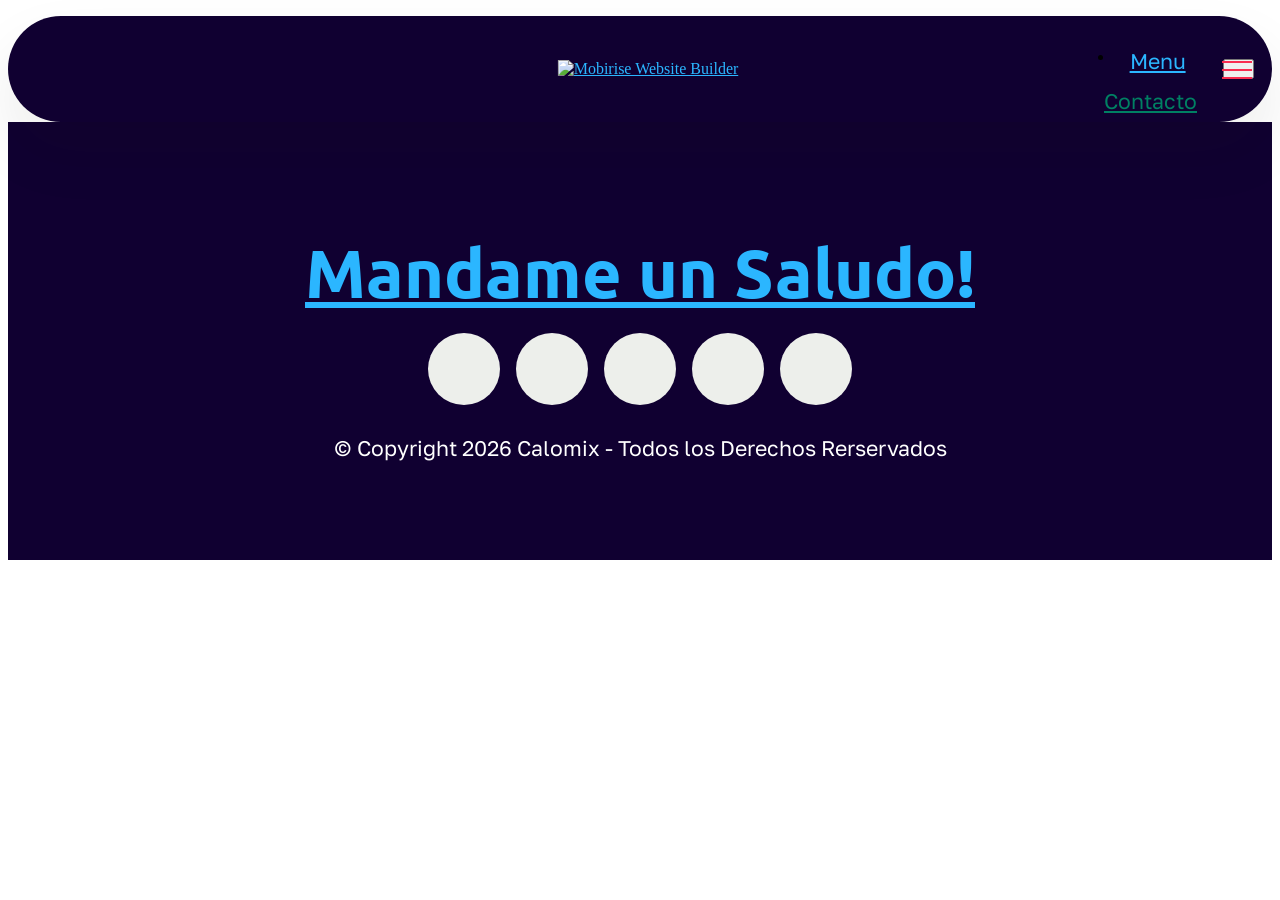
==== page1.html @ 744517d9 "restaurando" ====
<!DOCTYPE html>
<html  >
<head>
  <!-- Site made with Mobirise Website Builder v6.1.12, https://mobirise.com -->
  <meta charset="UTF-8">
  <meta http-equiv="X-UA-Compatible" content="IE=edge">
  <meta name="generator" content="Mobirise v6.1.12, mobirise.com">
  <meta name="viewport" content="width=device-width, initial-scale=1, minimum-scale=1">
  <link rel="shortcut icon" href="assets/images/untitled20-20260320184708-128x115.png" type="image/x-icon">
  <meta name="description" content="">
  
  
  <title>Laboral</title>
  <link rel="stylesheet" href="assets/web/assets/mobirise-icons2/mobirise2.css">
  <link rel="stylesheet" href="assets/bootstrap/css/bootstrap.min.css">
  <link rel="stylesheet" href="assets/animatecss/animate.css">
  <link rel="stylesheet" href="assets/dropdown/css/style.css">
  <link rel="stylesheet" href="assets/socicon/css/styles.css">
  <link rel="stylesheet" href="assets/theme/css/style.css">
  <link rel="preload" href="https://fonts.googleapis.com/css?family=Ubuntu:300,300i,400,400i,500,500i,700,700i&display=swap" as="style" onload="this.onload=null;this.rel='stylesheet'">
  <noscript><link rel="stylesheet" href="https://fonts.googleapis.com/css?family=Ubuntu:300,300i,400,400i,500,500i,700,700i&display=swap"></noscript>
  <link rel="preload" href="https://fonts.googleapis.com/css?family=Fredoka:300,400,500,600,700&display=swap" as="style" onload="this.onload=null;this.rel='stylesheet'">
  <noscript><link rel="stylesheet" href="https://fonts.googleapis.com/css?family=Fredoka:300,400,500,600,700&display=swap"></noscript>
  <link rel="preload" href="https://fonts.googleapis.com/css?family=Golos+Text:400,500,600,700,800,900&display=swap" as="style" onload="this.onload=null;this.rel='stylesheet'">
  <noscript><link rel="stylesheet" href="https://fonts.googleapis.com/css?family=Golos+Text:400,500,600,700,800,900&display=swap"></noscript>
  <link rel="preload" as="style" href="assets/mobirise/css/mbr-additional.css?v=LS322t"><link rel="stylesheet" href="assets/mobirise/css/mbr-additional.css?v=LS322t" type="text/css">

  
  
  
</head>
<body>
  
  <section data-bs-version="5.1" class="menu menu3 cid-vetxMq0E1X" once="menu" id="menu03-b">
	

	<nav class="navbar navbar-dropdown navbar-fixed-top navbar-expand-lg">
		<div class="container">
			<div class="navbar-brand">
				<span class="navbar-logo">
					<a href="#">
						<img src="assets/images/untitled20-20260320184708-128x115.png" alt="Mobirise Website Builder" style="height: 5rem;">
					</a>
				</span>
				
			</div>
			<button class="navbar-toggler" type="button" data-toggle="collapse" data-bs-toggle="collapse" data-target="#navbarSupportedContent" data-bs-target="#navbarSupportedContent" aria-controls="navbarNavAltMarkup" aria-expanded="false" aria-label="Toggle navigation">
				<div class="hamburger">
					<span></span>
					<span></span>
					<span></span>
					<span></span>
				</div>
			</button>
			<div class="collapse navbar-collapse" id="navbarSupportedContent">
				<ul class="navbar-nav nav-dropdown" data-app-modern-menu="true"><li class="nav-item dropdown">
						<a class="nav-link link text-primary dropdown-toggle show display-4" href="index.html#features01-0" aria-expanded="true" data-toggle="dropdown-submenu" data-bs-toggle="dropdown" data-bs-auto-close="outside"><span class="mobi-mbri mobi-mbri-menu mbr-iconfont mbr-iconfont-btn"></span>Menu</a><div class="dropdown-menu show" aria-labelledby="dropdown-753" data-bs-popper="none"><a class="show text-primary dropdown-item display-4" href="page1.html"><strong>Perfil laboral</strong></a><a class="text-primary show dropdown-item display-4" href="index.html#features01-0">Otros trabajos</a></div>
					</li></ul>
				
				<div class="navbar-buttons mbr-section-btn"><a class="btn btn-info-outline display-4" href="https://wa.me/595991650670"><span class="socicon socicon-whatsapp mbr-iconfont mbr-iconfont-btn"></span>Contacto</a></div>
			</div>
		</div>
	</nav>
</section>

<section data-bs-version="5.1" class="footer3 cid-vetv974HjI" once="footers" id="footer03-a">

        

    

    <div class="container">
        <div class="row">
            <div class="row-links">
                <ul class="header-menu">
                  
                  
                  
                  
                <li class="header-menu-item mbr-fonts-style display-1"><a href="index.html#bottom" class="text-primary"><strong>Mandame un Saludo!</strong></a></li></ul>
              </div>

            <div class="col-12 mt-4">
                <div class="social-row">
                    <div class="soc-item">
                        <a href="https://wa.me/595991650670" target="_blank">
                            <span class="mbr-iconfont display-7 socicon-whatsapp socicon"></span>
                        </a>
                    </div>
                    <div class="soc-item">
                        <a href="https://instagram.com/camilopardo020" target="_blank">
                            <span class="mbr-iconfont socicon-instagram socicon"></span>
                        </a>
                    </div>
                    <div class="soc-item">
                        <a href="https://linkedin.com/in/camilogpardob/" target="_blank">
                            <span class="mbr-iconfont socicon-linkedin socicon"></span>
                        </a>
                    </div>
                    <div class="soc-item">
                        <a href="mailto:camilogabrielpardobenitez@gmail.com?subject=Hey%20Calomix!!">
                            <span class="mbr-iconfont socicon-google socicon"></span>
                        </a>
                    </div>
                    <div class="soc-item">
                        <a href="https://open.spotify.com/user/uw2mpwqqoxyscemc6cvo1692i" target="_blank">
                            <span class="mbr-iconfont socicon-spotify socicon"></span>
                        </a>
                    </div>
                </div>
            </div>
            <div class="col-12 mt-5">
                <p class="mbr-fonts-style copyright display-7">
                    © Copyright 2026 Calomix - Todos los Derechos Rerservados</p>
            </div>
        </div>
    </div>
<!--
</section><section class="display-7" style="opacity:0!important;pointer-events:none!important;position:absolute!important;left:-9999px!important;top:0!important;width:1px!important;height:1px!important;overflow:hidden!important;clip-path:inset(50%)!important;margin:0!important;padding:0!important;border:0!important;"><a href="https://mobiri.se/" style="flex: 1 1;height: 4rem;position: absolute;width: 100%;z-index: 1;"><img alt="" style="height: 4rem;" src="[data-uri]"></a><p style="margin: 0;text-align: center;" class="display-7">&#8204;</p><a style="z-index:1" href="https://mobirise.com/builder/ai-website-generator.html">AI Website Generator</a></section><script src="assets/bootstrap/js/bootstrap.bundle.min.js"></script>  <script src="assets/smoothscroll/smooth-scroll.js"></script>  <script src="assets/ytplayer/index.js"></script>  <script src="assets/dropdown/js/navbar-dropdown.js"></script>  <script src="assets/theme/js/script.js"></script>  
-->
</section><section class="display-7" style="display: none !important; padding: 0;align-items: center;justify-content: center;flex-wrap: wrap;    align-content: center;display: flex;position: relative;height: 4rem;"><a href="https://mobiri.se/" style="flex: 1 1;height: 4rem;position: absolute;width: 100%;z-index: 1;"><img alt="" style="height: 4rem;" src="[data-uri]"></a><p style="margin: 0;text-align: center;" class="display-7">&#8204;</p><a style="z-index:1" href="https://mobirise.com/builder/ai-website-generator.html">AI Website Generator</a></section><script src="assets/bootstrap/js/bootstrap.bundle.min.js"></script>  <script src="assets/smoothscroll/smooth-scroll.js"></script>  <script src="assets/ytplayer/index.js"></script>  <script src="assets/dropdown/js/navbar-dropdown.js"></script>  <script src="assets/theme/js/script.js"></script>  
  
<input name="animation" type="hidden">
  </body>
</html>
---- assets/mobirise/css/mbr-additional.css ----
.btn {
  border-width: 2px;
}
img,
.card-wrap,
.card-wrapper,
.video-wrapper,
.mbr-figure iframe,
.google-map iframe,
.slide-content,
.plan,
.card,
.item-wrapper,
.item-wrapper .mbr-overlay {
  border-radius: 2rem !important;
}
.video-wrapper {
  overflow: hidden;
}
body {
  font-family: Inter Tight;
}
.display-1 {
  font-family: 'Ubuntu', sans-serif;
  font-size: 5rem;
  line-height: 1;
}
.display-1 > .mbr-iconfont {
  font-size: 6.25rem;
}
.display-2 {
  font-family: 'Fredoka', sans-serif;
  font-size: 4rem;
  line-height: 1;
}
.display-2 > .mbr-iconfont {
  font-size: 5rem;
}
.display-4 {
  font-family: 'Golos Text', sans-serif;
  font-size: 1.4rem;
  line-height: 1.5;
}
.display-4 > .mbr-iconfont {
  font-size: 1.75rem;
}
.display-5 {
  font-family: 'Golos Text', sans-serif;
  font-size: 2rem;
  line-height: 1.5;
}
.display-5 > .mbr-iconfont {
  font-size: 2.5rem;
}
.display-7 {
  font-family: 'Golos Text', sans-serif;
  font-size: 1.4rem;
  line-height: 1.3;
}
.display-7 > .mbr-iconfont {
  font-size: 1.75rem;
}
/* ---- Fluid typography for mobile devices ---- */
/* 1.4 - font scale ratio ( bootstrap == 1.42857 ) */
/* 100vw - current viewport width */
/* (48 - 20)  48 == 48rem == 768px, 20 == 20rem == 320px(minimal supported viewport) */
/* 0.65 - min scale variable, may vary */
@media (max-width: 992px) {
  .display-1 {
    font-size: 4rem;
  }
}
@media (max-width: 768px) {
  .display-1 {
    font-size: 3.5rem;
    font-size: calc( 2.4rem + (5 - 2.4) * ((100vw - 20rem) / (48 - 20)));
    line-height: calc( 1.1 * (2.4rem + (5 - 2.4) * ((100vw - 20rem) / (48 - 20))));
  }
  .display-2 {
    font-size: 3.2rem;
    font-size: calc( 2.05rem + (4 - 2.05) * ((100vw - 20rem) / (48 - 20)));
    line-height: calc( 1.3 * (2.05rem + (4 - 2.05) * ((100vw - 20rem) / (48 - 20))));
  }
  .display-4 {
    font-size: 1.12rem;
    font-size: calc( 1.14rem + (1.4 - 1.14) * ((100vw - 20rem) / (48 - 20)));
    line-height: calc( 1.4 * (1.14rem + (1.4 - 1.14) * ((100vw - 20rem) / (48 - 20))));
  }
  .display-5 {
    font-size: 1.6rem;
    font-size: calc( 1.35rem + (2 - 1.35) * ((100vw - 20rem) / (48 - 20)));
    line-height: calc( 1.4 * (1.35rem + (2 - 1.35) * ((100vw - 20rem) / (48 - 20))));
  }
  .display-7 {
    font-size: 1.12rem;
    font-size: calc( 1.14rem + (1.4 - 1.14) * ((100vw - 20rem) / (48 - 20)));
    line-height: calc( 1.4 * (1.14rem + (1.4 - 1.14) * ((100vw - 20rem) / (48 - 20))));
  }
}
@media (min-width: 992px) and (max-width: 1400px) {
  .display-1 {
    font-size: 3.5rem;
    font-size: calc( 2.4rem + (5 - 2.4) * ((100vw - 62rem) / (87 - 62)));
    line-height: calc( 1.1 * (2.4rem + (5 - 2.4) * ((100vw - 62rem) / (87 - 62))));
  }
  .display-2 {
    font-size: 3.2rem;
    font-size: calc( 2.05rem + (4 - 2.05) * ((100vw - 62rem) / (87 - 62)));
    line-height: calc( 1.3 * (2.05rem + (4 - 2.05) * ((100vw - 62rem) / (87 - 62))));
  }
  .display-4 {
    font-size: 1.12rem;
    font-size: calc( 1.14rem + (1.4 - 1.14) * ((100vw - 62rem) / (87 - 62)));
    line-height: calc( 1.4 * (1.14rem + (1.4 - 1.14) * ((100vw - 62rem) / (87 - 62))));
  }
  .display-5 {
    font-size: 1.6rem;
    font-size: calc( 1.35rem + (2 - 1.35) * ((100vw - 62rem) / (87 - 62)));
    line-height: calc( 1.4 * (1.35rem + (2 - 1.35) * ((100vw - 62rem) / (87 - 62))));
  }
  .display-7 {
    font-size: 1.12rem;
    font-size: calc( 1.14rem + (1.4 - 1.14) * ((100vw - 62rem) / (87 - 62)));
    line-height: calc( 1.4 * (1.14rem + (1.4 - 1.14) * ((100vw - 62rem) / (87 - 62))));
  }
}
/* Buttons */
.btn {
  padding: 1.25rem 2rem;
  border-radius: 4px;
  padding: 0.75rem 1.5rem;
}
.btn-sm {
  padding: 0.6rem 1.2rem;
  border-radius: 4px;
}
.btn-md {
  padding: 0.6rem 1.2rem;
  border-radius: 4px;
}
.btn-lg {
  padding: 1.25rem 2rem;
  border-radius: 4px;
}
.bg-primary {
  background-color: #2bb6ff !important;
}
.bg-success {
  background-color: #cc0014 !important;
}
.bg-info {
  background-color: #008063 !important;
}
.bg-warning {
  background-color: #2bb6ff !important;
}
.bg-danger {
  background-color: #100031 !important;
}
.btn-primary,
.btn-primary:active {
  background-color: #2bb6ff !important;
  border-color: #2bb6ff !important;
  color: #ffffff !important;
  box-shadow: none;
}
.btn-primary:hover,
.btn-primary:focus,
.btn-primary.focus,
.btn-primary.active {
  color: inherit;
  background-color: #5ec8ff !important;
  border-color: #5ec8ff !important;
  box-shadow: none;
}
.btn-primary.disabled,
.btn-primary:disabled {
  color: #ffffff !important;
  background-color: #5ec8ff !important;
  border-color: #5ec8ff !important;
}
.btn-secondary,
.btn-secondary:active {
  background-color: #ffb300 !important;
  border-color: #ffb300 !important;
  color: #ffffff !important;
  box-shadow: none;
}
.btn-secondary:hover,
.btn-secondary:focus,
.btn-secondary.focus,
.btn-secondary.active {
  color: inherit;
  background-color: #ffc233 !important;
  border-color: #ffc233 !important;
  box-shadow: none;
}
.btn-secondary.disabled,
.btn-secondary:disabled {
  color: #ffffff !important;
  background-color: #ffc233 !important;
  border-color: #ffc233 !important;
}
.btn-info,
.btn-info:active {
  background-color: #008063 !important;
  border-color: #008063 !important;
  color: #ffffff !important;
  box-shadow: none;
}
.btn-info:hover,
.btn-info:focus,
.btn-info.focus,
.btn-info.active {
  color: inherit;
  background-color: #00b38a !important;
  border-color: #00b38a !important;
  box-shadow: none;
}
.btn-info.disabled,
.btn-info:disabled {
  color: #ffffff !important;
  background-color: #00b38a !important;
  border-color: #00b38a !important;
}
.btn-success,
.btn-success:active {
  background-color: #cc0014 !important;
  border-color: #cc0014 !important;
  color: #ffffff !important;
  box-shadow: none;
}
.btn-success:hover,
.btn-success:focus,
.btn-success.focus,
.btn-success.active {
  color: inherit;
  background-color: #ff0019 !important;
  border-color: #ff0019 !important;
  box-shadow: none;
}
.btn-success.disabled,
.btn-success:disabled {
  color: #ffffff !important;
  background-color: #ff0019 !important;
  border-color: #ff0019 !important;
}
.btn-warning,
.btn-warning:active {
  background-color: #2bb6ff !important;
  border-color: #2bb6ff !important;
  color: #ffffff !important;
  box-shadow: none;
}
.btn-warning:hover,
.btn-warning:focus,
.btn-warning.focus,
.btn-warning.active {
  color: inherit;
  background-color: #5ec8ff !important;
  border-color: #5ec8ff !important;
  box-shadow: none;
}
.btn-warning.disabled,
.btn-warning:disabled {
  color: #ffffff !important;
  background-color: #5ec8ff !important;
  border-color: #5ec8ff !important;
}
.btn-danger,
.btn-danger:active {
  background-color: #100031 !important;
  border-color: #100031 !important;
  color: #ffffff !important;
  box-shadow: none;
}
.btn-danger:hover,
.btn-danger:focus,
.btn-danger.focus,
.btn-danger.active {
  color: inherit;
  background-color: #210064 !important;
  border-color: #210064 !important;
  box-shadow: none;
}
.btn-danger.disabled,
.btn-danger:disabled {
  color: #ffffff !important;
  background-color: #210064 !important;
  border-color: #210064 !important;
}
.btn-white,
.btn-white:active {
  background-color: #eff0ec !important;
  border-color: #eff0ec !important;
  color: #757b62 !important;
  box-shadow: none;
}
.btn-white:hover,
.btn-white:focus,
.btn-white.focus,
.btn-white.active {
  color: inherit;
  background-color: #ffffff !important;
  border-color: #ffffff !important;
  box-shadow: none;
}
.btn-white.disabled,
.btn-white:disabled {
  color: #757b62 !important;
  background-color: #ffffff !important;
  border-color: #ffffff !important;
}
.btn-black,
.btn-black:active {
  background-color: #232323 !important;
  border-color: #232323 !important;
  color: #ffffff !important;
  box-shadow: none;
}
.btn-black:hover,
.btn-black:focus,
.btn-black.focus,
.btn-black.active {
  color: inherit;
  background-color: #3d3d3d !important;
  border-color: #3d3d3d !important;
  box-shadow: none;
}
.btn-black.disabled,
.btn-black:disabled {
  color: #ffffff !important;
  background-color: #3d3d3d !important;
  border-color: #3d3d3d !important;
}
.btn-primary-outline,
.btn-primary-outline:active {
  background-color: transparent !important;
  border-color: #2bb6ff;
  color: #2bb6ff;
}
.btn-primary-outline:hover,
.btn-primary-outline:focus,
.btn-primary-outline.focus,
.btn-primary-outline.active {
  color: #008bd3 !important;
  background-color: transparent !important;
  border-color: #008bd3 !important;
  box-shadow: none !important;
}
.btn-primary-outline.disabled,
.btn-primary-outline:disabled {
  color: #ffffff !important;
  background-color: #2bb6ff !important;
  border-color: #2bb6ff !important;
}
.btn-secondary-outline,
.btn-secondary-outline:active {
  background-color: transparent !important;
  border-color: #ffb300;
  color: #ffb300;
}
.btn-secondary-outline:hover,
.btn-secondary-outline:focus,
.btn-secondary-outline.focus,
.btn-secondary-outline.active {
  color: #a87600 !important;
  background-color: transparent !important;
  border-color: #a87600 !important;
  box-shadow: none !important;
}
.btn-secondary-outline.disabled,
.btn-secondary-outline:disabled {
  color: #ffffff !important;
  background-color: #ffb300 !important;
  border-color: #ffb300 !important;
}
.btn-info-outline,
.btn-info-outline:active {
  background-color: transparent !important;
  border-color: #008063;
  color: #008063;
}
.btn-info-outline:hover,
.btn-info-outline:focus,
.btn-info-outline.focus,
.btn-info-outline.active {
  color: #002920 !important;
  background-color: transparent !important;
  border-color: #002920 !important;
  box-shadow: none !important;
}
.btn-info-outline.disabled,
.btn-info-outline:disabled {
  color: #ffffff !important;
  background-color: #008063 !important;
  border-color: #008063 !important;
}
.btn-success-outline,
.btn-success-outline:active {
  background-color: transparent !important;
  border-color: #cc0014;
  color: #cc0014;
}
.btn-success-outline:hover,
.btn-success-outline:focus,
.btn-success-outline.focus,
.btn-success-outline.active {
  color: #75000b !important;
  background-color: transparent !important;
  border-color: #75000b !important;
  box-shadow: none !important;
}
.btn-success-outline.disabled,
.btn-success-outline:disabled {
  color: #ffffff !important;
  background-color: #cc0014 !important;
  border-color: #cc0014 !important;
}
.btn-warning-outline,
.btn-warning-outline:active {
  background-color: transparent !important;
  border-color: #2bb6ff;
  color: #2bb6ff;
}
.btn-warning-outline:hover,
.btn-warning-outline:focus,
.btn-warning-outline.focus,
.btn-warning-outline.active {
  color: #008bd3 !important;
  background-color: transparent !important;
  border-color: #008bd3 !important;
  box-shadow: none !important;
}
.btn-warning-outline.disabled,
.btn-warning-outline:disabled {
  color: #ffffff !important;
  background-color: #2bb6ff !important;
  border-color: #2bb6ff !important;
}
.btn-danger-outline,
.btn-danger-outline:active {
  background-color: transparent !important;
  border-color: #100031;
  color: #100031;
}
.btn-danger-outline:hover,
.btn-danger-outline:focus,
.btn-danger-outline.focus,
.btn-danger-outline.active {
  color: #000000 !important;
  background-color: transparent !important;
  border-color: #000000 !important;
  box-shadow: none !important;
}
.btn-danger-outline.disabled,
.btn-danger-outline:disabled {
  color: #ffffff !important;
  background-color: #100031 !important;
  border-color: #100031 !important;
}
.btn-black-outline,
.btn-black-outline:active {
  background-color: transparent !important;
  border-color: #232323;
  color: #232323;
}
.btn-black-outline:hover,
.btn-black-outline:focus,
.btn-black-outline.focus,
.btn-black-outline.active {
  color: #000000 !important;
  background-color: transparent !important;
  border-color: #000000 !important;
  box-shadow: none !important;
}
.btn-black-outline.disabled,
.btn-black-outline:disabled {
  color: #ffffff !important;
  background-color: #232323 !important;
  border-color: #232323 !important;
}
.btn-white-outline,
.btn-white-outline:active {
  background-color: transparent !important;
  border-color: #fafafa;
  color: #fafafa;
}
.btn-white-outline:hover,
.btn-white-outline:focus,
.btn-white-outline.focus,
.btn-white-outline.active {
  color: #cfcfcf !important;
  background-color: transparent !important;
  border-color: #cfcfcf !important;
  box-shadow: none !important;
}
.btn-white-outline.disabled,
.btn-white-outline:disabled {
  color: #7a7a7a !important;
  background-color: #fafafa !important;
  border-color: #fafafa !important;
}
.text-primary {
  color: #2bb6ff !important;
}
.text-secondary {
  color: #ffb300 !important;
}
.text-success {
  color: #cc0014 !important;
}
.text-info {
  color: #008063 !important;
}
.text-warning {
  color: #2bb6ff !important;
}
.text-danger {
  color: #100031 !important;
}
.text-white {
  color: #fafafa !important;
}
.text-black {
  color: #232323 !important;
}
a.text-primary:hover,
a.text-primary:focus,
a.text-primary.active {
  color: #0081c4 !important;
}
a.text-secondary:hover,
a.text-secondary:focus,
a.text-secondary.active {
  color: #996b00 !important;
}
a.text-success:hover,
a.text-success:focus,
a.text-success.active {
  color: #66000a !important;
}
a.text-info:hover,
a.text-info:focus,
a.text-info.active {
  color: #001a14 !important;
}
a.text-warning:hover,
a.text-warning:focus,
a.text-warning.active {
  color: #0081c4 !important;
}
a.text-danger:hover,
a.text-danger:focus,
a.text-danger.active {
  color: #000000 !important;
}
a.text-white:hover,
a.text-white:focus,
a.text-white.active {
  color: #c7c7c7 !important;
}
a.text-black:hover,
a.text-black:focus,
a.text-black.active {
  color: #000000 !important;
}
a[class*="text-"]:not(.nav-link):not(.dropdown-item):not([role]):not(.navbar-caption) {
  position: relative;
  background-image: transparent;
  background-size: 10000px 2px;
  background-repeat: no-repeat;
  background-position: 0px 1.2em;
  background-position: -10000px 1.2em;
}
a[class*="text-"]:not(.nav-link):not(.dropdown-item):not([role]):not(.navbar-caption):hover {
  transition: background-position 2s ease-in-out;
  background-image: linear-gradient(currentColor 50%, currentColor 50%);
  background-position: 0px 1.2em;
}
.nav-tabs .nav-link.active {
  color: #2bb6ff;
}
.nav-tabs .nav-link:not(.active) {
  color: #232323;
}
.alert-success {
  background-color: #70c770;
}
.alert-info {
  background-color: #008063;
}
.alert-warning {
  background-color: #2bb6ff;
}
.alert-danger {
  background-color: #100031;
}
.mbr-section-btn .btn:not(.btn-form) {
  border-radius: 100px;
}
.mbr-gallery-filter li a {
  border-radius: 100px !important;
}
.mbr-gallery-filter li.active .btn {
  background-color: #2bb6ff;
  border-color: #2bb6ff;
  color: #ffffff;
}
.mbr-gallery-filter li.active .btn:focus {
  box-shadow: none;
}
.nav-tabs .nav-link {
  border-radius: 100px !important;
}
a,
a:hover {
  color: #2bb6ff;
}
.mbr-plan-header.bg-primary .mbr-plan-subtitle,
.mbr-plan-header.bg-primary .mbr-plan-price-desc {
  color: #f7fcff;
}
.mbr-plan-header.bg-success .mbr-plan-subtitle,
.mbr-plan-header.bg-success .mbr-plan-price-desc {
  color: #ff99a3;
}
.mbr-plan-header.bg-info .mbr-plan-subtitle,
.mbr-plan-header.bg-info .mbr-plan-price-desc {
  color: #00ffc5;
}
.mbr-plan-header.bg-warning .mbr-plan-subtitle,
.mbr-plan-header.bg-warning .mbr-plan-price-desc {
  color: #f7fcff;
}
.mbr-plan-header.bg-danger .mbr-plan-subtitle,
.mbr-plan-header.bg-danger .mbr-plan-price-desc {
  color: #b997ff;
}
/* Scroll to top button*/
.scrollToTop_wraper {
  display: none;
}
.form-control {
  font-family: 'Golos Text', sans-serif;
  font-size: 1.4rem;
  line-height: 1.3;
  font-weight: 400;
  border-radius: 40px !important;
}
.form-control > .mbr-iconfont {
  font-size: 1.75rem;
}
.form-control:hover,
.form-control:focus {
  box-shadow: rgba(0, 0, 0, 0.07) 0px 1px 1px 0px, rgba(0, 0, 0, 0.07) 0px 1px 3px 0px, rgba(0, 0, 0, 0.03) 0px 0px 0px 1px;
  border-color: #2bb6ff !important;
}
.form-control:-webkit-input-placeholder {
  font-family: 'Golos Text', sans-serif;
  font-size: 1.4rem;
  line-height: 1.3;
  font-weight: 400;
}
.form-control:-webkit-input-placeholder > .mbr-iconfont {
  font-size: 1.75rem;
}
blockquote {
  border-color: #2bb6ff;
}
/* Forms */
.mbr-form .input-group-btn .btn {
  border-radius: 100px !important;
}
.mbr-form .input-group-btn .btn:hover {
  box-shadow: 0 10px 40px 0 rgba(0, 0, 0, 0.2);
}
.mbr-form .input-group-btn button[type="submit"] {
  border-radius: 100px !important;
  padding: 1rem 3rem;
}
.mbr-form .input-group-btn button[type="submit"]:hover {
  box-shadow: 0 10px 40px 0 rgba(0, 0, 0, 0.2);
}
.jq-selectbox li:hover,
.jq-selectbox li.selected {
  background-color: #2bb6ff;
  color: #ffffff;
}
.jq-number__spin {
  transition: 0.25s ease;
}
.jq-number__spin:hover {
  border-color: #2bb6ff;
}
.jq-selectbox .jq-selectbox__trigger-arrow,
.jq-number__spin.minus:after,
.jq-number__spin.plus:after {
  transition: 0.4s;
  border-top-color: #232323;
  border-bottom-color: #232323;
}
.jq-selectbox:hover .jq-selectbox__trigger-arrow,
.jq-number__spin.minus:hover:after,
.jq-number__spin.plus:hover:after {
  border-top-color: #2bb6ff;
  border-bottom-color: #2bb6ff;
}
.xdsoft_datetimepicker .xdsoft_calendar td.xdsoft_default,
.xdsoft_datetimepicker .xdsoft_calendar td.xdsoft_current,
.xdsoft_datetimepicker .xdsoft_timepicker .xdsoft_time_box > div > div.xdsoft_current {
  color: #000000 !important;
  background-color: #2bb6ff !important;
  box-shadow: none !important;
}
.xdsoft_datetimepicker .xdsoft_calendar td:hover,
.xdsoft_datetimepicker .xdsoft_timepicker .xdsoft_time_box > div > div:hover {
  color: #000000 !important;
  background: #ffb300 !important;
  box-shadow: none !important;
}
.lazy-bg {
  background-image: none !important;
}
.lazy-placeholder:not(section),
.lazy-none {
  display: block;
  position: relative;
  padding-bottom: 56.25%;
  width: 100%;
  height: auto;
}
iframe.lazy-placeholder,
.lazy-placeholder:after {
  content: '';
  position: absolute;
  width: 200px;
  height: 200px;
  background: transparent no-repeat center;
  background-size: contain;
  top: 50%;
  left: 50%;
  transform: translateX(-50%) translateY(-50%);
  background-image: url("data:image/svg+xml;charset=UTF-8,%3csvg width='32' height='32' viewBox='0 0 64 64' xmlns='http://www.w3.org/2000/svg' stroke='%232bb6ff' %3e%3cg fill='none' fill-rule='evenodd'%3e%3cg transform='translate(16 16)' stroke-width='2'%3e%3ccircle stroke-opacity='.5' cx='16' cy='16' r='16'/%3e%3cpath d='M32 16c0-9.94-8.06-16-16-16'%3e%3canimateTransform attributeName='transform' type='rotate' from='0 16 16' to='360 16 16' dur='1s' repeatCount='indefinite'/%3e%3c/path%3e%3c/g%3e%3c/g%3e%3c/svg%3e");
}
section.lazy-placeholder:after {
  opacity: 0.5;
}
body {
  overflow-x: hidden;
}
a {
  transition: color 0.6s;
}
@media (max-width: 1400px) {
  .container {
    max-width: 100%;
  }
}
@media (max-width: 1400px) and (min-width: 768px) {
  .container {
    padding-left: 32px;
    padding-right: 32px;
  }
}
@media (max-width: 1400px) and (min-width: 768px) {
  .container-fluid {
    padding-left: 32px;
    padding-right: 32px;
  }
}
@media (max-width: 767px) {
  .container-fluid {
    padding-left: 16px;
    padding-right: 16px;
  }
}
*:focus-visible {
  outline: red solid 2px !important;
  outline-offset: 2px !important;
  transition: outline 0.2s ease-in-out;
}
.cid-vetxMq0E1X {
  z-index: 1000;
  width: 100%;
}
.cid-vetxMq0E1X .dropdown-item:before {
  font-family: Moririse2 !important;
  content: "\e966";
  display: inline-block;
  width: 0;
  position: absolute;
  left: 1rem;
  top: 0.5rem;
  margin-right: 0.5rem;
  line-height: 1;
  font-size: inherit;
  vertical-align: middle;
  text-align: center;
  overflow: hidden;
  transform: scale(0, 1);
  transition: all 0.25s ease-in-out;
}
@media (max-width: 767px) {
  .cid-vetxMq0E1X .navbar-toggler {
    transform: scale(0.8);
  }
}
.cid-vetxMq0E1X .navbar-nav {
  margin: auto;
  margin-left: 0;
}
@media (min-width: 992px) {
  .cid-vetxMq0E1X .navbar-nav {
    max-width: 45%;
  }
}
.cid-vetxMq0E1X .navbar-nav .nav-item {
  padding: 0 !important;
  transition: .3s all !important;
}
.cid-vetxMq0E1X .navbar-nav .nav-item .nav-link {
  padding: 16px !important;
  margin: 0 !important;
  border-radius: 1rem !important;
  transition: .3s all !important;
}
.cid-vetxMq0E1X .navbar-nav .nav-item .nav-link:hover {
  background-color: rgba(27, 31, 10, 0.06);
}
.cid-vetxMq0E1X .navbar-nav .open .nav-link::after {
  transform: rotate(180deg);
}
@media (min-width: 992px) {
  .cid-vetxMq0E1X .navbar-nav .open .nav-link::before {
    content: "";
    width: 100%;
    height: 20px;
    top: 100%;
    background: transparent;
    position: absolute;
  }
}
.cid-vetxMq0E1X .navbar-nav .dropdown-item {
  padding: 12px !important;
  border-radius: 0.5rem !important;
  margin: 0 8px !important;
  transition: .3s all !important;
}
.cid-vetxMq0E1X .navbar-nav .dropdown-item:hover {
  background-color: rgba(27, 31, 10, 0.06);
}
@media (min-width: 992px) {
  .cid-vetxMq0E1X .navbar-nav {
    padding-left: 1.5rem;
  }
}
.cid-vetxMq0E1X .navbar-logo {
  padding-left: 1rem;
  margin: 0 !important;
}
@media (min-width: 992px) {
  .cid-vetxMq0E1X .navbar-logo {
    position: absolute;
    left: 50%;
    top: 50%;
    transform: translate(-50%, -50%);
  }
}
@media (max-width: 767px) {
  .cid-vetxMq0E1X .navbar-logo {
    padding-left: 1rem;
  }
}
.cid-vetxMq0E1X .navbar-brand {
  flex-shrink: 0;
  align-items: center;
  margin-right: 0;
  padding: 10px 0;
  transition: all 0.3s;
  word-break: break-word;
  z-index: 1;
}
.cid-vetxMq0E1X .navbar-brand img {
  border-radius: 0px !important;
}
.cid-vetxMq0E1X .navbar-brand .navbar-caption {
  line-height: inherit !important;
}
.cid-vetxMq0E1X .navbar-brand .navbar-logo a {
  outline: none;
}
.cid-vetxMq0E1X .nav-link {
  width: fit-content;
  position: relative;
}
.cid-vetxMq0E1X .navbar-caption {
  padding-left: 2rem;
  padding-right: .5rem;
}
@media (max-width: 767px) {
  .cid-vetxMq0E1X .navbar-caption {
    padding-left: 1rem;
  }
}
@media (max-width: 767px) {
  .cid-vetxMq0E1X .nav-dropdown {
    padding-bottom: 0.5rem;
  }
}
.cid-vetxMq0E1X .nav-dropdown .link.dropdown-toggle::after {
  margin-left: 0.5rem;
  margin-top: 0.2rem;
  transition: .3s all;
}
.cid-vetxMq0E1X .container {
  display: flex;
  height: 90px;
  position: relative;
  padding: 0.5rem 0.6rem;
  flex-wrap: nowrap;
  left: 0;
  right: 0;
  -webkit-box-pack: justify;
  -ms-flex-pack: justify;
  justify-content: flex-end;
  -webkit-box-align: center;
  -webkit-align-items: center;
  -ms-flex-align: center;
  align-items: center;
  border-radius: 100vw;
  margin-top: 1rem;
  background-color: #100031;
  box-shadow: 0 30px 60px 0 rgba(27, 31, 10, 0.08);
}
@media (max-width: 992px) {
  .cid-vetxMq0E1X .container {
    padding-right: 2rem;
  }
}
@media (max-width: 767px) {
  .cid-vetxMq0E1X .container {
    width: 95%;
    height: 56px !important;
    padding-right: 1rem;
    margin-top: 0rem;
  }
}
.cid-vetxMq0E1X .iconfont-wrapper {
  color: #ffffff !important;
  font-size: 1.5rem;
  padding-right: 0.5rem;
}
.cid-vetxMq0E1X .dropdown-menu {
  flex-wrap: wrap;
  flex-direction: column;
  max-width: 100%;
  padding: 12px 4px !important;
  border-radius: 1.5rem;
  transition: .3s all !important;
  min-width: auto;
  background: #100031;
}
.cid-vetxMq0E1X .nav-item:focus,
.cid-vetxMq0E1X .nav-link:focus {
  outline: none;
}
.cid-vetxMq0E1X .dropdown .dropdown-menu .dropdown-item {
  width: auto;
  transition: all 0.25s ease-in-out;
}
.cid-vetxMq0E1X .dropdown .dropdown-menu .dropdown-item::after {
  right: 0.5rem;
}
.cid-vetxMq0E1X .dropdown .dropdown-menu .dropdown-item .mbr-iconfont {
  margin-right: 0.5rem;
  vertical-align: sub;
}
.cid-vetxMq0E1X .dropdown .dropdown-menu .dropdown-item .mbr-iconfont:before {
  display: inline-block;
  transform: scale(1, 1);
  transition: all 0.25s ease-in-out;
}
.cid-vetxMq0E1X .collapsed .dropdown-menu .dropdown-item:before {
  display: none;
}
.cid-vetxMq0E1X .collapsed .dropdown .dropdown-menu .dropdown-item {
  padding: 0.235em 1.5em 0.235em 1.5em !important;
  transition: none;
  margin: 0 !important;
}
.cid-vetxMq0E1X .navbar {
  min-height: 90px;
  transition: all 0.3s;
  border-bottom: 1px solid transparent;
  background: transparent !important;
  padding: 0 !important;
  border: none !important;
  box-shadow: none !important;
  border-radius: 0 !important;
}
.cid-vetxMq0E1X .navbar.opened {
  transition: all 0.3s;
}
.cid-vetxMq0E1X .navbar .dropdown-item {
  padding: 0.5rem 1.8rem;
}
.cid-vetxMq0E1X .navbar .navbar-logo img {
  width: auto;
}
.cid-vetxMq0E1X .navbar .navbar-collapse {
  justify-content: flex-end;
}
.cid-vetxMq0E1X .navbar.collapsed {
  justify-content: center;
}
.cid-vetxMq0E1X .navbar.collapsed .nav-item .nav-link::before {
  display: none;
}
.cid-vetxMq0E1X .navbar.collapsed.opened .dropdown-menu {
  top: 0;
}
@media (min-width: 992px) {
  .cid-vetxMq0E1X .navbar.collapsed.opened:not(.navbar-short) .navbar-collapse {
    max-height: calc(98.5vh - 5rem);
  }
}
.cid-vetxMq0E1X .navbar.collapsed .dropdown-menu .dropdown-submenu {
  left: 0 !important;
}
.cid-vetxMq0E1X .navbar.collapsed .dropdown-menu .dropdown-item:after {
  right: auto;
}
.cid-vetxMq0E1X .navbar.collapsed .dropdown-menu .dropdown-toggle[data-toggle="dropdown-submenu"]:after {
  margin-left: 0.5rem;
  margin-top: 0.2rem;
  border-top: 0.35em solid;
  border-right: 0.35em solid transparent;
  border-left: 0.35em solid transparent;
  border-bottom: 0;
  top: 41%;
}
.cid-vetxMq0E1X .navbar.collapsed ul.navbar-nav li {
  margin: auto;
}
.cid-vetxMq0E1X .navbar.collapsed .dropdown-menu .dropdown-item {
  padding: 0.25rem 1.5rem;
  text-align: center;
}
.cid-vetxMq0E1X .navbar.collapsed .icons-menu {
  padding-left: 0;
  padding-right: 0;
  padding-top: 0.5rem;
  padding-bottom: 0.5rem;
}
@media (max-width: 767px) {
  .cid-vetxMq0E1X .navbar {
    min-height: 72px;
  }
  .cid-vetxMq0E1X .navbar .navbar-logo img {
    height: 2rem !important;
  }
}
@media (max-width: 991px) {
  .cid-vetxMq0E1X .navbar .nav-item .nav-link::before {
    display: none;
  }
  .cid-vetxMq0E1X .navbar.opened .dropdown-menu {
    top: 0;
  }
  .cid-vetxMq0E1X .navbar .dropdown-menu .dropdown-submenu {
    left: 0 !important;
  }
  .cid-vetxMq0E1X .navbar .dropdown-menu .dropdown-item:after {
    right: auto;
  }
  .cid-vetxMq0E1X .navbar .dropdown-menu .dropdown-toggle[data-toggle="dropdown-submenu"]:after {
    margin-left: 0.5rem;
    margin-top: 0.2rem;
    border-top: 0.35em solid;
    border-right: 0.35em solid transparent;
    border-left: 0.35em solid transparent;
    border-bottom: 0;
    top: 40%;
  }
  .cid-vetxMq0E1X .navbar .dropdown-menu .dropdown-item {
    padding: 0.25rem 1.5rem !important;
    text-align: center;
  }
  .cid-vetxMq0E1X .navbar .navbar-brand {
    flex-shrink: initial;
    flex-basis: auto;
    word-break: break-word;
    padding-right: 10px;
  }
  .cid-vetxMq0E1X .navbar .navbar-toggler {
    flex-basis: auto;
  }
  .cid-vetxMq0E1X .navbar .icons-menu {
    padding-left: 0;
    padding-top: 0.5rem;
    padding-bottom: 0.5rem;
  }
}
.cid-vetxMq0E1X .navbar.navbar-short .navbar-logo img {
  height: 2rem;
}
.cid-vetxMq0E1X .dropdown-item.active,
.cid-vetxMq0E1X .dropdown-item:active {
  background-color: transparent;
}
.cid-vetxMq0E1X .navbar-expand-lg .navbar-nav .nav-link {
  padding: 0;
}
.cid-vetxMq0E1X .nav-dropdown .link.dropdown-toggle {
  margin-right: 1.667em;
}
.cid-vetxMq0E1X .nav-dropdown .link.dropdown-toggle[aria-expanded="true"] {
  margin-right: 0;
  padding: 0.667em 1.667em;
}
.cid-vetxMq0E1X .navbar.navbar-expand-lg .dropdown .dropdown-menu {
  background: #100031;
}
.cid-vetxMq0E1X .navbar.navbar-expand-lg .dropdown .dropdown-menu .dropdown-submenu {
  margin: 0;
  left: 105%;
  transform: none;
  top: -12px;
}
.cid-vetxMq0E1X .navbar .dropdown.open > .dropdown-menu {
  display: flex;
}
.cid-vetxMq0E1X ul.navbar-nav {
  flex-wrap: wrap;
}
.cid-vetxMq0E1X .navbar-buttons {
  text-align: center;
  min-width: 140px;
}
@media (max-width: 992px) {
  .cid-vetxMq0E1X .navbar-buttons {
    text-align: left;
  }
}
.cid-vetxMq0E1X button.navbar-toggler {
  outline: none;
  width: 31px;
  height: 20px;
  cursor: pointer;
  transition: all 0.2s;
  position: relative;
  align-self: center;
}
.cid-vetxMq0E1X button.navbar-toggler .hamburger span {
  position: absolute;
  right: 0;
  width: 30px;
  height: 2px;
  border-right: 5px;
  background-color: #f92c50;
}
.cid-vetxMq0E1X button.navbar-toggler .hamburger span:nth-child(1) {
  top: 0;
  transition: all 0.2s;
}
.cid-vetxMq0E1X button.navbar-toggler .hamburger span:nth-child(2) {
  top: 8px;
  transition: all 0.15s;
}
.cid-vetxMq0E1X button.navbar-toggler .hamburger span:nth-child(3) {
  top: 8px;
  transition: all 0.15s;
}
.cid-vetxMq0E1X button.navbar-toggler .hamburger span:nth-child(4) {
  top: 16px;
  transition: all 0.2s;
}
.cid-vetxMq0E1X nav.opened .hamburger span:nth-child(1) {
  top: 8px;
  width: 0;
  opacity: 0;
  right: 50%;
  transition: all 0.2s;
}
.cid-vetxMq0E1X nav.opened .hamburger span:nth-child(2) {
  transform: rotate(45deg);
  transition: all 0.25s;
}
.cid-vetxMq0E1X nav.opened .hamburger span:nth-child(3) {
  transform: rotate(-45deg);
  transition: all 0.25s;
}
.cid-vetxMq0E1X nav.opened .hamburger span:nth-child(4) {
  top: 8px;
  width: 0;
  opacity: 0;
  right: 50%;
  transition: all 0.2s;
}
.cid-vetxMq0E1X .navbar-dropdown {
  padding: 0 1rem;
}
.cid-vetxMq0E1X a.nav-link {
  display: flex;
  align-items: center;
  justify-content: center;
}
.cid-vetxMq0E1X .icons-menu {
  flex-wrap: nowrap;
  display: flex;
  justify-content: center;
  padding-left: 1rem;
  padding-right: 1rem;
  padding-top: 0.3rem;
  text-align: center;
}
@media (max-width: 992px) {
  .cid-vetxMq0E1X .icons-menu {
    justify-content: flex-start;
    margin-bottom: .5rem;
  }
}
@media screen and (-ms-high-contrast: active), (-ms-high-contrast: none) {
  .cid-vetxMq0E1X .navbar {
    height: 70px;
  }
  .cid-vetxMq0E1X .navbar.opened {
    height: auto;
  }
  .cid-vetxMq0E1X .nav-item .nav-link:hover::before {
    width: 175%;
    max-width: calc(100% + 2rem);
    left: -1rem;
  }
}
.cid-vetxMq0E1X .navbar .dropdown > .dropdown-menu {
  display: none;
  width: max-content;
  max-width: 500px !important;
  transform: translateX(-50%);
  top: calc(100% + 20px);
  left: 50%;
}
.cid-vetxMq0E1X .navbar .dropdown > .dropdown-menu .dropdown-item {
  line-height: 1 !important;
}
.cid-vetxMq0E1X .navbar .dropdown > .dropdown-menu .dropdown .dropdown-item {
  align-items: center;
  display: flex;
  height: max-content !important;
  min-height: max-content !important;
}
.cid-vetxMq0E1X .navbar .dropdown > .dropdown-menu .dropdown .dropdown-item::after {
  display: inline-block;
  position: static;
  margin-left: 0.5rem;
  margin-top: 0;
  margin-right: 0;
  margin-bottom: 0;
  transition: .3s all;
  transform: rotate(-90deg);
}
.cid-vetxMq0E1X .navbar .dropdown > .dropdown-menu .dropdown.open .dropdown-item::after {
  transform: rotate(0deg);
}
.cid-vetxMq0E1X .mbr-section-btn {
  margin: -0.6rem -0.6rem;
}
.cid-vetxMq0E1X .navbar-toggler {
  margin-left: 12px;
  margin-right: 8px;
  order: 1000;
}
@media (max-width: 991px) {
  .cid-vetxMq0E1X .navbar-brand {
    margin-right: auto;
  }
  .cid-vetxMq0E1X .navbar-collapse {
    z-index: -1 !important;
    position: absolute;
    top: 110%;
    left: 0;
    width: 100%;
    padding: 1rem;
    border-radius: 1.5rem;
    background: #100031;
    backdrop-filter: blur(8px);
  }
  .cid-vetxMq0E1X .navbar-nav .nav-item .nav-link::after {
    margin-left: 10px;
  }
  .cid-vetxMq0E1X .navbar-nav .dropdown-item:hover {
    background-color: rgba(27, 31, 10, 0.06);
  }
  .cid-vetxMq0E1X .navbar .dropdown > .dropdown-menu {
    max-width: 100% !important;
    transform: translateX(0);
    top: 10px;
    left: 0;
    padding: 8px !important;
    border-radius: 1rem;
    background-color: rgba(27, 31, 10, 0.04) !important;
  }
  .cid-vetxMq0E1X .navbar .dropdown > .dropdown-menu .dropdown-item {
    padding: 8px !important;
    line-height: 1 !important;
    margin-bottom: 4px !important;
  }
  .cid-vetxMq0E1X .navbar .dropdown > .dropdown-menu .dropdown .dropdown-item {
    align-items: center;
    display: flex;
    height: max-content !important;
    min-height: max-content !important;
  }
  .cid-vetxMq0E1X .navbar .dropdown > .dropdown-menu .dropdown .dropdown-item::after {
    display: inline-block;
    position: static;
    margin-left: 0.5rem;
    margin-top: 0;
    margin-right: 0;
    margin-bottom: 0;
    transition: .3s all;
    transform: rotate(0deg);
  }
  .cid-vetxMq0E1X .navbar .dropdown > .dropdown-menu .dropdown.open .dropdown-item::after {
    transform: rotate(180deg);
  }
  .cid-vetxMq0E1X .navbar .dropdown > .dropdown-menu .dropdown-submenu {
    position: static;
    width: 100%;
    max-width: 100% !important;
    transform: translateX(0) !important;
    top: 0;
    left: 0;
    padding: 8px !important;
    border-radius: 1rem;
    background-color: rgba(27, 31, 10, 0.04) !important;
  }
  .cid-vetxMq0E1X .navbar .dropdown.open > .dropdown-menu {
    display: flex !important;
    flex-direction: column;
    align-items: flex-start;
  }
}
@media (max-width: 575px) {
  .cid-vetxMq0E1X .navbar-collapse {
    padding: 1rem;
  }
}
.cid-verWIFAzpU {
  display: flex;
  background-image: url("../../../assets/images/calomix20wallpaper-2000x1125.png");
}
.cid-verWIFAzpU .mbr-overlay {
  background-color: #000000;
  opacity: 0.3;
}
.cid-verWIFAzpU .mbr-fallback-image.disabled {
  display: none;
}
.cid-verWIFAzpU .mbr-fallback-image {
  display: block;
  background-size: cover;
  background-position: center center;
  width: 100%;
  height: 100%;
  position: absolute;
  top: 0;
}
.cid-verWIFAzpU .content-wrap {
  padding: 5rem 1rem;
}
@media (min-width: 992px) {
  .cid-verWIFAzpU .content-wrap {
    padding: 5rem 3rem;
  }
}
@media (min-width: 768px) {
  .cid-verWIFAzpU {
    align-items: flex-end;
  }
  .cid-verWIFAzpU .row {
    justify-content: center;
  }
}
@media (max-width: 991px) and (min-width: 768px) {
  .cid-verWIFAzpU .content-wrap {
    min-width: 50%;
  }
}
@media (max-width: 767px) {
  .cid-verWIFAzpU {
    -webkit-align-items: center;
    align-items: center;
  }
  .cid-verWIFAzpU .mbr-row {
    -webkit-justify-content: center;
    justify-content: center;
  }
  .cid-verWIFAzpU .content-wrap {
    width: 100%;
  }
}
.cid-verWIFAzpU .mbr-section-title {
  text-align: center;
  color: #ffffff;
}
.cid-verWIFAzpU .mbr-text,
.cid-verWIFAzpU .mbr-section-btn {
  text-align: center;
}
.cid-vetknYQl5r {
  padding-top: 6rem;
  padding-bottom: 6rem;
  background-color: #100031;
}
.cid-vetknYQl5r .mbr-fallback-image.disabled {
  display: none;
}
.cid-vetknYQl5r .mbr-fallback-image {
  display: block;
  background-size: cover;
  background-position: center center;
  width: 100%;
  height: 100%;
  position: absolute;
  top: 0;
}
.cid-vetknYQl5r .card-wrapper {
  border-radius: 4px;
}
@media (max-width: 767px) {
  .cid-vetknYQl5r .card-wrapper {
    padding: 1.5rem;
  }
}
@media (min-width: 768px) and (max-width: 991px) {
  .cid-vetknYQl5r .card-wrapper {
    padding: 2.25rem;
  }
}
@media (min-width: 992px) {
  .cid-vetknYQl5r .card-wrapper {
    padding: 4rem;
  }
}
.cid-vetknYQl5r .wrap {
  background: url("");
  background-repeat: no-repeat;
  background-position: center;
  background-size: cover;
}
.cid-vetknYQl5r .wrap .inner-wrap {
  padding: 40px;
}
.cid-vetknYQl5r .card-title {
  color: #2bb6ff;
  text-align: left;
}
.cid-vetknYQl5r .mbr-text,
.cid-vetknYQl5r .mbr-section-btn {
  color: #ffffff;
  text-align: left;
}
.cid-tIsi3HZcCy {
  padding-top: 10rem;
  padding-bottom: 10rem;
  background-image: url("../../../assets/images/carina-nebula-star-formation-astronomy-astrophysics-stars-3840x2400-4312-2000x1250.jpg");
}
.cid-tIsi3HZcCy .mbr-fallback-image.disabled {
  display: none;
}
.cid-tIsi3HZcCy .mbr-fallback-image {
  display: block;
  background-size: cover;
  background-position: center center;
  width: 100%;
  height: 100%;
  position: absolute;
  top: 0;
}
.cid-tIsi3HZcCy .team-card {
  margin-bottom: 1rem;
  transition: all 0.3s;
}
.cid-tIsi3HZcCy .team-card:hover {
  transform: translateY(-10px);
}
.cid-tIsi3HZcCy .card1 {
  background: #2a3b98;
}
.cid-tIsi3HZcCy .card2 {
  background: #572a98;
}
.cid-tIsi3HZcCy .card3 {
  background: #982a3d;
}
.cid-tIsi3HZcCy .card4 {
  background: #2e481a;
}
.cid-tIsi3HZcCy .image-wrap {
  padding-bottom: 0rem;
  position: relative;
}
.cid-tIsi3HZcCy .image-wrap .social-row {
  position: absolute;
  bottom: 0.5rem;
  right: 1rem;
}
.cid-tIsi3HZcCy .card-wrap {
  margin-bottom: 1rem;
  height: 100%;
  display: flex;
  flex-direction: column;
}
@media (max-width: 767px) {
  .cid-tIsi3HZcCy .card-wrap {
    margin-bottom: 1rem;
  }
}
.cid-tIsi3HZcCy .card-wrap .image-wrap img {
  width: 100%;
  height: 400px;
  object-fit: cover;
}
.cid-tIsi3HZcCy .card-wrap .content-wrap {
  display: flex;
  flex-direction: column;
  height: 100%;
}
.cid-tIsi3HZcCy .card-wrap .content-wrap .content-footer {
  margin-top: auto;
}
@media (min-width: 768px) {
  .cid-tIsi3HZcCy .card-wrap .content-wrap {
    padding: 2.25rem;
  }
}
@media (max-width: 767px) {
  .cid-tIsi3HZcCy .card-wrap .content-wrap {
    padding: 1.5rem;
  }
}
.cid-tIsi3HZcCy .social-row .soc-item {
  display: inline-block;
  text-align: center;
  border-radius: 1.5rem;
  margin-right: 0.6rem;
  margin-bottom: 1rem;
  padding: 0.5rem 1rem;
}
.cid-tIsi3HZcCy .tag1 {
  background: #2a3b98;
  color: #dbe1ff;
}
.cid-tIsi3HZcCy .tag2 {
  background: #572a98;
  color: #e9d9ff;
}
.cid-tIsi3HZcCy .tag3 {
  background: #982a3d;
  color: #ffd4db;
  text-align: right;
}
.cid-tIsi3HZcCy .tag4 {
  background: #2e481a;
  color: #ffffff;
}
.cid-tIsi3HZcCy .card-text3,
.cid-tIsi3HZcCy .mbr-section-btn {
  color: #232323;
}
.cid-tIsi3HZcCy .card-text2,
.cid-tIsi3HZcCy .mbr-section-btn {
  color: #ffd7ef;
}
.cid-tIsi3HZcCy .card-text1,
.cid-tIsi3HZcCy .mbr-section-btn {
  color: #502274;
}
.cid-tIsi3HZcCy .card-title2,
.cid-tIsi3HZcCy .social-row {
  color: #ffffff;
}
.cid-tIsi3HZcCy .mbr-role3,
.cid-tIsi3HZcCy .social-row {
  color: #ffffff;
}
.cid-tIsi3HZcCy .card-title3,
.cid-tIsi3HZcCy .social-row {
  color: #ffffff;
}
.cid-tIsi3HZcCy .card-title4,
.cid-tIsi3HZcCy .social-row {
  color: #ffffff;
}
.cid-tIsi3HZcCy .mbr-role3 {
  color: #ffd4db;
}
.cid-tIsi3HZcCy .mbr-role2 {
  color: #e9d9ff;
}
.cid-tIsi3HZcCy .mbr-role4 {
  color: #ffffff;
}
.cid-tIsi3HZcCy .card-text4,
.cid-tIsi3HZcCy .mbr-section-btn {
  color: #ffffff;
}
.cid-tIsi3HZcCy .mbr-section-title {
  text-align: center;
  color: #ffffff;
}
.cid-tIsi3HZcCy .card-title1,
.cid-tIsi3HZcCy .social-row {
  color: #ffffff;
}
.cid-tIsi3HZcCy .card-text2,
.cid-tIsi3HZcCy .card2 .mbr-section-btn {
  color: #ffffff;
}
.cid-tIsi3HZcCy .card-text1,
.cid-tIsi3HZcCy .card1 .mbr-section-btn {
  color: #dbe1ff;
}
.cid-tIsi3HZcCy .card-text3,
.cid-tIsi3HZcCy .card3 .mbr-section-btn {
  color: #000000;
}
.cid-tIsi3HZcCy .mbr-role {
  color: #dbe1ff;
}
.cid-vetv974HjI {
  padding-top: 6rem;
  padding-bottom: 6rem;
  background-color: #100031;
}
.cid-vetv974HjI .social-row {
  display: flex;
  justify-content: center;
  align-items: center;
  flex-wrap: wrap;
}
.cid-vetv974HjI .social-row .soc-item {
  margin: 8px;
}
.cid-vetv974HjI .social-row .soc-item a:hover .mbr-iconfont,
.cid-vetv974HjI .social-row .soc-item a:focus .mbr-iconfont {
  background-color: #f92c50;
}
.cid-vetv974HjI .social-row .soc-item a .mbr-iconfont {
  width: 72px;
  height: 72px;
  display: flex;
  align-items: center;
  justify-content: center;
  border-radius: 100%;
  font-size: 32px;
  background-color: #edefeb;
  color: #100031;
  transition: all 0.3s ease-in-out;
}
.cid-vetv974HjI .row-links {
  width: 100%;
  justify-content: center;
}
.cid-vetv974HjI .header-menu {
  list-style: none;
  display: flex;
  justify-content: center;
  flex-wrap: wrap;
  padding: 0;
  margin-bottom: 0;
}
.cid-vetv974HjI .header-menu li {
  padding: 0 1rem 1rem 1rem;
}
.cid-vetv974HjI .header-menu li p {
  margin: 0;
}
.cid-vetv974HjI .copyright {
  margin-bottom: 0;
  color: #ffffff;
  text-align: center;
}
.cid-vetv974HjI .mbr-section-title {
  color: #ffffff;
}
.cid-vetxMq0E1X {
  z-index: 1000;
  width: 100%;
}
.cid-vetxMq0E1X .dropdown-item:before {
  font-family: Moririse2 !important;
  content: "\e966";
  display: inline-block;
  width: 0;
  position: absolute;
  left: 1rem;
  top: 0.5rem;
  margin-right: 0.5rem;
  line-height: 1;
  font-size: inherit;
  vertical-align: middle;
  text-align: center;
  overflow: hidden;
  transform: scale(0, 1);
  transition: all 0.25s ease-in-out;
}
@media (max-width: 767px) {
  .cid-vetxMq0E1X .navbar-toggler {
    transform: scale(0.8);
  }
}
.cid-vetxMq0E1X .navbar-nav {
  margin: auto;
  margin-left: 0;
}
@media (min-width: 992px) {
  .cid-vetxMq0E1X .navbar-nav {
    max-width: 45%;
  }
}
.cid-vetxMq0E1X .navbar-nav .nav-item {
  padding: 0 !important;
  transition: .3s all !important;
}
.cid-vetxMq0E1X .navbar-nav .nav-item .nav-link {
  padding: 16px !important;
  margin: 0 !important;
  border-radius: 1rem !important;
  transition: .3s all !important;
}
.cid-vetxMq0E1X .navbar-nav .nav-item .nav-link:hover {
  background-color: rgba(27, 31, 10, 0.06);
}
.cid-vetxMq0E1X .navbar-nav .open .nav-link::after {
  transform: rotate(180deg);
}
@media (min-width: 992px) {
  .cid-vetxMq0E1X .navbar-nav .open .nav-link::before {
    content: "";
    width: 100%;
    height: 20px;
    top: 100%;
    background: transparent;
    position: absolute;
  }
}
.cid-vetxMq0E1X .navbar-nav .dropdown-item {
  padding: 12px !important;
  border-radius: 0.5rem !important;
  margin: 0 8px !important;
  transition: .3s all !important;
}
.cid-vetxMq0E1X .navbar-nav .dropdown-item:hover {
  background-color: rgba(27, 31, 10, 0.06);
}
@media (min-width: 992px) {
  .cid-vetxMq0E1X .navbar-nav {
    padding-left: 1.5rem;
  }
}
.cid-vetxMq0E1X .navbar-logo {
  padding-left: 1rem;
  margin: 0 !important;
}
@media (min-width: 992px) {
  .cid-vetxMq0E1X .navbar-logo {
    position: absolute;
    left: 50%;
    top: 50%;
    transform: translate(-50%, -50%);
  }
}
@media (max-width: 767px) {
  .cid-vetxMq0E1X .navbar-logo {
    padding-left: 1rem;
  }
}
.cid-vetxMq0E1X .navbar-brand {
  flex-shrink: 0;
  align-items: center;
  margin-right: 0;
  padding: 10px 0;
  transition: all 0.3s;
  word-break: break-word;
  z-index: 1;
}
.cid-vetxMq0E1X .navbar-brand img {
  border-radius: 0px !important;
}
.cid-vetxMq0E1X .navbar-brand .navbar-caption {
  line-height: inherit !important;
}
.cid-vetxMq0E1X .navbar-brand .navbar-logo a {
  outline: none;
}
.cid-vetxMq0E1X .nav-link {
  width: fit-content;
  position: relative;
}
.cid-vetxMq0E1X .navbar-caption {
  padding-left: 2rem;
  padding-right: .5rem;
}
@media (max-width: 767px) {
  .cid-vetxMq0E1X .navbar-caption {
    padding-left: 1rem;
  }
}
@media (max-width: 767px) {
  .cid-vetxMq0E1X .nav-dropdown {
    padding-bottom: 0.5rem;
  }
}
.cid-vetxMq0E1X .nav-dropdown .link.dropdown-toggle::after {
  margin-left: 0.5rem;
  margin-top: 0.2rem;
  transition: .3s all;
}
.cid-vetxMq0E1X .container {
  display: flex;
  height: 90px;
  position: relative;
  padding: 0.5rem 0.6rem;
  flex-wrap: nowrap;
  left: 0;
  right: 0;
  -webkit-box-pack: justify;
  -ms-flex-pack: justify;
  justify-content: flex-end;
  -webkit-box-align: center;
  -webkit-align-items: center;
  -ms-flex-align: center;
  align-items: center;
  border-radius: 100vw;
  margin-top: 1rem;
  background-color: #100031;
  box-shadow: 0 30px 60px 0 rgba(27, 31, 10, 0.08);
}
@media (max-width: 992px) {
  .cid-vetxMq0E1X .container {
    padding-right: 2rem;
  }
}
@media (max-width: 767px) {
  .cid-vetxMq0E1X .container {
    width: 95%;
    height: 56px !important;
    padding-right: 1rem;
    margin-top: 0rem;
  }
}
.cid-vetxMq0E1X .iconfont-wrapper {
  color: #ffffff !important;
  font-size: 1.5rem;
  padding-right: 0.5rem;
}
.cid-vetxMq0E1X .dropdown-menu {
  flex-wrap: wrap;
  flex-direction: column;
  max-width: 100%;
  padding: 12px 4px !important;
  border-radius: 1.5rem;
  transition: .3s all !important;
  min-width: auto;
  background: #100031;
}
.cid-vetxMq0E1X .nav-item:focus,
.cid-vetxMq0E1X .nav-link:focus {
  outline: none;
}
.cid-vetxMq0E1X .dropdown .dropdown-menu .dropdown-item {
  width: auto;
  transition: all 0.25s ease-in-out;
}
.cid-vetxMq0E1X .dropdown .dropdown-menu .dropdown-item::after {
  right: 0.5rem;
}
.cid-vetxMq0E1X .dropdown .dropdown-menu .dropdown-item .mbr-iconfont {
  margin-right: 0.5rem;
  vertical-align: sub;
}
.cid-vetxMq0E1X .dropdown .dropdown-menu .dropdown-item .mbr-iconfont:before {
  display: inline-block;
  transform: scale(1, 1);
  transition: all 0.25s ease-in-out;
}
.cid-vetxMq0E1X .collapsed .dropdown-menu .dropdown-item:before {
  display: none;
}
.cid-vetxMq0E1X .collapsed .dropdown .dropdown-menu .dropdown-item {
  padding: 0.235em 1.5em 0.235em 1.5em !important;
  transition: none;
  margin: 0 !important;
}
.cid-vetxMq0E1X .navbar {
  min-height: 90px;
  transition: all 0.3s;
  border-bottom: 1px solid transparent;
  background: transparent !important;
  padding: 0 !important;
  border: none !important;
  box-shadow: none !important;
  border-radius: 0 !important;
}
.cid-vetxMq0E1X .navbar.opened {
  transition: all 0.3s;
}
.cid-vetxMq0E1X .navbar .dropdown-item {
  padding: 0.5rem 1.8rem;
}
.cid-vetxMq0E1X .navbar .navbar-logo img {
  width: auto;
}
.cid-vetxMq0E1X .navbar .navbar-collapse {
  justify-content: flex-end;
}
.cid-vetxMq0E1X .navbar.collapsed {
  justify-content: center;
}
.cid-vetxMq0E1X .navbar.collapsed .nav-item .nav-link::before {
  display: none;
}
.cid-vetxMq0E1X .navbar.collapsed.opened .dropdown-menu {
  top: 0;
}
@media (min-width: 992px) {
  .cid-vetxMq0E1X .navbar.collapsed.opened:not(.navbar-short) .navbar-collapse {
    max-height: calc(98.5vh - 5rem);
  }
}
.cid-vetxMq0E1X .navbar.collapsed .dropdown-menu .dropdown-submenu {
  left: 0 !important;
}
.cid-vetxMq0E1X .navbar.collapsed .dropdown-menu .dropdown-item:after {
  right: auto;
}
.cid-vetxMq0E1X .navbar.collapsed .dropdown-menu .dropdown-toggle[data-toggle="dropdown-submenu"]:after {
  margin-left: 0.5rem;
  margin-top: 0.2rem;
  border-top: 0.35em solid;
  border-right: 0.35em solid transparent;
  border-left: 0.35em solid transparent;
  border-bottom: 0;
  top: 41%;
}
.cid-vetxMq0E1X .navbar.collapsed ul.navbar-nav li {
  margin: auto;
}
.cid-vetxMq0E1X .navbar.collapsed .dropdown-menu .dropdown-item {
  padding: 0.25rem 1.5rem;
  text-align: center;
}
.cid-vetxMq0E1X .navbar.collapsed .icons-menu {
  padding-left: 0;
  padding-right: 0;
  padding-top: 0.5rem;
  padding-bottom: 0.5rem;
}
@media (max-width: 767px) {
  .cid-vetxMq0E1X .navbar {
    min-height: 72px;
  }
  .cid-vetxMq0E1X .navbar .navbar-logo img {
    height: 2rem !important;
  }
}
@media (max-width: 991px) {
  .cid-vetxMq0E1X .navbar .nav-item .nav-link::before {
    display: none;
  }
  .cid-vetxMq0E1X .navbar.opened .dropdown-menu {
    top: 0;
  }
  .cid-vetxMq0E1X .navbar .dropdown-menu .dropdown-submenu {
    left: 0 !important;
  }
  .cid-vetxMq0E1X .navbar .dropdown-menu .dropdown-item:after {
    right: auto;
  }
  .cid-vetxMq0E1X .navbar .dropdown-menu .dropdown-toggle[data-toggle="dropdown-submenu"]:after {
    margin-left: 0.5rem;
    margin-top: 0.2rem;
    border-top: 0.35em solid;
    border-right: 0.35em solid transparent;
    border-left: 0.35em solid transparent;
    border-bottom: 0;
    top: 40%;
  }
  .cid-vetxMq0E1X .navbar .dropdown-menu .dropdown-item {
    padding: 0.25rem 1.5rem !important;
    text-align: center;
  }
  .cid-vetxMq0E1X .navbar .navbar-brand {
    flex-shrink: initial;
    flex-basis: auto;
    word-break: break-word;
    padding-right: 10px;
  }
  .cid-vetxMq0E1X .navbar .navbar-toggler {
    flex-basis: auto;
  }
  .cid-vetxMq0E1X .navbar .icons-menu {
    padding-left: 0;
    padding-top: 0.5rem;
    padding-bottom: 0.5rem;
  }
}
.cid-vetxMq0E1X .navbar.navbar-short .navbar-logo img {
  height: 2rem;
}
.cid-vetxMq0E1X .dropdown-item.active,
.cid-vetxMq0E1X .dropdown-item:active {
  background-color: transparent;
}
.cid-vetxMq0E1X .navbar-expand-lg .navbar-nav .nav-link {
  padding: 0;
}
.cid-vetxMq0E1X .nav-dropdown .link.dropdown-toggle {
  margin-right: 1.667em;
}
.cid-vetxMq0E1X .nav-dropdown .link.dropdown-toggle[aria-expanded="true"] {
  margin-right: 0;
  padding: 0.667em 1.667em;
}
.cid-vetxMq0E1X .navbar.navbar-expand-lg .dropdown .dropdown-menu {
  background: #100031;
}
.cid-vetxMq0E1X .navbar.navbar-expand-lg .dropdown .dropdown-menu .dropdown-submenu {
  margin: 0;
  left: 105%;
  transform: none;
  top: -12px;
}
.cid-vetxMq0E1X .navbar .dropdown.open > .dropdown-menu {
  display: flex;
}
.cid-vetxMq0E1X ul.navbar-nav {
  flex-wrap: wrap;
}
.cid-vetxMq0E1X .navbar-buttons {
  text-align: center;
  min-width: 140px;
}
@media (max-width: 992px) {
  .cid-vetxMq0E1X .navbar-buttons {
    text-align: left;
  }
}
.cid-vetxMq0E1X button.navbar-toggler {
  outline: none;
  width: 31px;
  height: 20px;
  cursor: pointer;
  transition: all 0.2s;
  position: relative;
  align-self: center;
}
.cid-vetxMq0E1X button.navbar-toggler .hamburger span {
  position: absolute;
  right: 0;
  width: 30px;
  height: 2px;
  border-right: 5px;
  background-color: #f92c50;
}
.cid-vetxMq0E1X button.navbar-toggler .hamburger span:nth-child(1) {
  top: 0;
  transition: all 0.2s;
}
.cid-vetxMq0E1X button.navbar-toggler .hamburger span:nth-child(2) {
  top: 8px;
  transition: all 0.15s;
}
.cid-vetxMq0E1X button.navbar-toggler .hamburger span:nth-child(3) {
  top: 8px;
  transition: all 0.15s;
}
.cid-vetxMq0E1X button.navbar-toggler .hamburger span:nth-child(4) {
  top: 16px;
  transition: all 0.2s;
}
.cid-vetxMq0E1X nav.opened .hamburger span:nth-child(1) {
  top: 8px;
  width: 0;
  opacity: 0;
  right: 50%;
  transition: all 0.2s;
}
.cid-vetxMq0E1X nav.opened .hamburger span:nth-child(2) {
  transform: rotate(45deg);
  transition: all 0.25s;
}
.cid-vetxMq0E1X nav.opened .hamburger span:nth-child(3) {
  transform: rotate(-45deg);
  transition: all 0.25s;
}
.cid-vetxMq0E1X nav.opened .hamburger span:nth-child(4) {
  top: 8px;
  width: 0;
  opacity: 0;
  right: 50%;
  transition: all 0.2s;
}
.cid-vetxMq0E1X .navbar-dropdown {
  padding: 0 1rem;
}
.cid-vetxMq0E1X a.nav-link {
  display: flex;
  align-items: center;
  justify-content: center;
}
.cid-vetxMq0E1X .icons-menu {
  flex-wrap: nowrap;
  display: flex;
  justify-content: center;
  padding-left: 1rem;
  padding-right: 1rem;
  padding-top: 0.3rem;
  text-align: center;
}
@media (max-width: 992px) {
  .cid-vetxMq0E1X .icons-menu {
    justify-content: flex-start;
    margin-bottom: .5rem;
  }
}
@media screen and (-ms-high-contrast: active), (-ms-high-contrast: none) {
  .cid-vetxMq0E1X .navbar {
    height: 70px;
  }
  .cid-vetxMq0E1X .navbar.opened {
    height: auto;
  }
  .cid-vetxMq0E1X .nav-item .nav-link:hover::before {
    width: 175%;
    max-width: calc(100% + 2rem);
    left: -1rem;
  }
}
.cid-vetxMq0E1X .navbar .dropdown > .dropdown-menu {
  display: none;
  width: max-content;
  max-width: 500px !important;
  transform: translateX(-50%);
  top: calc(100% + 20px);
  left: 50%;
}
.cid-vetxMq0E1X .navbar .dropdown > .dropdown-menu .dropdown-item {
  line-height: 1 !important;
}
.cid-vetxMq0E1X .navbar .dropdown > .dropdown-menu .dropdown .dropdown-item {
  align-items: center;
  display: flex;
  height: max-content !important;
  min-height: max-content !important;
}
.cid-vetxMq0E1X .navbar .dropdown > .dropdown-menu .dropdown .dropdown-item::after {
  display: inline-block;
  position: static;
  margin-left: 0.5rem;
  margin-top: 0;
  margin-right: 0;
  margin-bottom: 0;
  transition: .3s all;
  transform: rotate(-90deg);
}
.cid-vetxMq0E1X .navbar .dropdown > .dropdown-menu .dropdown.open .dropdown-item::after {
  transform: rotate(0deg);
}
.cid-vetxMq0E1X .mbr-section-btn {
  margin: -0.6rem -0.6rem;
}
.cid-vetxMq0E1X .navbar-toggler {
  margin-left: 12px;
  margin-right: 8px;
  order: 1000;
}
@media (max-width: 991px) {
  .cid-vetxMq0E1X .navbar-brand {
    margin-right: auto;
  }
  .cid-vetxMq0E1X .navbar-collapse {
    z-index: -1 !important;
    position: absolute;
    top: 110%;
    left: 0;
    width: 100%;
    padding: 1rem;
    border-radius: 1.5rem;
    background: #100031;
    backdrop-filter: blur(8px);
  }
  .cid-vetxMq0E1X .navbar-nav .nav-item .nav-link::after {
    margin-left: 10px;
  }
  .cid-vetxMq0E1X .navbar-nav .dropdown-item:hover {
    background-color: rgba(27, 31, 10, 0.06);
  }
  .cid-vetxMq0E1X .navbar .dropdown > .dropdown-menu {
    max-width: 100% !important;
    transform: translateX(0);
    top: 10px;
    left: 0;
    padding: 8px !important;
    border-radius: 1rem;
    background-color: rgba(27, 31, 10, 0.04) !important;
  }
  .cid-vetxMq0E1X .navbar .dropdown > .dropdown-menu .dropdown-item {
    padding: 8px !important;
    line-height: 1 !important;
    margin-bottom: 4px !important;
  }
  .cid-vetxMq0E1X .navbar .dropdown > .dropdown-menu .dropdown .dropdown-item {
    align-items: center;
    display: flex;
    height: max-content !important;
    min-height: max-content !important;
  }
  .cid-vetxMq0E1X .navbar .dropdown > .dropdown-menu .dropdown .dropdown-item::after {
    display: inline-block;
    position: static;
    margin-left: 0.5rem;
    margin-top: 0;
    margin-right: 0;
    margin-bottom: 0;
    transition: .3s all;
    transform: rotate(0deg);
  }
  .cid-vetxMq0E1X .navbar .dropdown > .dropdown-menu .dropdown.open .dropdown-item::after {
    transform: rotate(180deg);
  }
  .cid-vetxMq0E1X .navbar .dropdown > .dropdown-menu .dropdown-submenu {
    position: static;
    width: 100%;
    max-width: 100% !important;
    transform: translateX(0) !important;
    top: 0;
    left: 0;
    padding: 8px !important;
    border-radius: 1rem;
    background-color: rgba(27, 31, 10, 0.04) !important;
  }
  .cid-vetxMq0E1X .navbar .dropdown.open > .dropdown-menu {
    display: flex !important;
    flex-direction: column;
    align-items: flex-start;
  }
}
@media (max-width: 575px) {
  .cid-vetxMq0E1X .navbar-collapse {
    padding: 1rem;
  }
}
.cid-vetv974HjI {
  padding-top: 6rem;
  padding-bottom: 6rem;
  background-color: #100031;
}
.cid-vetv974HjI .social-row {
  display: flex;
  justify-content: center;
  align-items: center;
  flex-wrap: wrap;
}
.cid-vetv974HjI .social-row .soc-item {
  margin: 8px;
}
.cid-vetv974HjI .social-row .soc-item a:hover .mbr-iconfont,
.cid-vetv974HjI .social-row .soc-item a:focus .mbr-iconfont {
  background-color: #f92c50;
}
.cid-vetv974HjI .social-row .soc-item a .mbr-iconfont {
  width: 72px;
  height: 72px;
  display: flex;
  align-items: center;
  justify-content: center;
  border-radius: 100%;
  font-size: 32px;
  background-color: #edefeb;
  color: #100031;
  transition: all 0.3s ease-in-out;
}
.cid-vetv974HjI .row-links {
  width: 100%;
  justify-content: center;
}
.cid-vetv974HjI .header-menu {
  list-style: none;
  display: flex;
  justify-content: center;
  flex-wrap: wrap;
  padding: 0;
  margin-bottom: 0;
}
.cid-vetv974HjI .header-menu li {
  padding: 0 1rem 1rem 1rem;
}
.cid-vetv974HjI .header-menu li p {
  margin: 0;
}
.cid-vetv974HjI .copyright {
  margin-bottom: 0;
  color: #ffffff;
  text-align: center;
}
.cid-vetv974HjI .mbr-section-title {
  color: #ffffff;
}
---- assets/mobirise/css/mbr-additional.css ----
.btn {
  border-width: 2px;
}
img,
.card-wrap,
.card-wrapper,
.video-wrapper,
.mbr-figure iframe,
.google-map iframe,
.slide-content,
.plan,
.card,
.item-wrapper,
.item-wrapper .mbr-overlay {
  border-radius: 2rem !important;
}
.video-wrapper {
  overflow: hidden;
}
body {
  font-family: Inter Tight;
}
.display-1 {
  font-family: 'Ubuntu', sans-serif;
  font-size: 5rem;
  line-height: 1;
}
.display-1 > .mbr-iconfont {
  font-size: 6.25rem;
}
.display-2 {
  font-family: 'Fredoka', sans-serif;
  font-size: 4rem;
  line-height: 1;
}
.display-2 > .mbr-iconfont {
  font-size: 5rem;
}
.display-4 {
  font-family: 'Golos Text', sans-serif;
  font-size: 1.4rem;
  line-height: 1.5;
}
.display-4 > .mbr-iconfont {
  font-size: 1.75rem;
}
.display-5 {
  font-family: 'Golos Text', sans-serif;
  font-size: 2rem;
  line-height: 1.5;
}
.display-5 > .mbr-iconfont {
  font-size: 2.5rem;
}
.display-7 {
  font-family: 'Golos Text', sans-serif;
  font-size: 1.4rem;
  line-height: 1.3;
}
.display-7 > .mbr-iconfont {
  font-size: 1.75rem;
}
/* ---- Fluid typography for mobile devices ---- */
/* 1.4 - font scale ratio ( bootstrap == 1.42857 ) */
/* 100vw - current viewport width */
/* (48 - 20)  48 == 48rem == 768px, 20 == 20rem == 320px(minimal supported viewport) */
/* 0.65 - min scale variable, may vary */
@media (max-width: 992px) {
  .display-1 {
    font-size: 4rem;
  }
}
@media (max-width: 768px) {
  .display-1 {
    font-size: 3.5rem;
    font-size: calc( 2.4rem + (5 - 2.4) * ((100vw - 20rem) / (48 - 20)));
    line-height: calc( 1.1 * (2.4rem + (5 - 2.4) * ((100vw - 20rem) / (48 - 20))));
  }
  .display-2 {
    font-size: 3.2rem;
    font-size: calc( 2.05rem + (4 - 2.05) * ((100vw - 20rem) / (48 - 20)));
    line-height: calc( 1.3 * (2.05rem + (4 - 2.05) * ((100vw - 20rem) / (48 - 20))));
  }
  .display-4 {
    font-size: 1.12rem;
    font-size: calc( 1.14rem + (1.4 - 1.14) * ((100vw - 20rem) / (48 - 20)));
    line-height: calc( 1.4 * (1.14rem + (1.4 - 1.14) * ((100vw - 20rem) / (48 - 20))));
  }
  .display-5 {
    font-size: 1.6rem;
    font-size: calc( 1.35rem + (2 - 1.35) * ((100vw - 20rem) / (48 - 20)));
    line-height: calc( 1.4 * (1.35rem + (2 - 1.35) * ((100vw - 20rem) / (48 - 20))));
  }
  .display-7 {
    font-size: 1.12rem;
    font-size: calc( 1.14rem + (1.4 - 1.14) * ((100vw - 20rem) / (48 - 20)));
    line-height: calc( 1.4 * (1.14rem + (1.4 - 1.14) * ((100vw - 20rem) / (48 - 20))));
  }
}
@media (min-width: 992px) and (max-width: 1400px) {
  .display-1 {
    font-size: 3.5rem;
    font-size: calc( 2.4rem + (5 - 2.4) * ((100vw - 62rem) / (87 - 62)));
    line-height: calc( 1.1 * (2.4rem + (5 - 2.4) * ((100vw - 62rem) / (87 - 62))));
  }
  .display-2 {
    font-size: 3.2rem;
    font-size: calc( 2.05rem + (4 - 2.05) * ((100vw - 62rem) / (87 - 62)));
    line-height: calc( 1.3 * (2.05rem + (4 - 2.05) * ((100vw - 62rem) / (87 - 62))));
  }
  .display-4 {
    font-size: 1.12rem;
    font-size: calc( 1.14rem + (1.4 - 1.14) * ((100vw - 62rem) / (87 - 62)));
    line-height: calc( 1.4 * (1.14rem + (1.4 - 1.14) * ((100vw - 62rem) / (87 - 62))));
  }
  .display-5 {
    font-size: 1.6rem;
    font-size: calc( 1.35rem + (2 - 1.35) * ((100vw - 62rem) / (87 - 62)));
    line-height: calc( 1.4 * (1.35rem + (2 - 1.35) * ((100vw - 62rem) / (87 - 62))));
  }
  .display-7 {
    font-size: 1.12rem;
    font-size: calc( 1.14rem + (1.4 - 1.14) * ((100vw - 62rem) / (87 - 62)));
    line-height: calc( 1.4 * (1.14rem + (1.4 - 1.14) * ((100vw - 62rem) / (87 - 62))));
  }
}
/* Buttons */
.btn {
  padding: 1.25rem 2rem;
  border-radius: 4px;
  padding: 0.75rem 1.5rem;
}
.btn-sm {
  padding: 0.6rem 1.2rem;
  border-radius: 4px;
}
.btn-md {
  padding: 0.6rem 1.2rem;
  border-radius: 4px;
}
.btn-lg {
  padding: 1.25rem 2rem;
  border-radius: 4px;
}
.bg-primary {
  background-color: #2bb6ff !important;
}
.bg-success {
  background-color: #cc0014 !important;
}
.bg-info {
  background-color: #008063 !important;
}
.bg-warning {
  background-color: #2bb6ff !important;
}
.bg-danger {
  background-color: #100031 !important;
}
.btn-primary,
.btn-primary:active {
  background-color: #2bb6ff !important;
  border-color: #2bb6ff !important;
  color: #ffffff !important;
  box-shadow: none;
}
.btn-primary:hover,
.btn-primary:focus,
.btn-primary.focus,
.btn-primary.active {
  color: inherit;
  background-color: #5ec8ff !important;
  border-color: #5ec8ff !important;
  box-shadow: none;
}
.btn-primary.disabled,
.btn-primary:disabled {
  color: #ffffff !important;
  background-color: #5ec8ff !important;
  border-color: #5ec8ff !important;
}
.btn-secondary,
.btn-secondary:active {
  background-color: #ffb300 !important;
  border-color: #ffb300 !important;
  color: #ffffff !important;
  box-shadow: none;
}
.btn-secondary:hover,
.btn-secondary:focus,
.btn-secondary.focus,
.btn-secondary.active {
  color: inherit;
  background-color: #ffc233 !important;
  border-color: #ffc233 !important;
  box-shadow: none;
}
.btn-secondary.disabled,
.btn-secondary:disabled {
  color: #ffffff !important;
  background-color: #ffc233 !important;
  border-color: #ffc233 !important;
}
.btn-info,
.btn-info:active {
  background-color: #008063 !important;
  border-color: #008063 !important;
  color: #ffffff !important;
  box-shadow: none;
}
.btn-info:hover,
.btn-info:focus,
.btn-info.focus,
.btn-info.active {
  color: inherit;
  background-color: #00b38a !important;
  border-color: #00b38a !important;
  box-shadow: none;
}
.btn-info.disabled,
.btn-info:disabled {
  color: #ffffff !important;
  background-color: #00b38a !important;
  border-color: #00b38a !important;
}
.btn-success,
.btn-success:active {
  background-color: #cc0014 !important;
  border-color: #cc0014 !important;
  color: #ffffff !important;
  box-shadow: none;
}
.btn-success:hover,
.btn-success:focus,
.btn-success.focus,
.btn-success.active {
  color: inherit;
  background-color: #ff0019 !important;
  border-color: #ff0019 !important;
  box-shadow: none;
}
.btn-success.disabled,
.btn-success:disabled {
  color: #ffffff !important;
  background-color: #ff0019 !important;
  border-color: #ff0019 !important;
}
.btn-warning,
.btn-warning:active {
  background-color: #2bb6ff !important;
  border-color: #2bb6ff !important;
  color: #ffffff !important;
  box-shadow: none;
}
.btn-warning:hover,
.btn-warning:focus,
.btn-warning.focus,
.btn-warning.active {
  color: inherit;
  background-color: #5ec8ff !important;
  border-color: #5ec8ff !important;
  box-shadow: none;
}
.btn-warning.disabled,
.btn-warning:disabled {
  color: #ffffff !important;
  background-color: #5ec8ff !important;
  border-color: #5ec8ff !important;
}
.btn-danger,
.btn-danger:active {
  background-color: #100031 !important;
  border-color: #100031 !important;
  color: #ffffff !important;
  box-shadow: none;
}
.btn-danger:hover,
.btn-danger:focus,
.btn-danger.focus,
.btn-danger.active {
  color: inherit;
  background-color: #210064 !important;
  border-color: #210064 !important;
  box-shadow: none;
}
.btn-danger.disabled,
.btn-danger:disabled {
  color: #ffffff !important;
  background-color: #210064 !important;
  border-color: #210064 !important;
}
.btn-white,
.btn-white:active {
  background-color: #eff0ec !important;
  border-color: #eff0ec !important;
  color: #757b62 !important;
  box-shadow: none;
}
.btn-white:hover,
.btn-white:focus,
.btn-white.focus,
.btn-white.active {
  color: inherit;
  background-color: #ffffff !important;
  border-color: #ffffff !important;
  box-shadow: none;
}
.btn-white.disabled,
.btn-white:disabled {
  color: #757b62 !important;
  background-color: #ffffff !important;
  border-color: #ffffff !important;
}
.btn-black,
.btn-black:active {
  background-color: #232323 !important;
  border-color: #232323 !important;
  color: #ffffff !important;
  box-shadow: none;
}
.btn-black:hover,
.btn-black:focus,
.btn-black.focus,
.btn-black.active {
  color: inherit;
  background-color: #3d3d3d !important;
  border-color: #3d3d3d !important;
  box-shadow: none;
}
.btn-black.disabled,
.btn-black:disabled {
  color: #ffffff !important;
  background-color: #3d3d3d !important;
  border-color: #3d3d3d !important;
}
.btn-primary-outline,
.btn-primary-outline:active {
  background-color: transparent !important;
  border-color: #2bb6ff;
  color: #2bb6ff;
}
.btn-primary-outline:hover,
.btn-primary-outline:focus,
.btn-primary-outline.focus,
.btn-primary-outline.active {
  color: #008bd3 !important;
  background-color: transparent !important;
  border-color: #008bd3 !important;
  box-shadow: none !important;
}
.btn-primary-outline.disabled,
.btn-primary-outline:disabled {
  color: #ffffff !important;
  background-color: #2bb6ff !important;
  border-color: #2bb6ff !important;
}
.btn-secondary-outline,
.btn-secondary-outline:active {
  background-color: transparent !important;
  border-color: #ffb300;
  color: #ffb300;
}
.btn-secondary-outline:hover,
.btn-secondary-outline:focus,
.btn-secondary-outline.focus,
.btn-secondary-outline.active {
  color: #a87600 !important;
  background-color: transparent !important;
  border-color: #a87600 !important;
  box-shadow: none !important;
}
.btn-secondary-outline.disabled,
.btn-secondary-outline:disabled {
  color: #ffffff !important;
  background-color: #ffb300 !important;
  border-color: #ffb300 !important;
}
.btn-info-outline,
.btn-info-outline:active {
  background-color: transparent !important;
  border-color: #008063;
  color: #008063;
}
.btn-info-outline:hover,
.btn-info-outline:focus,
.btn-info-outline.focus,
.btn-info-outline.active {
  color: #002920 !important;
  background-color: transparent !important;
  border-color: #002920 !important;
  box-shadow: none !important;
}
.btn-info-outline.disabled,
.btn-info-outline:disabled {
  color: #ffffff !important;
  background-color: #008063 !important;
  border-color: #008063 !important;
}
.btn-success-outline,
.btn-success-outline:active {
  background-color: transparent !important;
  border-color: #cc0014;
  color: #cc0014;
}
.btn-success-outline:hover,
.btn-success-outline:focus,
.btn-success-outline.focus,
.btn-success-outline.active {
  color: #75000b !important;
  background-color: transparent !important;
  border-color: #75000b !important;
  box-shadow: none !important;
}
.btn-success-outline.disabled,
.btn-success-outline:disabled {
  color: #ffffff !important;
  background-color: #cc0014 !important;
  border-color: #cc0014 !important;
}
.btn-warning-outline,
.btn-warning-outline:active {
  background-color: transparent !important;
  border-color: #2bb6ff;
  color: #2bb6ff;
}
.btn-warning-outline:hover,
.btn-warning-outline:focus,
.btn-warning-outline.focus,
.btn-warning-outline.active {
  color: #008bd3 !important;
  background-color: transparent !important;
  border-color: #008bd3 !important;
  box-shadow: none !important;
}
.btn-warning-outline.disabled,
.btn-warning-outline:disabled {
  color: #ffffff !important;
  background-color: #2bb6ff !important;
  border-color: #2bb6ff !important;
}
.btn-danger-outline,
.btn-danger-outline:active {
  background-color: transparent !important;
  border-color: #100031;
  color: #100031;
}
.btn-danger-outline:hover,
.btn-danger-outline:focus,
.btn-danger-outline.focus,
.btn-danger-outline.active {
  color: #000000 !important;
  background-color: transparent !important;
  border-color: #000000 !important;
  box-shadow: none !important;
}
.btn-danger-outline.disabled,
.btn-danger-outline:disabled {
  color: #ffffff !important;
  background-color: #100031 !important;
  border-color: #100031 !important;
}
.btn-black-outline,
.btn-black-outline:active {
  background-color: transparent !important;
  border-color: #232323;
  color: #232323;
}
.btn-black-outline:hover,
.btn-black-outline:focus,
.btn-black-outline.focus,
.btn-black-outline.active {
  color: #000000 !important;
  background-color: transparent !important;
  border-color: #000000 !important;
  box-shadow: none !important;
}
.btn-black-outline.disabled,
.btn-black-outline:disabled {
  color: #ffffff !important;
  background-color: #232323 !important;
  border-color: #232323 !important;
}
.btn-white-outline,
.btn-white-outline:active {
  background-color: transparent !important;
  border-color: #fafafa;
  color: #fafafa;
}
.btn-white-outline:hover,
.btn-white-outline:focus,
.btn-white-outline.focus,
.btn-white-outline.active {
  color: #cfcfcf !important;
  background-color: transparent !important;
  border-color: #cfcfcf !important;
  box-shadow: none !important;
}
.btn-white-outline.disabled,
.btn-white-outline:disabled {
  color: #7a7a7a !important;
  background-color: #fafafa !important;
  border-color: #fafafa !important;
}
.text-primary {
  color: #2bb6ff !important;
}
.text-secondary {
  color: #ffb300 !important;
}
.text-success {
  color: #cc0014 !important;
}
.text-info {
  color: #008063 !important;
}
.text-warning {
  color: #2bb6ff !important;
}
.text-danger {
  color: #100031 !important;
}
.text-white {
  color: #fafafa !important;
}
.text-black {
  color: #232323 !important;
}
a.text-primary:hover,
a.text-primary:focus,
a.text-primary.active {
  color: #0081c4 !important;
}
a.text-secondary:hover,
a.text-secondary:focus,
a.text-secondary.active {
  color: #996b00 !important;
}
a.text-success:hover,
a.text-success:focus,
a.text-success.active {
  color: #66000a !important;
}
a.text-info:hover,
a.text-info:focus,
a.text-info.active {
  color: #001a14 !important;
}
a.text-warning:hover,
a.text-warning:focus,
a.text-warning.active {
  color: #0081c4 !important;
}
a.text-danger:hover,
a.text-danger:focus,
a.text-danger.active {
  color: #000000 !important;
}
a.text-white:hover,
a.text-white:focus,
a.text-white.active {
  color: #c7c7c7 !important;
}
a.text-black:hover,
a.text-black:focus,
a.text-black.active {
  color: #000000 !important;
}
a[class*="text-"]:not(.nav-link):not(.dropdown-item):not([role]):not(.navbar-caption) {
  position: relative;
  background-image: transparent;
  background-size: 10000px 2px;
  background-repeat: no-repeat;
  background-position: 0px 1.2em;
  background-position: -10000px 1.2em;
}
a[class*="text-"]:not(.nav-link):not(.dropdown-item):not([role]):not(.navbar-caption):hover {
  transition: background-position 2s ease-in-out;
  background-image: linear-gradient(currentColor 50%, currentColor 50%);
  background-position: 0px 1.2em;
}
.nav-tabs .nav-link.active {
  color: #2bb6ff;
}
.nav-tabs .nav-link:not(.active) {
  color: #232323;
}
.alert-success {
  background-color: #70c770;
}
.alert-info {
  background-color: #008063;
}
.alert-warning {
  background-color: #2bb6ff;
}
.alert-danger {
  background-color: #100031;
}
.mbr-section-btn .btn:not(.btn-form) {
  border-radius: 100px;
}
.mbr-gallery-filter li a {
  border-radius: 100px !important;
}
.mbr-gallery-filter li.active .btn {
  background-color: #2bb6ff;
  border-color: #2bb6ff;
  color: #ffffff;
}
.mbr-gallery-filter li.active .btn:focus {
  box-shadow: none;
}
.nav-tabs .nav-link {
  border-radius: 100px !important;
}
a,
a:hover {
  color: #2bb6ff;
}
.mbr-plan-header.bg-primary .mbr-plan-subtitle,
.mbr-plan-header.bg-primary .mbr-plan-price-desc {
  color: #f7fcff;
}
.mbr-plan-header.bg-success .mbr-plan-subtitle,
.mbr-plan-header.bg-success .mbr-plan-price-desc {
  color: #ff99a3;
}
.mbr-plan-header.bg-info .mbr-plan-subtitle,
.mbr-plan-header.bg-info .mbr-plan-price-desc {
  color: #00ffc5;
}
.mbr-plan-header.bg-warning .mbr-plan-subtitle,
.mbr-plan-header.bg-warning .mbr-plan-price-desc {
  color: #f7fcff;
}
.mbr-plan-header.bg-danger .mbr-plan-subtitle,
.mbr-plan-header.bg-danger .mbr-plan-price-desc {
  color: #b997ff;
}
/* Scroll to top button*/
.scrollToTop_wraper {
  display: none;
}
.form-control {
  font-family: 'Golos Text', sans-serif;
  font-size: 1.4rem;
  line-height: 1.3;
  font-weight: 400;
  border-radius: 40px !important;
}
.form-control > .mbr-iconfont {
  font-size: 1.75rem;
}
.form-control:hover,
.form-control:focus {
  box-shadow: rgba(0, 0, 0, 0.07) 0px 1px 1px 0px, rgba(0, 0, 0, 0.07) 0px 1px 3px 0px, rgba(0, 0, 0, 0.03) 0px 0px 0px 1px;
  border-color: #2bb6ff !important;
}
.form-control:-webkit-input-placeholder {
  font-family: 'Golos Text', sans-serif;
  font-size: 1.4rem;
  line-height: 1.3;
  font-weight: 400;
}
.form-control:-webkit-input-placeholder > .mbr-iconfont {
  font-size: 1.75rem;
}
blockquote {
  border-color: #2bb6ff;
}
/* Forms */
.mbr-form .input-group-btn .btn {
  border-radius: 100px !important;
}
.mbr-form .input-group-btn .btn:hover {
  box-shadow: 0 10px 40px 0 rgba(0, 0, 0, 0.2);
}
.mbr-form .input-group-btn button[type="submit"] {
  border-radius: 100px !important;
  padding: 1rem 3rem;
}
.mbr-form .input-group-btn button[type="submit"]:hover {
  box-shadow: 0 10px 40px 0 rgba(0, 0, 0, 0.2);
}
.jq-selectbox li:hover,
.jq-selectbox li.selected {
  background-color: #2bb6ff;
  color: #ffffff;
}
.jq-number__spin {
  transition: 0.25s ease;
}
.jq-number__spin:hover {
  border-color: #2bb6ff;
}
.jq-selectbox .jq-selectbox__trigger-arrow,
.jq-number__spin.minus:after,
.jq-number__spin.plus:after {
  transition: 0.4s;
  border-top-color: #232323;
  border-bottom-color: #232323;
}
.jq-selectbox:hover .jq-selectbox__trigger-arrow,
.jq-number__spin.minus:hover:after,
.jq-number__spin.plus:hover:after {
  border-top-color: #2bb6ff;
  border-bottom-color: #2bb6ff;
}
.xdsoft_datetimepicker .xdsoft_calendar td.xdsoft_default,
.xdsoft_datetimepicker .xdsoft_calendar td.xdsoft_current,
.xdsoft_datetimepicker .xdsoft_timepicker .xdsoft_time_box > div > div.xdsoft_current {
  color: #000000 !important;
  background-color: #2bb6ff !important;
  box-shadow: none !important;
}
.xdsoft_datetimepicker .xdsoft_calendar td:hover,
.xdsoft_datetimepicker .xdsoft_timepicker .xdsoft_time_box > div > div:hover {
  color: #000000 !important;
  background: #ffb300 !important;
  box-shadow: none !important;
}
.lazy-bg {
  background-image: none !important;
}
.lazy-placeholder:not(section),
.lazy-none {
  display: block;
  position: relative;
  padding-bottom: 56.25%;
  width: 100%;
  height: auto;
}
iframe.lazy-placeholder,
.lazy-placeholder:after {
  content: '';
  position: absolute;
  width: 200px;
  height: 200px;
  background: transparent no-repeat center;
  background-size: contain;
  top: 50%;
  left: 50%;
  transform: translateX(-50%) translateY(-50%);
  background-image: url("data:image/svg+xml;charset=UTF-8,%3csvg width='32' height='32' viewBox='0 0 64 64' xmlns='http://www.w3.org/2000/svg' stroke='%232bb6ff' %3e%3cg fill='none' fill-rule='evenodd'%3e%3cg transform='translate(16 16)' stroke-width='2'%3e%3ccircle stroke-opacity='.5' cx='16' cy='16' r='16'/%3e%3cpath d='M32 16c0-9.94-8.06-16-16-16'%3e%3canimateTransform attributeName='transform' type='rotate' from='0 16 16' to='360 16 16' dur='1s' repeatCount='indefinite'/%3e%3c/path%3e%3c/g%3e%3c/g%3e%3c/svg%3e");
}
section.lazy-placeholder:after {
  opacity: 0.5;
}
body {
  overflow-x: hidden;
}
a {
  transition: color 0.6s;
}
@media (max-width: 1400px) {
  .container {
    max-width: 100%;
  }
}
@media (max-width: 1400px) and (min-width: 768px) {
  .container {
    padding-left: 32px;
    padding-right: 32px;
  }
}
@media (max-width: 1400px) and (min-width: 768px) {
  .container-fluid {
    padding-left: 32px;
    padding-right: 32px;
  }
}
@media (max-width: 767px) {
  .container-fluid {
    padding-left: 16px;
    padding-right: 16px;
  }
}
*:focus-visible {
  outline: red solid 2px !important;
  outline-offset: 2px !important;
  transition: outline 0.2s ease-in-out;
}
.cid-vetxMq0E1X {
  z-index: 1000;
  width: 100%;
}
.cid-vetxMq0E1X .dropdown-item:before {
  font-family: Moririse2 !important;
  content: "\e966";
  display: inline-block;
  width: 0;
  position: absolute;
  left: 1rem;
  top: 0.5rem;
  margin-right: 0.5rem;
  line-height: 1;
  font-size: inherit;
  vertical-align: middle;
  text-align: center;
  overflow: hidden;
  transform: scale(0, 1);
  transition: all 0.25s ease-in-out;
}
@media (max-width: 767px) {
  .cid-vetxMq0E1X .navbar-toggler {
    transform: scale(0.8);
  }
}
.cid-vetxMq0E1X .navbar-nav {
  margin: auto;
  margin-left: 0;
}
@media (min-width: 992px) {
  .cid-vetxMq0E1X .navbar-nav {
    max-width: 45%;
  }
}
.cid-vetxMq0E1X .navbar-nav .nav-item {
  padding: 0 !important;
  transition: .3s all !important;
}
.cid-vetxMq0E1X .navbar-nav .nav-item .nav-link {
  padding: 16px !important;
  margin: 0 !important;
  border-radius: 1rem !important;
  transition: .3s all !important;
}
.cid-vetxMq0E1X .navbar-nav .nav-item .nav-link:hover {
  background-color: rgba(27, 31, 10, 0.06);
}
.cid-vetxMq0E1X .navbar-nav .open .nav-link::after {
  transform: rotate(180deg);
}
@media (min-width: 992px) {
  .cid-vetxMq0E1X .navbar-nav .open .nav-link::before {
    content: "";
    width: 100%;
    height: 20px;
    top: 100%;
    background: transparent;
    position: absolute;
  }
}
.cid-vetxMq0E1X .navbar-nav .dropdown-item {
  padding: 12px !important;
  border-radius: 0.5rem !important;
  margin: 0 8px !important;
  transition: .3s all !important;
}
.cid-vetxMq0E1X .navbar-nav .dropdown-item:hover {
  background-color: rgba(27, 31, 10, 0.06);
}
@media (min-width: 992px) {
  .cid-vetxMq0E1X .navbar-nav {
    padding-left: 1.5rem;
  }
}
.cid-vetxMq0E1X .navbar-logo {
  padding-left: 1rem;
  margin: 0 !important;
}
@media (min-width: 992px) {
  .cid-vetxMq0E1X .navbar-logo {
    position: absolute;
    left: 50%;
    top: 50%;
    transform: translate(-50%, -50%);
  }
}
@media (max-width: 767px) {
  .cid-vetxMq0E1X .navbar-logo {
    padding-left: 1rem;
  }
}
.cid-vetxMq0E1X .navbar-brand {
  flex-shrink: 0;
  align-items: center;
  margin-right: 0;
  padding: 10px 0;
  transition: all 0.3s;
  word-break: break-word;
  z-index: 1;
}
.cid-vetxMq0E1X .navbar-brand img {
  border-radius: 0px !important;
}
.cid-vetxMq0E1X .navbar-brand .navbar-caption {
  line-height: inherit !important;
}
.cid-vetxMq0E1X .navbar-brand .navbar-logo a {
  outline: none;
}
.cid-vetxMq0E1X .nav-link {
  width: fit-content;
  position: relative;
}
.cid-vetxMq0E1X .navbar-caption {
  padding-left: 2rem;
  padding-right: .5rem;
}
@media (max-width: 767px) {
  .cid-vetxMq0E1X .navbar-caption {
    padding-left: 1rem;
  }
}
@media (max-width: 767px) {
  .cid-vetxMq0E1X .nav-dropdown {
    padding-bottom: 0.5rem;
  }
}
.cid-vetxMq0E1X .nav-dropdown .link.dropdown-toggle::after {
  margin-left: 0.5rem;
  margin-top: 0.2rem;
  transition: .3s all;
}
.cid-vetxMq0E1X .container {
  display: flex;
  height: 90px;
  position: relative;
  padding: 0.5rem 0.6rem;
  flex-wrap: nowrap;
  left: 0;
  right: 0;
  -webkit-box-pack: justify;
  -ms-flex-pack: justify;
  justify-content: flex-end;
  -webkit-box-align: center;
  -webkit-align-items: center;
  -ms-flex-align: center;
  align-items: center;
  border-radius: 100vw;
  margin-top: 1rem;
  background-color: #100031;
  box-shadow: 0 30px 60px 0 rgba(27, 31, 10, 0.08);
}
@media (max-width: 992px) {
  .cid-vetxMq0E1X .container {
    padding-right: 2rem;
  }
}
@media (max-width: 767px) {
  .cid-vetxMq0E1X .container {
    width: 95%;
    height: 56px !important;
    padding-right: 1rem;
    margin-top: 0rem;
  }
}
.cid-vetxMq0E1X .iconfont-wrapper {
  color: #ffffff !important;
  font-size: 1.5rem;
  padding-right: 0.5rem;
}
.cid-vetxMq0E1X .dropdown-menu {
  flex-wrap: wrap;
  flex-direction: column;
  max-width: 100%;
  padding: 12px 4px !important;
  border-radius: 1.5rem;
  transition: .3s all !important;
  min-width: auto;
  background: #100031;
}
.cid-vetxMq0E1X .nav-item:focus,
.cid-vetxMq0E1X .nav-link:focus {
  outline: none;
}
.cid-vetxMq0E1X .dropdown .dropdown-menu .dropdown-item {
  width: auto;
  transition: all 0.25s ease-in-out;
}
.cid-vetxMq0E1X .dropdown .dropdown-menu .dropdown-item::after {
  right: 0.5rem;
}
.cid-vetxMq0E1X .dropdown .dropdown-menu .dropdown-item .mbr-iconfont {
  margin-right: 0.5rem;
  vertical-align: sub;
}
.cid-vetxMq0E1X .dropdown .dropdown-menu .dropdown-item .mbr-iconfont:before {
  display: inline-block;
  transform: scale(1, 1);
  transition: all 0.25s ease-in-out;
}
.cid-vetxMq0E1X .collapsed .dropdown-menu .dropdown-item:before {
  display: none;
}
.cid-vetxMq0E1X .collapsed .dropdown .dropdown-menu .dropdown-item {
  padding: 0.235em 1.5em 0.235em 1.5em !important;
  transition: none;
  margin: 0 !important;
}
.cid-vetxMq0E1X .navbar {
  min-height: 90px;
  transition: all 0.3s;
  border-bottom: 1px solid transparent;
  background: transparent !important;
  padding: 0 !important;
  border: none !important;
  box-shadow: none !important;
  border-radius: 0 !important;
}
.cid-vetxMq0E1X .navbar.opened {
  transition: all 0.3s;
}
.cid-vetxMq0E1X .navbar .dropdown-item {
  padding: 0.5rem 1.8rem;
}
.cid-vetxMq0E1X .navbar .navbar-logo img {
  width: auto;
}
.cid-vetxMq0E1X .navbar .navbar-collapse {
  justify-content: flex-end;
}
.cid-vetxMq0E1X .navbar.collapsed {
  justify-content: center;
}
.cid-vetxMq0E1X .navbar.collapsed .nav-item .nav-link::before {
  display: none;
}
.cid-vetxMq0E1X .navbar.collapsed.opened .dropdown-menu {
  top: 0;
}
@media (min-width: 992px) {
  .cid-vetxMq0E1X .navbar.collapsed.opened:not(.navbar-short) .navbar-collapse {
    max-height: calc(98.5vh - 5rem);
  }
}
.cid-vetxMq0E1X .navbar.collapsed .dropdown-menu .dropdown-submenu {
  left: 0 !important;
}
.cid-vetxMq0E1X .navbar.collapsed .dropdown-menu .dropdown-item:after {
  right: auto;
}
.cid-vetxMq0E1X .navbar.collapsed .dropdown-menu .dropdown-toggle[data-toggle="dropdown-submenu"]:after {
  margin-left: 0.5rem;
  margin-top: 0.2rem;
  border-top: 0.35em solid;
  border-right: 0.35em solid transparent;
  border-left: 0.35em solid transparent;
  border-bottom: 0;
  top: 41%;
}
.cid-vetxMq0E1X .navbar.collapsed ul.navbar-nav li {
  margin: auto;
}
.cid-vetxMq0E1X .navbar.collapsed .dropdown-menu .dropdown-item {
  padding: 0.25rem 1.5rem;
  text-align: center;
}
.cid-vetxMq0E1X .navbar.collapsed .icons-menu {
  padding-left: 0;
  padding-right: 0;
  padding-top: 0.5rem;
  padding-bottom: 0.5rem;
}
@media (max-width: 767px) {
  .cid-vetxMq0E1X .navbar {
    min-height: 72px;
  }
  .cid-vetxMq0E1X .navbar .navbar-logo img {
    height: 2rem !important;
  }
}
@media (max-width: 991px) {
  .cid-vetxMq0E1X .navbar .nav-item .nav-link::before {
    display: none;
  }
  .cid-vetxMq0E1X .navbar.opened .dropdown-menu {
    top: 0;
  }
  .cid-vetxMq0E1X .navbar .dropdown-menu .dropdown-submenu {
    left: 0 !important;
  }
  .cid-vetxMq0E1X .navbar .dropdown-menu .dropdown-item:after {
    right: auto;
  }
  .cid-vetxMq0E1X .navbar .dropdown-menu .dropdown-toggle[data-toggle="dropdown-submenu"]:after {
    margin-left: 0.5rem;
    margin-top: 0.2rem;
    border-top: 0.35em solid;
    border-right: 0.35em solid transparent;
    border-left: 0.35em solid transparent;
    border-bottom: 0;
    top: 40%;
  }
  .cid-vetxMq0E1X .navbar .dropdown-menu .dropdown-item {
    padding: 0.25rem 1.5rem !important;
    text-align: center;
  }
  .cid-vetxMq0E1X .navbar .navbar-brand {
    flex-shrink: initial;
    flex-basis: auto;
    word-break: break-word;
    padding-right: 10px;
  }
  .cid-vetxMq0E1X .navbar .navbar-toggler {
    flex-basis: auto;
  }
  .cid-vetxMq0E1X .navbar .icons-menu {
    padding-left: 0;
    padding-top: 0.5rem;
    padding-bottom: 0.5rem;
  }
}
.cid-vetxMq0E1X .navbar.navbar-short .navbar-logo img {
  height: 2rem;
}
.cid-vetxMq0E1X .dropdown-item.active,
.cid-vetxMq0E1X .dropdown-item:active {
  background-color: transparent;
}
.cid-vetxMq0E1X .navbar-expand-lg .navbar-nav .nav-link {
  padding: 0;
}
.cid-vetxMq0E1X .nav-dropdown .link.dropdown-toggle {
  margin-right: 1.667em;
}
.cid-vetxMq0E1X .nav-dropdown .link.dropdown-toggle[aria-expanded="true"] {
  margin-right: 0;
  padding: 0.667em 1.667em;
}
.cid-vetxMq0E1X .navbar.navbar-expand-lg .dropdown .dropdown-menu {
  background: #100031;
}
.cid-vetxMq0E1X .navbar.navbar-expand-lg .dropdown .dropdown-menu .dropdown-submenu {
  margin: 0;
  left: 105%;
  transform: none;
  top: -12px;
}
.cid-vetxMq0E1X .navbar .dropdown.open > .dropdown-menu {
  display: flex;
}
.cid-vetxMq0E1X ul.navbar-nav {
  flex-wrap: wrap;
}
.cid-vetxMq0E1X .navbar-buttons {
  text-align: center;
  min-width: 140px;
}
@media (max-width: 992px) {
  .cid-vetxMq0E1X .navbar-buttons {
    text-align: left;
  }
}
.cid-vetxMq0E1X button.navbar-toggler {
  outline: none;
  width: 31px;
  height: 20px;
  cursor: pointer;
  transition: all 0.2s;
  position: relative;
  align-self: center;
}
.cid-vetxMq0E1X button.navbar-toggler .hamburger span {
  position: absolute;
  right: 0;
  width: 30px;
  height: 2px;
  border-right: 5px;
  background-color: #f92c50;
}
.cid-vetxMq0E1X button.navbar-toggler .hamburger span:nth-child(1) {
  top: 0;
  transition: all 0.2s;
}
.cid-vetxMq0E1X button.navbar-toggler .hamburger span:nth-child(2) {
  top: 8px;
  transition: all 0.15s;
}
.cid-vetxMq0E1X button.navbar-toggler .hamburger span:nth-child(3) {
  top: 8px;
  transition: all 0.15s;
}
.cid-vetxMq0E1X button.navbar-toggler .hamburger span:nth-child(4) {
  top: 16px;
  transition: all 0.2s;
}
.cid-vetxMq0E1X nav.opened .hamburger span:nth-child(1) {
  top: 8px;
  width: 0;
  opacity: 0;
  right: 50%;
  transition: all 0.2s;
}
.cid-vetxMq0E1X nav.opened .hamburger span:nth-child(2) {
  transform: rotate(45deg);
  transition: all 0.25s;
}
.cid-vetxMq0E1X nav.opened .hamburger span:nth-child(3) {
  transform: rotate(-45deg);
  transition: all 0.25s;
}
.cid-vetxMq0E1X nav.opened .hamburger span:nth-child(4) {
  top: 8px;
  width: 0;
  opacity: 0;
  right: 50%;
  transition: all 0.2s;
}
.cid-vetxMq0E1X .navbar-dropdown {
  padding: 0 1rem;
}
.cid-vetxMq0E1X a.nav-link {
  display: flex;
  align-items: center;
  justify-content: center;
}
.cid-vetxMq0E1X .icons-menu {
  flex-wrap: nowrap;
  display: flex;
  justify-content: center;
  padding-left: 1rem;
  padding-right: 1rem;
  padding-top: 0.3rem;
  text-align: center;
}
@media (max-width: 992px) {
  .cid-vetxMq0E1X .icons-menu {
    justify-content: flex-start;
    margin-bottom: .5rem;
  }
}
@media screen and (-ms-high-contrast: active), (-ms-high-contrast: none) {
  .cid-vetxMq0E1X .navbar {
    height: 70px;
  }
  .cid-vetxMq0E1X .navbar.opened {
    height: auto;
  }
  .cid-vetxMq0E1X .nav-item .nav-link:hover::before {
    width: 175%;
    max-width: calc(100% + 2rem);
    left: -1rem;
  }
}
.cid-vetxMq0E1X .navbar .dropdown > .dropdown-menu {
  display: none;
  width: max-content;
  max-width: 500px !important;
  transform: translateX(-50%);
  top: calc(100% + 20px);
  left: 50%;
}
.cid-vetxMq0E1X .navbar .dropdown > .dropdown-menu .dropdown-item {
  line-height: 1 !important;
}
.cid-vetxMq0E1X .navbar .dropdown > .dropdown-menu .dropdown .dropdown-item {
  align-items: center;
  display: flex;
  height: max-content !important;
  min-height: max-content !important;
}
.cid-vetxMq0E1X .navbar .dropdown > .dropdown-menu .dropdown .dropdown-item::after {
  display: inline-block;
  position: static;
  margin-left: 0.5rem;
  margin-top: 0;
  margin-right: 0;
  margin-bottom: 0;
  transition: .3s all;
  transform: rotate(-90deg);
}
.cid-vetxMq0E1X .navbar .dropdown > .dropdown-menu .dropdown.open .dropdown-item::after {
  transform: rotate(0deg);
}
.cid-vetxMq0E1X .mbr-section-btn {
  margin: -0.6rem -0.6rem;
}
.cid-vetxMq0E1X .navbar-toggler {
  margin-left: 12px;
  margin-right: 8px;
  order: 1000;
}
@media (max-width: 991px) {
  .cid-vetxMq0E1X .navbar-brand {
    margin-right: auto;
  }
  .cid-vetxMq0E1X .navbar-collapse {
    z-index: -1 !important;
    position: absolute;
    top: 110%;
    left: 0;
    width: 100%;
    padding: 1rem;
    border-radius: 1.5rem;
    background: #100031;
    backdrop-filter: blur(8px);
  }
  .cid-vetxMq0E1X .navbar-nav .nav-item .nav-link::after {
    margin-left: 10px;
  }
  .cid-vetxMq0E1X .navbar-nav .dropdown-item:hover {
    background-color: rgba(27, 31, 10, 0.06);
  }
  .cid-vetxMq0E1X .navbar .dropdown > .dropdown-menu {
    max-width: 100% !important;
    transform: translateX(0);
    top: 10px;
    left: 0;
    padding: 8px !important;
    border-radius: 1rem;
    background-color: rgba(27, 31, 10, 0.04) !important;
  }
  .cid-vetxMq0E1X .navbar .dropdown > .dropdown-menu .dropdown-item {
    padding: 8px !important;
    line-height: 1 !important;
    margin-bottom: 4px !important;
  }
  .cid-vetxMq0E1X .navbar .dropdown > .dropdown-menu .dropdown .dropdown-item {
    align-items: center;
    display: flex;
    height: max-content !important;
    min-height: max-content !important;
  }
  .cid-vetxMq0E1X .navbar .dropdown > .dropdown-menu .dropdown .dropdown-item::after {
    display: inline-block;
    position: static;
    margin-left: 0.5rem;
    margin-top: 0;
    margin-right: 0;
    margin-bottom: 0;
    transition: .3s all;
    transform: rotate(0deg);
  }
  .cid-vetxMq0E1X .navbar .dropdown > .dropdown-menu .dropdown.open .dropdown-item::after {
    transform: rotate(180deg);
  }
  .cid-vetxMq0E1X .navbar .dropdown > .dropdown-menu .dropdown-submenu {
    position: static;
    width: 100%;
    max-width: 100% !important;
    transform: translateX(0) !important;
    top: 0;
    left: 0;
    padding: 8px !important;
    border-radius: 1rem;
    background-color: rgba(27, 31, 10, 0.04) !important;
  }
  .cid-vetxMq0E1X .navbar .dropdown.open > .dropdown-menu {
    display: flex !important;
    flex-direction: column;
    align-items: flex-start;
  }
}
@media (max-width: 575px) {
  .cid-vetxMq0E1X .navbar-collapse {
    padding: 1rem;
  }
}
.cid-verWIFAzpU {
  display: flex;
  background-image: url("../../../assets/images/calomix20wallpaper-2000x1125.png");
}
.cid-verWIFAzpU .mbr-overlay {
  background-color: #000000;
  opacity: 0.3;
}
.cid-verWIFAzpU .mbr-fallback-image.disabled {
  display: none;
}
.cid-verWIFAzpU .mbr-fallback-image {
  display: block;
  background-size: cover;
  background-position: center center;
  width: 100%;
  height: 100%;
  position: absolute;
  top: 0;
}
.cid-verWIFAzpU .content-wrap {
  padding: 5rem 1rem;
}
@media (min-width: 992px) {
  .cid-verWIFAzpU .content-wrap {
    padding: 5rem 3rem;
  }
}
@media (min-width: 768px) {
  .cid-verWIFAzpU {
    align-items: flex-end;
  }
  .cid-verWIFAzpU .row {
    justify-content: center;
  }
}
@media (max-width: 991px) and (min-width: 768px) {
  .cid-verWIFAzpU .content-wrap {
    min-width: 50%;
  }
}
@media (max-width: 767px) {
  .cid-verWIFAzpU {
    -webkit-align-items: center;
    align-items: center;
  }
  .cid-verWIFAzpU .mbr-row {
    -webkit-justify-content: center;
    justify-content: center;
  }
  .cid-verWIFAzpU .content-wrap {
    width: 100%;
  }
}
.cid-verWIFAzpU .mbr-section-title {
  text-align: center;
  color: #ffffff;
}
.cid-verWIFAzpU .mbr-text,
.cid-verWIFAzpU .mbr-section-btn {
  text-align: center;
}
.cid-vetknYQl5r {
  padding-top: 6rem;
  padding-bottom: 6rem;
  background-color: #100031;
}
.cid-vetknYQl5r .mbr-fallback-image.disabled {
  display: none;
}
.cid-vetknYQl5r .mbr-fallback-image {
  display: block;
  background-size: cover;
  background-position: center center;
  width: 100%;
  height: 100%;
  position: absolute;
  top: 0;
}
.cid-vetknYQl5r .card-wrapper {
  border-radius: 4px;
}
@media (max-width: 767px) {
  .cid-vetknYQl5r .card-wrapper {
    padding: 1.5rem;
  }
}
@media (min-width: 768px) and (max-width: 991px) {
  .cid-vetknYQl5r .card-wrapper {
    padding: 2.25rem;
  }
}
@media (min-width: 992px) {
  .cid-vetknYQl5r .card-wrapper {
    padding: 4rem;
  }
}
.cid-vetknYQl5r .wrap {
  background: url("");
  background-repeat: no-repeat;
  background-position: center;
  background-size: cover;
}
.cid-vetknYQl5r .wrap .inner-wrap {
  padding: 40px;
}
.cid-vetknYQl5r .card-title {
  color: #2bb6ff;
  text-align: left;
}
.cid-vetknYQl5r .mbr-text,
.cid-vetknYQl5r .mbr-section-btn {
  color: #ffffff;
  text-align: left;
}
.cid-tIsi3HZcCy {
  padding-top: 10rem;
  padding-bottom: 10rem;
  background-image: url("../../../assets/images/carina-nebula-star-formation-astronomy-astrophysics-stars-3840x2400-4312-2000x1250.jpg");
}
.cid-tIsi3HZcCy .mbr-fallback-image.disabled {
  display: none;
}
.cid-tIsi3HZcCy .mbr-fallback-image {
  display: block;
  background-size: cover;
  background-position: center center;
  width: 100%;
  height: 100%;
  position: absolute;
  top: 0;
}
.cid-tIsi3HZcCy .team-card {
  margin-bottom: 1rem;
  transition: all 0.3s;
}
.cid-tIsi3HZcCy .team-card:hover {
  transform: translateY(-10px);
}
.cid-tIsi3HZcCy .card1 {
  background: #2a3b98;
}
.cid-tIsi3HZcCy .card2 {
  background: #572a98;
}
.cid-tIsi3HZcCy .card3 {
  background: #982a3d;
}
.cid-tIsi3HZcCy .card4 {
  background: #2e481a;
}
.cid-tIsi3HZcCy .image-wrap {
  padding-bottom: 0rem;
  position: relative;
}
.cid-tIsi3HZcCy .image-wrap .social-row {
  position: absolute;
  bottom: 0.5rem;
  right: 1rem;
}
.cid-tIsi3HZcCy .card-wrap {
  margin-bottom: 1rem;
  height: 100%;
  display: flex;
  flex-direction: column;
}
@media (max-width: 767px) {
  .cid-tIsi3HZcCy .card-wrap {
    margin-bottom: 1rem;
  }
}
.cid-tIsi3HZcCy .card-wrap .image-wrap img {
  width: 100%;
  height: 400px;
  object-fit: cover;
}
.cid-tIsi3HZcCy .card-wrap .content-wrap {
  display: flex;
  flex-direction: column;
  height: 100%;
}
.cid-tIsi3HZcCy .card-wrap .content-wrap .content-footer {
  margin-top: auto;
}
@media (min-width: 768px) {
  .cid-tIsi3HZcCy .card-wrap .content-wrap {
    padding: 2.25rem;
  }
}
@media (max-width: 767px) {
  .cid-tIsi3HZcCy .card-wrap .content-wrap {
    padding: 1.5rem;
  }
}
.cid-tIsi3HZcCy .social-row .soc-item {
  display: inline-block;
  text-align: center;
  border-radius: 1.5rem;
  margin-right: 0.6rem;
  margin-bottom: 1rem;
  padding: 0.5rem 1rem;
}
.cid-tIsi3HZcCy .tag1 {
  background: #2a3b98;
  color: #dbe1ff;
}
.cid-tIsi3HZcCy .tag2 {
  background: #572a98;
  color: #e9d9ff;
}
.cid-tIsi3HZcCy .tag3 {
  background: #982a3d;
  color: #ffd4db;
  text-align: right;
}
.cid-tIsi3HZcCy .tag4 {
  background: #2e481a;
  color: #ffffff;
}
.cid-tIsi3HZcCy .card-text3,
.cid-tIsi3HZcCy .mbr-section-btn {
  color: #232323;
}
.cid-tIsi3HZcCy .card-text2,
.cid-tIsi3HZcCy .mbr-section-btn {
  color: #ffd7ef;
}
.cid-tIsi3HZcCy .card-text1,
.cid-tIsi3HZcCy .mbr-section-btn {
  color: #502274;
}
.cid-tIsi3HZcCy .card-title2,
.cid-tIsi3HZcCy .social-row {
  color: #ffffff;
}
.cid-tIsi3HZcCy .mbr-role3,
.cid-tIsi3HZcCy .social-row {
  color: #ffffff;
}
.cid-tIsi3HZcCy .card-title3,
.cid-tIsi3HZcCy .social-row {
  color: #ffffff;
}
.cid-tIsi3HZcCy .card-title4,
.cid-tIsi3HZcCy .social-row {
  color: #ffffff;
}
.cid-tIsi3HZcCy .mbr-role3 {
  color: #ffd4db;
}
.cid-tIsi3HZcCy .mbr-role2 {
  color: #e9d9ff;
}
.cid-tIsi3HZcCy .mbr-role4 {
  color: #ffffff;
}
.cid-tIsi3HZcCy .card-text4,
.cid-tIsi3HZcCy .mbr-section-btn {
  color: #ffffff;
}
.cid-tIsi3HZcCy .mbr-section-title {
  text-align: center;
  color: #ffffff;
}
.cid-tIsi3HZcCy .card-title1,
.cid-tIsi3HZcCy .social-row {
  color: #ffffff;
}
.cid-tIsi3HZcCy .card-text2,
.cid-tIsi3HZcCy .card2 .mbr-section-btn {
  color: #ffffff;
}
.cid-tIsi3HZcCy .card-text1,
.cid-tIsi3HZcCy .card1 .mbr-section-btn {
  color: #dbe1ff;
}
.cid-tIsi3HZcCy .card-text3,
.cid-tIsi3HZcCy .card3 .mbr-section-btn {
  color: #000000;
}
.cid-tIsi3HZcCy .mbr-role {
  color: #dbe1ff;
}
.cid-vetv974HjI {
  padding-top: 6rem;
  padding-bottom: 6rem;
  background-color: #100031;
}
.cid-vetv974HjI .social-row {
  display: flex;
  justify-content: center;
  align-items: center;
  flex-wrap: wrap;
}
.cid-vetv974HjI .social-row .soc-item {
  margin: 8px;
}
.cid-vetv974HjI .social-row .soc-item a:hover .mbr-iconfont,
.cid-vetv974HjI .social-row .soc-item a:focus .mbr-iconfont {
  background-color: #f92c50;
}
.cid-vetv974HjI .social-row .soc-item a .mbr-iconfont {
  width: 72px;
  height: 72px;
  display: flex;
  align-items: center;
  justify-content: center;
  border-radius: 100%;
  font-size: 32px;
  background-color: #edefeb;
  color: #100031;
  transition: all 0.3s ease-in-out;
}
.cid-vetv974HjI .row-links {
  width: 100%;
  justify-content: center;
}
.cid-vetv974HjI .header-menu {
  list-style: none;
  display: flex;
  justify-content: center;
  flex-wrap: wrap;
  padding: 0;
  margin-bottom: 0;
}
.cid-vetv974HjI .header-menu li {
  padding: 0 1rem 1rem 1rem;
}
.cid-vetv974HjI .header-menu li p {
  margin: 0;
}
.cid-vetv974HjI .copyright {
  margin-bottom: 0;
  color: #ffffff;
  text-align: center;
}
.cid-vetv974HjI .mbr-section-title {
  color: #ffffff;
}
.cid-vetxMq0E1X {
  z-index: 1000;
  width: 100%;
}
.cid-vetxMq0E1X .dropdown-item:before {
  font-family: Moririse2 !important;
  content: "\e966";
  display: inline-block;
  width: 0;
  position: absolute;
  left: 1rem;
  top: 0.5rem;
  margin-right: 0.5rem;
  line-height: 1;
  font-size: inherit;
  vertical-align: middle;
  text-align: center;
  overflow: hidden;
  transform: scale(0, 1);
  transition: all 0.25s ease-in-out;
}
@media (max-width: 767px) {
  .cid-vetxMq0E1X .navbar-toggler {
    transform: scale(0.8);
  }
}
.cid-vetxMq0E1X .navbar-nav {
  margin: auto;
  margin-left: 0;
}
@media (min-width: 992px) {
  .cid-vetxMq0E1X .navbar-nav {
    max-width: 45%;
  }
}
.cid-vetxMq0E1X .navbar-nav .nav-item {
  padding: 0 !important;
  transition: .3s all !important;
}
.cid-vetxMq0E1X .navbar-nav .nav-item .nav-link {
  padding: 16px !important;
  margin: 0 !important;
  border-radius: 1rem !important;
  transition: .3s all !important;
}
.cid-vetxMq0E1X .navbar-nav .nav-item .nav-link:hover {
  background-color: rgba(27, 31, 10, 0.06);
}
.cid-vetxMq0E1X .navbar-nav .open .nav-link::after {
  transform: rotate(180deg);
}
@media (min-width: 992px) {
  .cid-vetxMq0E1X .navbar-nav .open .nav-link::before {
    content: "";
    width: 100%;
    height: 20px;
    top: 100%;
    background: transparent;
    position: absolute;
  }
}
.cid-vetxMq0E1X .navbar-nav .dropdown-item {
  padding: 12px !important;
  border-radius: 0.5rem !important;
  margin: 0 8px !important;
  transition: .3s all !important;
}
.cid-vetxMq0E1X .navbar-nav .dropdown-item:hover {
  background-color: rgba(27, 31, 10, 0.06);
}
@media (min-width: 992px) {
  .cid-vetxMq0E1X .navbar-nav {
    padding-left: 1.5rem;
  }
}
.cid-vetxMq0E1X .navbar-logo {
  padding-left: 1rem;
  margin: 0 !important;
}
@media (min-width: 992px) {
  .cid-vetxMq0E1X .navbar-logo {
    position: absolute;
    left: 50%;
    top: 50%;
    transform: translate(-50%, -50%);
  }
}
@media (max-width: 767px) {
  .cid-vetxMq0E1X .navbar-logo {
    padding-left: 1rem;
  }
}
.cid-vetxMq0E1X .navbar-brand {
  flex-shrink: 0;
  align-items: center;
  margin-right: 0;
  padding: 10px 0;
  transition: all 0.3s;
  word-break: break-word;
  z-index: 1;
}
.cid-vetxMq0E1X .navbar-brand img {
  border-radius: 0px !important;
}
.cid-vetxMq0E1X .navbar-brand .navbar-caption {
  line-height: inherit !important;
}
.cid-vetxMq0E1X .navbar-brand .navbar-logo a {
  outline: none;
}
.cid-vetxMq0E1X .nav-link {
  width: fit-content;
  position: relative;
}
.cid-vetxMq0E1X .navbar-caption {
  padding-left: 2rem;
  padding-right: .5rem;
}
@media (max-width: 767px) {
  .cid-vetxMq0E1X .navbar-caption {
    padding-left: 1rem;
  }
}
@media (max-width: 767px) {
  .cid-vetxMq0E1X .nav-dropdown {
    padding-bottom: 0.5rem;
  }
}
.cid-vetxMq0E1X .nav-dropdown .link.dropdown-toggle::after {
  margin-left: 0.5rem;
  margin-top: 0.2rem;
  transition: .3s all;
}
.cid-vetxMq0E1X .container {
  display: flex;
  height: 90px;
  position: relative;
  padding: 0.5rem 0.6rem;
  flex-wrap: nowrap;
  left: 0;
  right: 0;
  -webkit-box-pack: justify;
  -ms-flex-pack: justify;
  justify-content: flex-end;
  -webkit-box-align: center;
  -webkit-align-items: center;
  -ms-flex-align: center;
  align-items: center;
  border-radius: 100vw;
  margin-top: 1rem;
  background-color: #100031;
  box-shadow: 0 30px 60px 0 rgba(27, 31, 10, 0.08);
}
@media (max-width: 992px) {
  .cid-vetxMq0E1X .container {
    padding-right: 2rem;
  }
}
@media (max-width: 767px) {
  .cid-vetxMq0E1X .container {
    width: 95%;
    height: 56px !important;
    padding-right: 1rem;
    margin-top: 0rem;
  }
}
.cid-vetxMq0E1X .iconfont-wrapper {
  color: #ffffff !important;
  font-size: 1.5rem;
  padding-right: 0.5rem;
}
.cid-vetxMq0E1X .dropdown-menu {
  flex-wrap: wrap;
  flex-direction: column;
  max-width: 100%;
  padding: 12px 4px !important;
  border-radius: 1.5rem;
  transition: .3s all !important;
  min-width: auto;
  background: #100031;
}
.cid-vetxMq0E1X .nav-item:focus,
.cid-vetxMq0E1X .nav-link:focus {
  outline: none;
}
.cid-vetxMq0E1X .dropdown .dropdown-menu .dropdown-item {
  width: auto;
  transition: all 0.25s ease-in-out;
}
.cid-vetxMq0E1X .dropdown .dropdown-menu .dropdown-item::after {
  right: 0.5rem;
}
.cid-vetxMq0E1X .dropdown .dropdown-menu .dropdown-item .mbr-iconfont {
  margin-right: 0.5rem;
  vertical-align: sub;
}
.cid-vetxMq0E1X .dropdown .dropdown-menu .dropdown-item .mbr-iconfont:before {
  display: inline-block;
  transform: scale(1, 1);
  transition: all 0.25s ease-in-out;
}
.cid-vetxMq0E1X .collapsed .dropdown-menu .dropdown-item:before {
  display: none;
}
.cid-vetxMq0E1X .collapsed .dropdown .dropdown-menu .dropdown-item {
  padding: 0.235em 1.5em 0.235em 1.5em !important;
  transition: none;
  margin: 0 !important;
}
.cid-vetxMq0E1X .navbar {
  min-height: 90px;
  transition: all 0.3s;
  border-bottom: 1px solid transparent;
  background: transparent !important;
  padding: 0 !important;
  border: none !important;
  box-shadow: none !important;
  border-radius: 0 !important;
}
.cid-vetxMq0E1X .navbar.opened {
  transition: all 0.3s;
}
.cid-vetxMq0E1X .navbar .dropdown-item {
  padding: 0.5rem 1.8rem;
}
.cid-vetxMq0E1X .navbar .navbar-logo img {
  width: auto;
}
.cid-vetxMq0E1X .navbar .navbar-collapse {
  justify-content: flex-end;
}
.cid-vetxMq0E1X .navbar.collapsed {
  justify-content: center;
}
.cid-vetxMq0E1X .navbar.collapsed .nav-item .nav-link::before {
  display: none;
}
.cid-vetxMq0E1X .navbar.collapsed.opened .dropdown-menu {
  top: 0;
}
@media (min-width: 992px) {
  .cid-vetxMq0E1X .navbar.collapsed.opened:not(.navbar-short) .navbar-collapse {
    max-height: calc(98.5vh - 5rem);
  }
}
.cid-vetxMq0E1X .navbar.collapsed .dropdown-menu .dropdown-submenu {
  left: 0 !important;
}
.cid-vetxMq0E1X .navbar.collapsed .dropdown-menu .dropdown-item:after {
  right: auto;
}
.cid-vetxMq0E1X .navbar.collapsed .dropdown-menu .dropdown-toggle[data-toggle="dropdown-submenu"]:after {
  margin-left: 0.5rem;
  margin-top: 0.2rem;
  border-top: 0.35em solid;
  border-right: 0.35em solid transparent;
  border-left: 0.35em solid transparent;
  border-bottom: 0;
  top: 41%;
}
.cid-vetxMq0E1X .navbar.collapsed ul.navbar-nav li {
  margin: auto;
}
.cid-vetxMq0E1X .navbar.collapsed .dropdown-menu .dropdown-item {
  padding: 0.25rem 1.5rem;
  text-align: center;
}
.cid-vetxMq0E1X .navbar.collapsed .icons-menu {
  padding-left: 0;
  padding-right: 0;
  padding-top: 0.5rem;
  padding-bottom: 0.5rem;
}
@media (max-width: 767px) {
  .cid-vetxMq0E1X .navbar {
    min-height: 72px;
  }
  .cid-vetxMq0E1X .navbar .navbar-logo img {
    height: 2rem !important;
  }
}
@media (max-width: 991px) {
  .cid-vetxMq0E1X .navbar .nav-item .nav-link::before {
    display: none;
  }
  .cid-vetxMq0E1X .navbar.opened .dropdown-menu {
    top: 0;
  }
  .cid-vetxMq0E1X .navbar .dropdown-menu .dropdown-submenu {
    left: 0 !important;
  }
  .cid-vetxMq0E1X .navbar .dropdown-menu .dropdown-item:after {
    right: auto;
  }
  .cid-vetxMq0E1X .navbar .dropdown-menu .dropdown-toggle[data-toggle="dropdown-submenu"]:after {
    margin-left: 0.5rem;
    margin-top: 0.2rem;
    border-top: 0.35em solid;
    border-right: 0.35em solid transparent;
    border-left: 0.35em solid transparent;
    border-bottom: 0;
    top: 40%;
  }
  .cid-vetxMq0E1X .navbar .dropdown-menu .dropdown-item {
    padding: 0.25rem 1.5rem !important;
    text-align: center;
  }
  .cid-vetxMq0E1X .navbar .navbar-brand {
    flex-shrink: initial;
    flex-basis: auto;
    word-break: break-word;
    padding-right: 10px;
  }
  .cid-vetxMq0E1X .navbar .navbar-toggler {
    flex-basis: auto;
  }
  .cid-vetxMq0E1X .navbar .icons-menu {
    padding-left: 0;
    padding-top: 0.5rem;
    padding-bottom: 0.5rem;
  }
}
.cid-vetxMq0E1X .navbar.navbar-short .navbar-logo img {
  height: 2rem;
}
.cid-vetxMq0E1X .dropdown-item.active,
.cid-vetxMq0E1X .dropdown-item:active {
  background-color: transparent;
}
.cid-vetxMq0E1X .navbar-expand-lg .navbar-nav .nav-link {
  padding: 0;
}
.cid-vetxMq0E1X .nav-dropdown .link.dropdown-toggle {
  margin-right: 1.667em;
}
.cid-vetxMq0E1X .nav-dropdown .link.dropdown-toggle[aria-expanded="true"] {
  margin-right: 0;
  padding: 0.667em 1.667em;
}
.cid-vetxMq0E1X .navbar.navbar-expand-lg .dropdown .dropdown-menu {
  background: #100031;
}
.cid-vetxMq0E1X .navbar.navbar-expand-lg .dropdown .dropdown-menu .dropdown-submenu {
  margin: 0;
  left: 105%;
  transform: none;
  top: -12px;
}
.cid-vetxMq0E1X .navbar .dropdown.open > .dropdown-menu {
  display: flex;
}
.cid-vetxMq0E1X ul.navbar-nav {
  flex-wrap: wrap;
}
.cid-vetxMq0E1X .navbar-buttons {
  text-align: center;
  min-width: 140px;
}
@media (max-width: 992px) {
  .cid-vetxMq0E1X .navbar-buttons {
    text-align: left;
  }
}
.cid-vetxMq0E1X button.navbar-toggler {
  outline: none;
  width: 31px;
  height: 20px;
  cursor: pointer;
  transition: all 0.2s;
  position: relative;
  align-self: center;
}
.cid-vetxMq0E1X button.navbar-toggler .hamburger span {
  position: absolute;
  right: 0;
  width: 30px;
  height: 2px;
  border-right: 5px;
  background-color: #f92c50;
}
.cid-vetxMq0E1X button.navbar-toggler .hamburger span:nth-child(1) {
  top: 0;
  transition: all 0.2s;
}
.cid-vetxMq0E1X button.navbar-toggler .hamburger span:nth-child(2) {
  top: 8px;
  transition: all 0.15s;
}
.cid-vetxMq0E1X button.navbar-toggler .hamburger span:nth-child(3) {
  top: 8px;
  transition: all 0.15s;
}
.cid-vetxMq0E1X button.navbar-toggler .hamburger span:nth-child(4) {
  top: 16px;
  transition: all 0.2s;
}
.cid-vetxMq0E1X nav.opened .hamburger span:nth-child(1) {
  top: 8px;
  width: 0;
  opacity: 0;
  right: 50%;
  transition: all 0.2s;
}
.cid-vetxMq0E1X nav.opened .hamburger span:nth-child(2) {
  transform: rotate(45deg);
  transition: all 0.25s;
}
.cid-vetxMq0E1X nav.opened .hamburger span:nth-child(3) {
  transform: rotate(-45deg);
  transition: all 0.25s;
}
.cid-vetxMq0E1X nav.opened .hamburger span:nth-child(4) {
  top: 8px;
  width: 0;
  opacity: 0;
  right: 50%;
  transition: all 0.2s;
}
.cid-vetxMq0E1X .navbar-dropdown {
  padding: 0 1rem;
}
.cid-vetxMq0E1X a.nav-link {
  display: flex;
  align-items: center;
  justify-content: center;
}
.cid-vetxMq0E1X .icons-menu {
  flex-wrap: nowrap;
  display: flex;
  justify-content: center;
  padding-left: 1rem;
  padding-right: 1rem;
  padding-top: 0.3rem;
  text-align: center;
}
@media (max-width: 992px) {
  .cid-vetxMq0E1X .icons-menu {
    justify-content: flex-start;
    margin-bottom: .5rem;
  }
}
@media screen and (-ms-high-contrast: active), (-ms-high-contrast: none) {
  .cid-vetxMq0E1X .navbar {
    height: 70px;
  }
  .cid-vetxMq0E1X .navbar.opened {
    height: auto;
  }
  .cid-vetxMq0E1X .nav-item .nav-link:hover::before {
    width: 175%;
    max-width: calc(100% + 2rem);
    left: -1rem;
  }
}
.cid-vetxMq0E1X .navbar .dropdown > .dropdown-menu {
  display: none;
  width: max-content;
  max-width: 500px !important;
  transform: translateX(-50%);
  top: calc(100% + 20px);
  left: 50%;
}
.cid-vetxMq0E1X .navbar .dropdown > .dropdown-menu .dropdown-item {
  line-height: 1 !important;
}
.cid-vetxMq0E1X .navbar .dropdown > .dropdown-menu .dropdown .dropdown-item {
  align-items: center;
  display: flex;
  height: max-content !important;
  min-height: max-content !important;
}
.cid-vetxMq0E1X .navbar .dropdown > .dropdown-menu .dropdown .dropdown-item::after {
  display: inline-block;
  position: static;
  margin-left: 0.5rem;
  margin-top: 0;
  margin-right: 0;
  margin-bottom: 0;
  transition: .3s all;
  transform: rotate(-90deg);
}
.cid-vetxMq0E1X .navbar .dropdown > .dropdown-menu .dropdown.open .dropdown-item::after {
  transform: rotate(0deg);
}
.cid-vetxMq0E1X .mbr-section-btn {
  margin: -0.6rem -0.6rem;
}
.cid-vetxMq0E1X .navbar-toggler {
  margin-left: 12px;
  margin-right: 8px;
  order: 1000;
}
@media (max-width: 991px) {
  .cid-vetxMq0E1X .navbar-brand {
    margin-right: auto;
  }
  .cid-vetxMq0E1X .navbar-collapse {
    z-index: -1 !important;
    position: absolute;
    top: 110%;
    left: 0;
    width: 100%;
    padding: 1rem;
    border-radius: 1.5rem;
    background: #100031;
    backdrop-filter: blur(8px);
  }
  .cid-vetxMq0E1X .navbar-nav .nav-item .nav-link::after {
    margin-left: 10px;
  }
  .cid-vetxMq0E1X .navbar-nav .dropdown-item:hover {
    background-color: rgba(27, 31, 10, 0.06);
  }
  .cid-vetxMq0E1X .navbar .dropdown > .dropdown-menu {
    max-width: 100% !important;
    transform: translateX(0);
    top: 10px;
    left: 0;
    padding: 8px !important;
    border-radius: 1rem;
    background-color: rgba(27, 31, 10, 0.04) !important;
  }
  .cid-vetxMq0E1X .navbar .dropdown > .dropdown-menu .dropdown-item {
    padding: 8px !important;
    line-height: 1 !important;
    margin-bottom: 4px !important;
  }
  .cid-vetxMq0E1X .navbar .dropdown > .dropdown-menu .dropdown .dropdown-item {
    align-items: center;
    display: flex;
    height: max-content !important;
    min-height: max-content !important;
  }
  .cid-vetxMq0E1X .navbar .dropdown > .dropdown-menu .dropdown .dropdown-item::after {
    display: inline-block;
    position: static;
    margin-left: 0.5rem;
    margin-top: 0;
    margin-right: 0;
    margin-bottom: 0;
    transition: .3s all;
    transform: rotate(0deg);
  }
  .cid-vetxMq0E1X .navbar .dropdown > .dropdown-menu .dropdown.open .dropdown-item::after {
    transform: rotate(180deg);
  }
  .cid-vetxMq0E1X .navbar .dropdown > .dropdown-menu .dropdown-submenu {
    position: static;
    width: 100%;
    max-width: 100% !important;
    transform: translateX(0) !important;
    top: 0;
    left: 0;
    padding: 8px !important;
    border-radius: 1rem;
    background-color: rgba(27, 31, 10, 0.04) !important;
  }
  .cid-vetxMq0E1X .navbar .dropdown.open > .dropdown-menu {
    display: flex !important;
    flex-direction: column;
    align-items: flex-start;
  }
}
@media (max-width: 575px) {
  .cid-vetxMq0E1X .navbar-collapse {
    padding: 1rem;
  }
}
.cid-vetv974HjI {
  padding-top: 6rem;
  padding-bottom: 6rem;
  background-color: #100031;
}
.cid-vetv974HjI .social-row {
  display: flex;
  justify-content: center;
  align-items: center;
  flex-wrap: wrap;
}
.cid-vetv974HjI .social-row .soc-item {
  margin: 8px;
}
.cid-vetv974HjI .social-row .soc-item a:hover .mbr-iconfont,
.cid-vetv974HjI .social-row .soc-item a:focus .mbr-iconfont {
  background-color: #f92c50;
}
.cid-vetv974HjI .social-row .soc-item a .mbr-iconfont {
  width: 72px;
  height: 72px;
  display: flex;
  align-items: center;
  justify-content: center;
  border-radius: 100%;
  font-size: 32px;
  background-color: #edefeb;
  color: #100031;
  transition: all 0.3s ease-in-out;
}
.cid-vetv974HjI .row-links {
  width: 100%;
  justify-content: center;
}
.cid-vetv974HjI .header-menu {
  list-style: none;
  display: flex;
  justify-content: center;
  flex-wrap: wrap;
  padding: 0;
  margin-bottom: 0;
}
.cid-vetv974HjI .header-menu li {
  padding: 0 1rem 1rem 1rem;
}
.cid-vetv974HjI .header-menu li p {
  margin: 0;
}
.cid-vetv974HjI .copyright {
  margin-bottom: 0;
  color: #ffffff;
  text-align: center;
}
.cid-vetv974HjI .mbr-section-title {
  color: #ffffff;
}
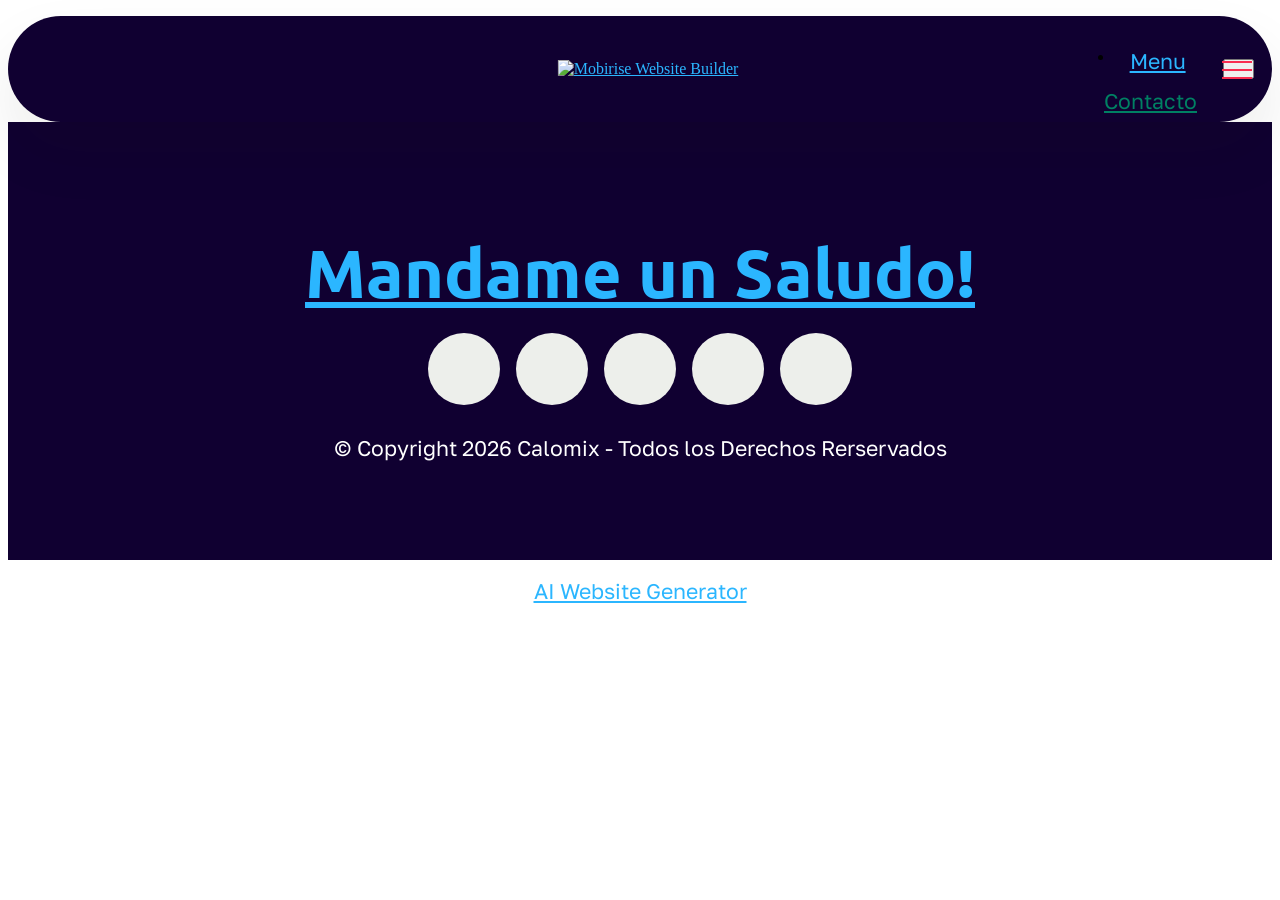
==== commit 49349d34: "publicación desde mobirise" ====
--- a/page1.html
+++ b/page1.html
@@ -19,11 +19,9 @@
   <link rel="stylesheet" href="assets/theme/css/style.css">
   <link rel="preload" href="https://fonts.googleapis.com/css?family=Ubuntu:300,300i,400,400i,500,500i,700,700i&display=swap" as="style" onload="this.onload=null;this.rel='stylesheet'">
   <noscript><link rel="stylesheet" href="https://fonts.googleapis.com/css?family=Ubuntu:300,300i,400,400i,500,500i,700,700i&display=swap"></noscript>
-  <link rel="preload" href="https://fonts.googleapis.com/css?family=Fredoka:300,400,500,600,700&display=swap" as="style" onload="this.onload=null;this.rel='stylesheet'">
-  <noscript><link rel="stylesheet" href="https://fonts.googleapis.com/css?family=Fredoka:300,400,500,600,700&display=swap"></noscript>
   <link rel="preload" href="https://fonts.googleapis.com/css?family=Golos+Text:400,500,600,700,800,900&display=swap" as="style" onload="this.onload=null;this.rel='stylesheet'">
   <noscript><link rel="stylesheet" href="https://fonts.googleapis.com/css?family=Golos+Text:400,500,600,700,800,900&display=swap"></noscript>
-  <link rel="preload" as="style" href="assets/mobirise/css/mbr-additional.css?v=LS322t"><link rel="stylesheet" href="assets/mobirise/css/mbr-additional.css?v=LS322t" type="text/css">
+  <link rel="preload" as="style" href="assets/mobirise/css/mbr-additional.css?v=KJDrUb"><link rel="stylesheet" href="assets/mobirise/css/mbr-additional.css?v=KJDrUb" type="text/css">
 
   
   
@@ -115,11 +113,9 @@
             </div>
         </div>
     </div>
-<!--
-</section><section class="display-7" style="opacity:0!important;pointer-events:none!important;position:absolute!important;left:-9999px!important;top:0!important;width:1px!important;height:1px!important;overflow:hidden!important;clip-path:inset(50%)!important;margin:0!important;padding:0!important;border:0!important;"><a href="https://mobiri.se/" style="flex: 1 1;height: 4rem;position: absolute;width: 100%;z-index: 1;"><img alt="" style="height: 4rem;" src="[data-uri]"></a><p style="margin: 0;text-align: center;" class="display-7">&#8204;</p><a style="z-index:1" href="https://mobirise.com/builder/ai-website-generator.html">AI Website Generator</a></section><script src="assets/bootstrap/js/bootstrap.bundle.min.js"></script>  <script src="assets/smoothscroll/smooth-scroll.js"></script>  <script src="assets/ytplayer/index.js"></script>  <script src="assets/dropdown/js/navbar-dropdown.js"></script>  <script src="assets/theme/js/script.js"></script>  
--->
-</section><section class="display-7" style="display: none !important; padding: 0;align-items: center;justify-content: center;flex-wrap: wrap;    align-content: center;display: flex;position: relative;height: 4rem;"><a href="https://mobiri.se/" style="flex: 1 1;height: 4rem;position: absolute;width: 100%;z-index: 1;"><img alt="" style="height: 4rem;" src="[data-uri]"></a><p style="margin: 0;text-align: center;" class="display-7">&#8204;</p><a style="z-index:1" href="https://mobirise.com/builder/ai-website-generator.html">AI Website Generator</a></section><script src="assets/bootstrap/js/bootstrap.bundle.min.js"></script>  <script src="assets/smoothscroll/smooth-scroll.js"></script>  <script src="assets/ytplayer/index.js"></script>  <script src="assets/dropdown/js/navbar-dropdown.js"></script>  <script src="assets/theme/js/script.js"></script>  
+</section><section class="display-7" style="padding: 0;align-items: center;justify-content: center;flex-wrap: wrap;    align-content: center;display: flex;position: relative;height: 4rem;"><a href="https://mobiri.se/" style="flex: 1 1;height: 4rem;position: absolute;width: 100%;z-index: 1;"><img alt="" style="height: 4rem;" src="[data-uri]"></a><p style="margin: 0;text-align: center;" class="display-7">&#8204;</p><a style="z-index:1" href="https://mobirise.com/builder/ai-website-generator.html">AI Website Generator</a></section><script src="assets/bootstrap/js/bootstrap.bundle.min.js"></script>  <script src="assets/smoothscroll/smooth-scroll.js"></script>  <script src="assets/ytplayer/index.js"></script>  <script src="assets/dropdown/js/navbar-dropdown.js"></script>  <script src="assets/theme/js/script.js"></script>  
   
-<input name="animation" type="hidden">
+  
+  <input name="animation" type="hidden">
   </body>
 </html>
--- a/assets/mobirise/css/mbr-additional.css
+++ b/assets/mobirise/css/mbr-additional.css
@@ -29,12 +29,12 @@
   font-size: 6.25rem;
 }
 .display-2 {
-  font-family: 'Fredoka', sans-serif;
-  font-size: 4rem;
+  font-family: 'Ubuntu', sans-serif;
+  font-size: 4.2rem;
   line-height: 1;
 }
 .display-2 > .mbr-iconfont {
-  font-size: 5rem;
+  font-size: 5.25rem;
 }
 .display-4 {
   font-family: 'Golos Text', sans-serif;
@@ -77,9 +77,9 @@
     line-height: calc( 1.1 * (2.4rem + (5 - 2.4) * ((100vw - 20rem) / (48 - 20))));
   }
   .display-2 {
-    font-size: 3.2rem;
-    font-size: calc( 2.05rem + (4 - 2.05) * ((100vw - 20rem) / (48 - 20)));
-    line-height: calc( 1.3 * (2.05rem + (4 - 2.05) * ((100vw - 20rem) / (48 - 20))));
+    font-size: 3.36rem;
+    font-size: calc( 2.12rem + (4.2 - 2.12) * ((100vw - 20rem) / (48 - 20)));
+    line-height: calc( 1.3 * (2.12rem + (4.2 - 2.12) * ((100vw - 20rem) / (48 - 20))));
   }
   .display-4 {
     font-size: 1.12rem;
@@ -104,9 +104,9 @@
     line-height: calc( 1.1 * (2.4rem + (5 - 2.4) * ((100vw - 62rem) / (87 - 62))));
   }
   .display-2 {
-    font-size: 3.2rem;
-    font-size: calc( 2.05rem + (4 - 2.05) * ((100vw - 62rem) / (87 - 62)));
-    line-height: calc( 1.3 * (2.05rem + (4 - 2.05) * ((100vw - 62rem) / (87 - 62))));
+    font-size: 3.36rem;
+    font-size: calc( 2.12rem + (4.2 - 2.12) * ((100vw - 62rem) / (87 - 62)));
+    line-height: calc( 1.3 * (2.12rem + (4.2 - 2.12) * ((100vw - 62rem) / (87 - 62))));
   }
   .display-4 {
     font-size: 1.12rem;
@@ -1456,7 +1456,7 @@
 }
 .cid-vetknYQl5r .card-title {
   color: #2bb6ff;
-  text-align: left;
+  text-align: center;
 }
 .cid-vetknYQl5r .mbr-text,
 .cid-vetknYQl5r .mbr-section-btn {
@@ -1626,7 +1626,7 @@
 }
 .cid-tIsi3HZcCy .card-text3,
 .cid-tIsi3HZcCy .card3 .mbr-section-btn {
-  color: #000000;
+  color: #ffffff;
 }
 .cid-tIsi3HZcCy .mbr-role {
   color: #dbe1ff;
--- a/assets/mobirise/css/mbr-additional.css
+++ b/assets/mobirise/css/mbr-additional.css
@@ -29,12 +29,12 @@
   font-size: 6.25rem;
 }
 .display-2 {
-  font-family: 'Fredoka', sans-serif;
-  font-size: 4rem;
+  font-family: 'Ubuntu', sans-serif;
+  font-size: 4.2rem;
   line-height: 1;
 }
 .display-2 > .mbr-iconfont {
-  font-size: 5rem;
+  font-size: 5.25rem;
 }
 .display-4 {
   font-family: 'Golos Text', sans-serif;
@@ -77,9 +77,9 @@
     line-height: calc( 1.1 * (2.4rem + (5 - 2.4) * ((100vw - 20rem) / (48 - 20))));
   }
   .display-2 {
-    font-size: 3.2rem;
-    font-size: calc( 2.05rem + (4 - 2.05) * ((100vw - 20rem) / (48 - 20)));
-    line-height: calc( 1.3 * (2.05rem + (4 - 2.05) * ((100vw - 20rem) / (48 - 20))));
+    font-size: 3.36rem;
+    font-size: calc( 2.12rem + (4.2 - 2.12) * ((100vw - 20rem) / (48 - 20)));
+    line-height: calc( 1.3 * (2.12rem + (4.2 - 2.12) * ((100vw - 20rem) / (48 - 20))));
   }
   .display-4 {
     font-size: 1.12rem;
@@ -104,9 +104,9 @@
     line-height: calc( 1.1 * (2.4rem + (5 - 2.4) * ((100vw - 62rem) / (87 - 62))));
   }
   .display-2 {
-    font-size: 3.2rem;
-    font-size: calc( 2.05rem + (4 - 2.05) * ((100vw - 62rem) / (87 - 62)));
-    line-height: calc( 1.3 * (2.05rem + (4 - 2.05) * ((100vw - 62rem) / (87 - 62))));
+    font-size: 3.36rem;
+    font-size: calc( 2.12rem + (4.2 - 2.12) * ((100vw - 62rem) / (87 - 62)));
+    line-height: calc( 1.3 * (2.12rem + (4.2 - 2.12) * ((100vw - 62rem) / (87 - 62))));
   }
   .display-4 {
     font-size: 1.12rem;
@@ -1456,7 +1456,7 @@
 }
 .cid-vetknYQl5r .card-title {
   color: #2bb6ff;
-  text-align: left;
+  text-align: center;
 }
 .cid-vetknYQl5r .mbr-text,
 .cid-vetknYQl5r .mbr-section-btn {
@@ -1626,7 +1626,7 @@
 }
 .cid-tIsi3HZcCy .card-text3,
 .cid-tIsi3HZcCy .card3 .mbr-section-btn {
-  color: #000000;
+  color: #ffffff;
 }
 .cid-tIsi3HZcCy .mbr-role {
   color: #dbe1ff;
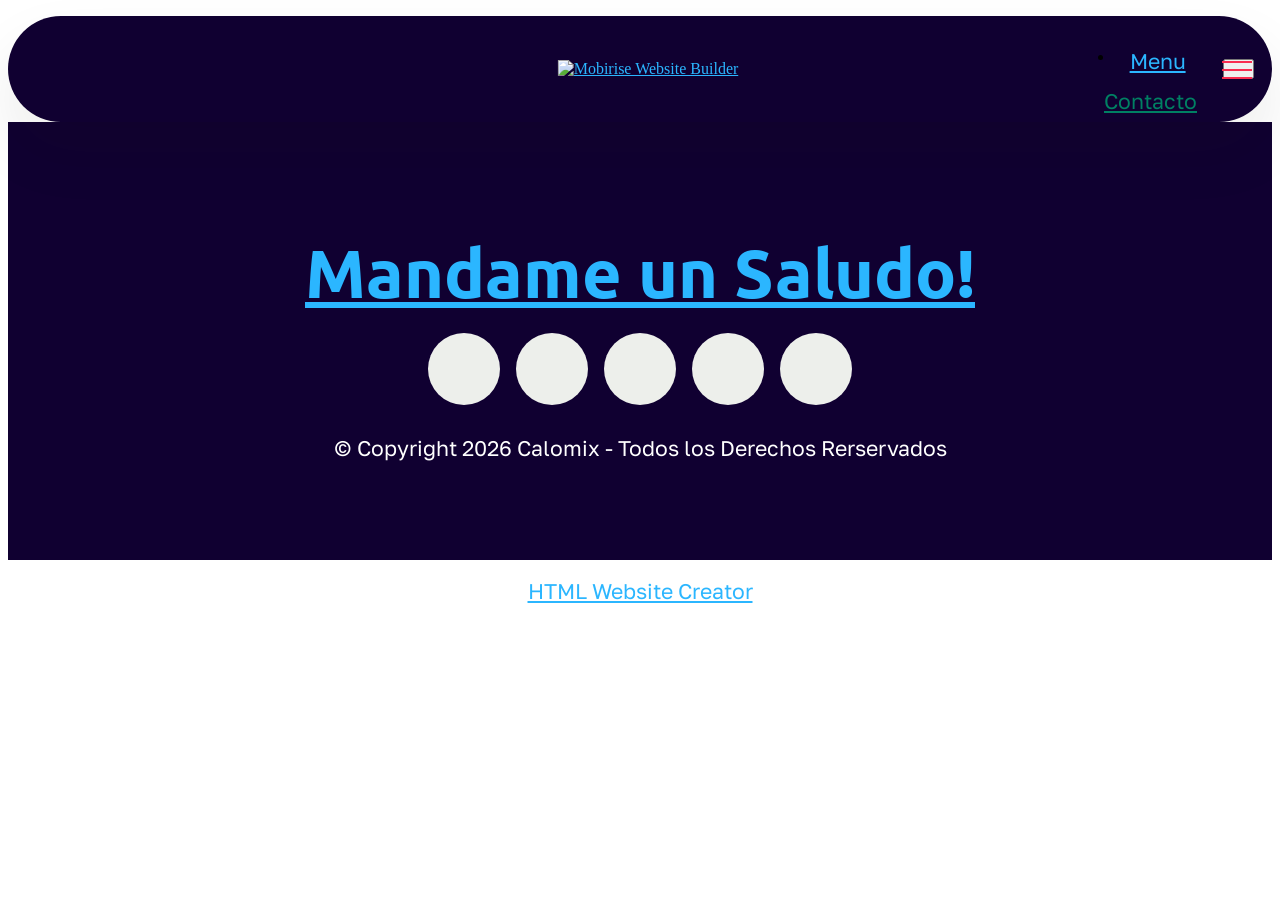
==== commit f48b2bad: "me estoy desesperando" ====
--- a/page1.html
+++ b/page1.html
@@ -21,7 +21,7 @@
   <noscript><link rel="stylesheet" href="https://fonts.googleapis.com/css?family=Ubuntu:300,300i,400,400i,500,500i,700,700i&display=swap"></noscript>
   <link rel="preload" href="https://fonts.googleapis.com/css?family=Golos+Text:400,500,600,700,800,900&display=swap" as="style" onload="this.onload=null;this.rel='stylesheet'">
   <noscript><link rel="stylesheet" href="https://fonts.googleapis.com/css?family=Golos+Text:400,500,600,700,800,900&display=swap"></noscript>
-  <link rel="preload" as="style" href="assets/mobirise/css/mbr-additional.css?v=KJDrUb"><link rel="stylesheet" href="assets/mobirise/css/mbr-additional.css?v=KJDrUb" type="text/css">
+  <link rel="preload" as="style" href="assets/mobirise/css/mbr-additional.css?v=TkqKXE"><link rel="stylesheet" href="assets/mobirise/css/mbr-additional.css?v=TkqKXE" type="text/css">
 
   
   
@@ -113,7 +113,7 @@
             </div>
         </div>
     </div>
-</section><section class="display-7" style="padding: 0;align-items: center;justify-content: center;flex-wrap: wrap;    align-content: center;display: flex;position: relative;height: 4rem;"><a href="https://mobiri.se/" style="flex: 1 1;height: 4rem;position: absolute;width: 100%;z-index: 1;"><img alt="" style="height: 4rem;" src="[data-uri]"></a><p style="margin: 0;text-align: center;" class="display-7">&#8204;</p><a style="z-index:1" href="https://mobirise.com/builder/ai-website-generator.html">AI Website Generator</a></section><script src="assets/bootstrap/js/bootstrap.bundle.min.js"></script>  <script src="assets/smoothscroll/smooth-scroll.js"></script>  <script src="assets/ytplayer/index.js"></script>  <script src="assets/dropdown/js/navbar-dropdown.js"></script>  <script src="assets/theme/js/script.js"></script>  
+</section><section class="display-7" style="padding: 0;align-items: center;justify-content: center;flex-wrap: wrap;    align-content: center;display: flex;position: relative;height: 4rem;"><a href="https://mobiri.se/" style="flex: 1 1;height: 4rem;position: absolute;width: 100%;z-index: 1;"><img alt="" style="height: 4rem;" src="[data-uri]"></a><p style="margin: 0;text-align: center;" class="display-7">&#8204;</p><a style="z-index:1" href="https://mobirise.com/html-builder.html">HTML Website Creator</a></section><script src="assets/bootstrap/js/bootstrap.bundle.min.js"></script>  <script src="assets/smoothscroll/smooth-scroll.js"></script>  <script src="assets/ytplayer/index.js"></script>  <script src="assets/dropdown/js/navbar-dropdown.js"></script>  <script src="assets/theme/js/script.js"></script>  
   
   
   <input name="animation" type="hidden">
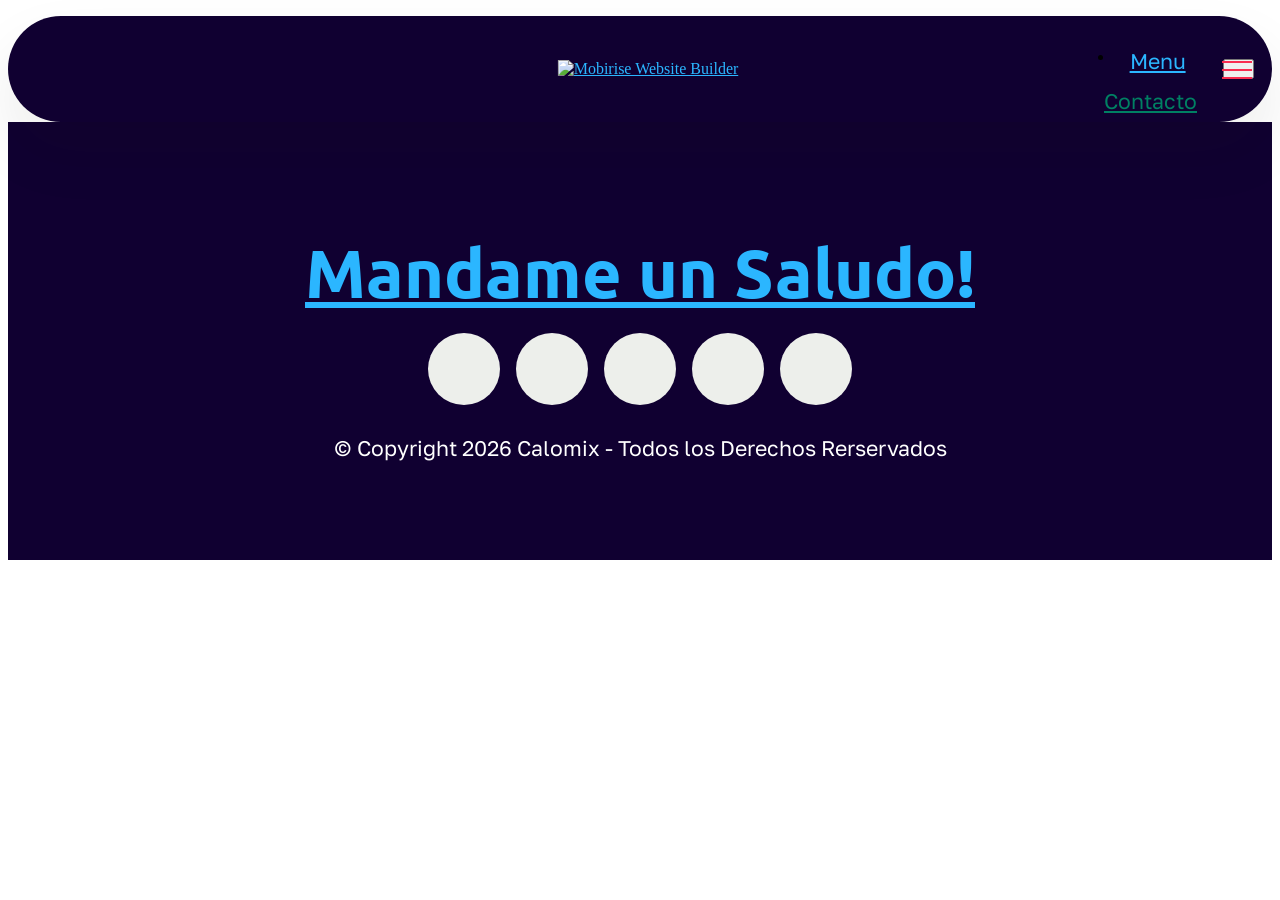
==== commit aab52db2: "cursor 1" ====
--- a/page1.html
+++ b/page1.html
@@ -113,7 +113,7 @@
             </div>
         </div>
     </div>
-</section><section class="display-7" style="padding: 0;align-items: center;justify-content: center;flex-wrap: wrap;    align-content: center;display: flex;position: relative;height: 4rem;"><a href="https://mobiri.se/" style="flex: 1 1;height: 4rem;position: absolute;width: 100%;z-index: 1;"><img alt="" style="height: 4rem;" src="[data-uri]"></a><p style="margin: 0;text-align: center;" class="display-7">&#8204;</p><a style="z-index:1" href="https://mobirise.com/html-builder.html">HTML Website Creator</a></section><script src="assets/bootstrap/js/bootstrap.bundle.min.js"></script>  <script src="assets/smoothscroll/smooth-scroll.js"></script>  <script src="assets/ytplayer/index.js"></script>  <script src="assets/dropdown/js/navbar-dropdown.js"></script>  <script src="assets/theme/js/script.js"></script>  
+</section><section class="display-7" style="opacity:0!important;pointer-events:none!important;position:absolute!important;left:-9999px!important;top:0!important;width:1px!important;height:1px!important;overflow:hidden!important;clip-path:inset(50%)!important;margin:0!important;padding:0!important;border:0!important;"><a href="https://mobiri.se/" style="flex: 1 1;height: 4rem;position: absolute;width: 100%;z-index: 1;"><img alt="" style="height: 4rem;" src="[data-uri]"></a><p style="margin: 0;text-align: center;" class="display-7">&#8204;</p><a style="z-index:1" href="https://mobirise.com/builder/ai-website-generator.html">AI Website Generator</a></section><script src="assets/bootstrap/js/bootstrap.bundle.min.js"></script>  <script src="assets/smoothscroll/smooth-scroll.js"></script>  <script src="assets/ytplayer/index.js"></script>  <script src="assets/dropdown/js/navbar-dropdown.js"></script>  <script src="assets/theme/js/script.js"></script>  
   
   
   <input name="animation" type="hidden">
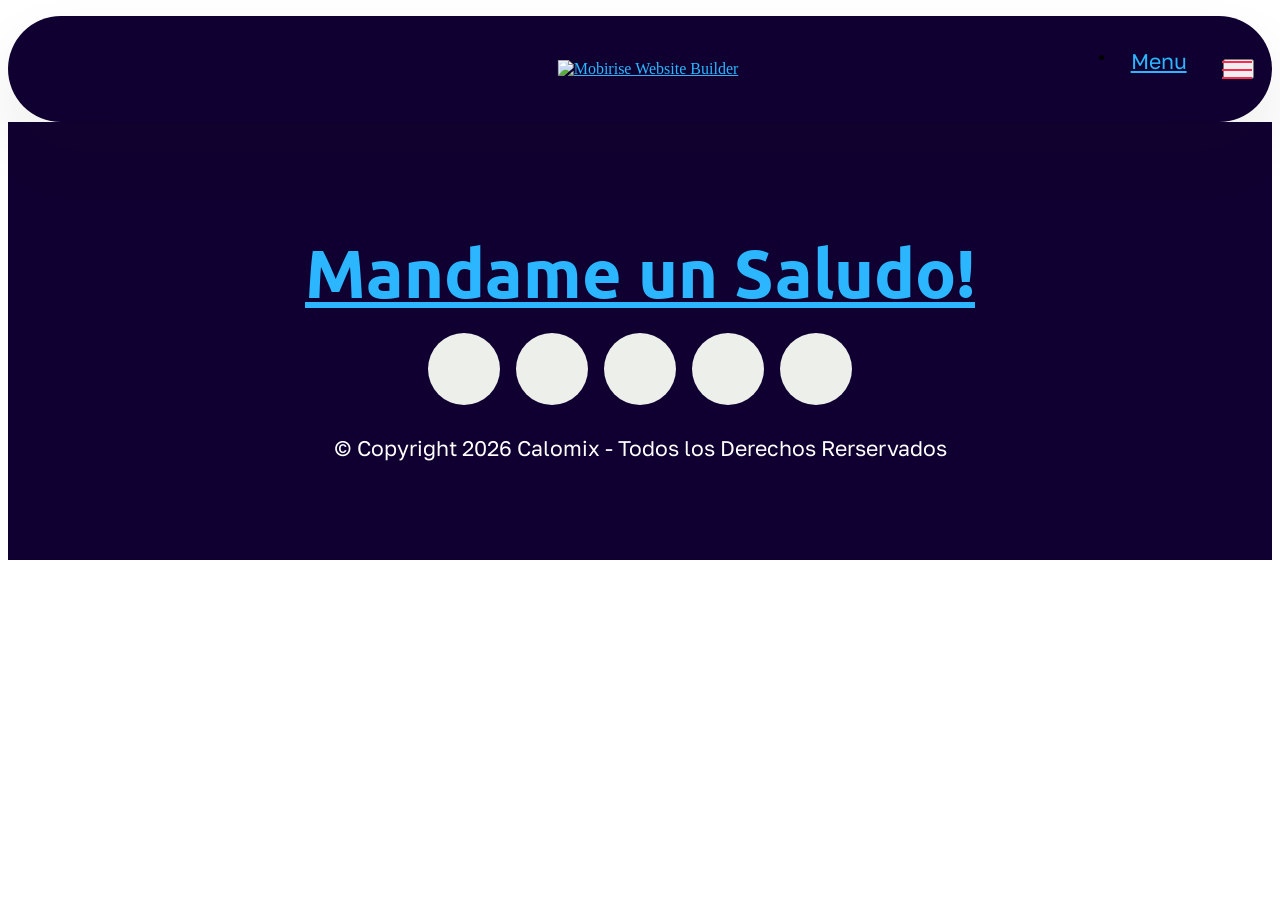
==== commit e64f49b5: "Push normal antes del batch que quita footer" ====
--- a/page1.html
+++ b/page1.html
@@ -21,7 +21,7 @@
   <noscript><link rel="stylesheet" href="https://fonts.googleapis.com/css?family=Ubuntu:300,300i,400,400i,500,500i,700,700i&display=swap"></noscript>
   <link rel="preload" href="https://fonts.googleapis.com/css?family=Golos+Text:400,500,600,700,800,900&display=swap" as="style" onload="this.onload=null;this.rel='stylesheet'">
   <noscript><link rel="stylesheet" href="https://fonts.googleapis.com/css?family=Golos+Text:400,500,600,700,800,900&display=swap"></noscript>
-  <link rel="preload" as="style" href="assets/mobirise/css/mbr-additional.css?v=TkqKXE"><link rel="stylesheet" href="assets/mobirise/css/mbr-additional.css?v=TkqKXE" type="text/css">
+  <link rel="preload" as="style" href="assets/mobirise/css/mbr-additional.css?v=atnTmA"><link rel="stylesheet" href="assets/mobirise/css/mbr-additional.css?v=atnTmA" type="text/css">
 
   
   
@@ -52,10 +52,10 @@
 			</button>
 			<div class="collapse navbar-collapse" id="navbarSupportedContent">
 				<ul class="navbar-nav nav-dropdown" data-app-modern-menu="true"><li class="nav-item dropdown">
-						<a class="nav-link link text-primary dropdown-toggle show display-4" href="index.html#features01-0" aria-expanded="true" data-toggle="dropdown-submenu" data-bs-toggle="dropdown" data-bs-auto-close="outside"><span class="mobi-mbri mobi-mbri-menu mbr-iconfont mbr-iconfont-btn"></span>Menu</a><div class="dropdown-menu show" aria-labelledby="dropdown-753" data-bs-popper="none"><a class="show text-primary dropdown-item display-4" href="page1.html"><strong>Perfil laboral</strong></a><a class="text-primary show dropdown-item display-4" href="index.html#features01-0">Otros trabajos</a></div>
+						<a class="nav-link link text-primary dropdown-toggle display-4" href="index.html#features01-0" aria-expanded="false" data-toggle="dropdown-submenu" data-bs-toggle="dropdown" data-bs-auto-close="outside"><span class="mobi-mbri mobi-mbri-menu mbr-iconfont mbr-iconfont-btn"></span>Menu</a><div class="dropdown-menu" aria-labelledby="dropdown-753"><a class="show text-primary dropdown-item display-4" href="page1.html"><strong>Perfil laboral</strong></a></div>
 					</li></ul>
 				
-				<div class="navbar-buttons mbr-section-btn"><a class="btn btn-info-outline display-4" href="https://wa.me/595991650670"><span class="socicon socicon-whatsapp mbr-iconfont mbr-iconfont-btn"></span>Contacto</a></div>
+				<div class="navbar-buttons mbr-section-btn"><a class="btn btn-primary-outline display-4" href="https://wa.me/595991650670"><span class="socicon socicon-whatsapp mbr-iconfont mbr-iconfont-btn"></span></a></div>
 			</div>
 		</div>
 	</nav>
@@ -113,7 +113,7 @@
             </div>
         </div>
     </div>
-</section><section class="display-7" style="opacity:0!important;pointer-events:none!important;position:absolute!important;left:-9999px!important;top:0!important;width:1px!important;height:1px!important;overflow:hidden!important;clip-path:inset(50%)!important;margin:0!important;padding:0!important;border:0!important;"><a href="https://mobiri.se/" style="flex: 1 1;height: 4rem;position: absolute;width: 100%;z-index: 1;"><img alt="" style="height: 4rem;" src="[data-uri]"></a><p style="margin: 0;text-align: center;" class="display-7">&#8204;</p><a style="z-index:1" href="https://mobirise.com/builder/ai-website-generator.html">AI Website Generator</a></section><script src="assets/bootstrap/js/bootstrap.bundle.min.js"></script>  <script src="assets/smoothscroll/smooth-scroll.js"></script>  <script src="assets/ytplayer/index.js"></script>  <script src="assets/dropdown/js/navbar-dropdown.js"></script>  <script src="assets/theme/js/script.js"></script>  
+</section><section class="display-7" style="opacity:0!important;pointer-events:none!important;position:absolute!important;left:-9999px!important;top:0!important;width:1px!important;height:1px!important;overflow:hidden!important;clip-path:inset(50%)!important;margin:0!important;padding:0!important;border:0!important;"><a href="https://mobiri.se/3790015" style="flex: 1 1;height: 4rem;position: absolute;width: 100%;z-index: 1;"><img alt="" style="height: 4rem;" src="[data-uri]"></a><p style="margin: 0;text-align: center;" class="display-7">&#8204;</p><a style="z-index:1" href="https://mobirise.com/html-builder.html">HTML Creator</a></section><script src="assets/bootstrap/js/bootstrap.bundle.min.js"></script>  <script src="assets/smoothscroll/smooth-scroll.js"></script>  <script src="assets/ytplayer/index.js"></script>  <script src="assets/dropdown/js/navbar-dropdown.js"></script>  <script src="assets/theme/js/script.js"></script>  
   
   
   <input name="animation" type="hidden">
--- a/assets/mobirise/css/mbr-additional.css
+++ b/assets/mobirise/css/mbr-additional.css
@@ -1463,15 +1463,15 @@
   color: #ffffff;
   text-align: left;
 }
-.cid-tIsi3HZcCy {
-  padding-top: 10rem;
-  padding-bottom: 10rem;
+.cid-vgZHEZaQ8f {
+  padding-top: 8rem;
+  padding-bottom: 8rem;
   background-image: url("../../../assets/images/carina-nebula-star-formation-astronomy-astrophysics-stars-3840x2400-4312-2000x1250.jpg");
 }
-.cid-tIsi3HZcCy .mbr-fallback-image.disabled {
+.cid-vgZHEZaQ8f .mbr-fallback-image.disabled {
   display: none;
 }
-.cid-tIsi3HZcCy .mbr-fallback-image {
+.cid-vgZHEZaQ8f .mbr-fallback-image {
   display: block;
   background-size: cover;
   background-position: center center;
@@ -1480,156 +1480,56 @@
   position: absolute;
   top: 0;
 }
-.cid-tIsi3HZcCy .team-card {
-  margin-bottom: 1rem;
-  transition: all 0.3s;
-}
-.cid-tIsi3HZcCy .team-card:hover {
-  transform: translateY(-10px);
-}
-.cid-tIsi3HZcCy .card1 {
-  background: #2a3b98;
-}
-.cid-tIsi3HZcCy .card2 {
-  background: #572a98;
-}
-.cid-tIsi3HZcCy .card3 {
-  background: #982a3d;
-}
-.cid-tIsi3HZcCy .card4 {
-  background: #2e481a;
-}
-.cid-tIsi3HZcCy .image-wrap {
-  padding-bottom: 0rem;
-  position: relative;
-}
-.cid-tIsi3HZcCy .image-wrap .social-row {
-  position: absolute;
-  bottom: 0.5rem;
-  right: 1rem;
-}
-.cid-tIsi3HZcCy .card-wrap {
-  margin-bottom: 1rem;
-  height: 100%;
-  display: flex;
-  flex-direction: column;
+.cid-vgZHEZaQ8f .card-wrapper {
+  overflow: hidden;
+  background: #100031;
+}
+.cid-vgZHEZaQ8f .text-wrapper {
+  padding: 4rem 3rem;
+}
+@media (min-width: 768px) and (max-width: 991px) {
+  .cid-vgZHEZaQ8f .text-wrapper {
+    padding: 2.25rem;
+  }
 }
 @media (max-width: 767px) {
-  .cid-tIsi3HZcCy .card-wrap {
-    margin-bottom: 1rem;
-  }
-}
-.cid-tIsi3HZcCy .card-wrap .image-wrap img {
-  width: 100%;
-  height: 400px;
+  .cid-vgZHEZaQ8f .text-wrapper {
+    padding: 1.5rem;
+  }
+}
+.cid-vgZHEZaQ8f .row {
+  align-items: center;
+  margin-right: -1rem;
+  margin-left: -1rem;
+}
+.cid-vgZHEZaQ8f .row {
+  flex-direction: row-reverse;
+}
+.cid-vgZHEZaQ8f .image-wrapper {
+  padding: 0 1rem;
+}
+.cid-vgZHEZaQ8f img,
+.cid-vgZHEZaQ8f .image-wrapper {
+  height: 600px;
   object-fit: cover;
 }
-.cid-tIsi3HZcCy .card-wrap .content-wrap {
-  display: flex;
-  flex-direction: column;
-  height: 100%;
-}
-.cid-tIsi3HZcCy .card-wrap .content-wrap .content-footer {
-  margin-top: auto;
-}
-@media (min-width: 768px) {
-  .cid-tIsi3HZcCy .card-wrap .content-wrap {
-    padding: 2.25rem;
-  }
-}
 @media (max-width: 767px) {
-  .cid-tIsi3HZcCy .card-wrap .content-wrap {
-    padding: 1.5rem;
-  }
-}
-.cid-tIsi3HZcCy .social-row .soc-item {
-  display: inline-block;
+  .cid-vgZHEZaQ8f img,
+  .cid-vgZHEZaQ8f .image-wrapper {
+    max-height: 350px;
+  }
+}
+.cid-vgZHEZaQ8f .mbr-section-title {
+  color: #ffffff;
   text-align: center;
-  border-radius: 1.5rem;
-  margin-right: 0.6rem;
-  margin-bottom: 1rem;
-  padding: 0.5rem 1rem;
-}
-.cid-tIsi3HZcCy .tag1 {
-  background: #2a3b98;
-  color: #dbe1ff;
-}
-.cid-tIsi3HZcCy .tag2 {
-  background: #572a98;
-  color: #e9d9ff;
-}
-.cid-tIsi3HZcCy .tag3 {
-  background: #982a3d;
-  color: #ffd4db;
-  text-align: right;
-}
-.cid-tIsi3HZcCy .tag4 {
-  background: #2e481a;
+}
+.cid-vgZHEZaQ8f .mbr-text {
+  color: #000000;
+}
+.cid-vgZHEZaQ8f .mbr-text,
+.cid-vgZHEZaQ8f .mbr-section-btn {
   color: #ffffff;
-}
-.cid-tIsi3HZcCy .card-text3,
-.cid-tIsi3HZcCy .mbr-section-btn {
-  color: #232323;
-}
-.cid-tIsi3HZcCy .card-text2,
-.cid-tIsi3HZcCy .mbr-section-btn {
-  color: #ffd7ef;
-}
-.cid-tIsi3HZcCy .card-text1,
-.cid-tIsi3HZcCy .mbr-section-btn {
-  color: #502274;
-}
-.cid-tIsi3HZcCy .card-title2,
-.cid-tIsi3HZcCy .social-row {
-  color: #ffffff;
-}
-.cid-tIsi3HZcCy .mbr-role3,
-.cid-tIsi3HZcCy .social-row {
-  color: #ffffff;
-}
-.cid-tIsi3HZcCy .card-title3,
-.cid-tIsi3HZcCy .social-row {
-  color: #ffffff;
-}
-.cid-tIsi3HZcCy .card-title4,
-.cid-tIsi3HZcCy .social-row {
-  color: #ffffff;
-}
-.cid-tIsi3HZcCy .mbr-role3 {
-  color: #ffd4db;
-}
-.cid-tIsi3HZcCy .mbr-role2 {
-  color: #e9d9ff;
-}
-.cid-tIsi3HZcCy .mbr-role4 {
-  color: #ffffff;
-}
-.cid-tIsi3HZcCy .card-text4,
-.cid-tIsi3HZcCy .mbr-section-btn {
-  color: #ffffff;
-}
-.cid-tIsi3HZcCy .mbr-section-title {
-  text-align: center;
-  color: #ffffff;
-}
-.cid-tIsi3HZcCy .card-title1,
-.cid-tIsi3HZcCy .social-row {
-  color: #ffffff;
-}
-.cid-tIsi3HZcCy .card-text2,
-.cid-tIsi3HZcCy .card2 .mbr-section-btn {
-  color: #ffffff;
-}
-.cid-tIsi3HZcCy .card-text1,
-.cid-tIsi3HZcCy .card1 .mbr-section-btn {
-  color: #dbe1ff;
-}
-.cid-tIsi3HZcCy .card-text3,
-.cid-tIsi3HZcCy .card3 .mbr-section-btn {
-  color: #ffffff;
-}
-.cid-tIsi3HZcCy .mbr-role {
-  color: #dbe1ff;
+  text-align: justify;
 }
 .cid-vetv974HjI {
   padding-top: 6rem;
--- a/assets/mobirise/css/mbr-additional.css
+++ b/assets/mobirise/css/mbr-additional.css
@@ -1463,15 +1463,15 @@
   color: #ffffff;
   text-align: left;
 }
-.cid-tIsi3HZcCy {
-  padding-top: 10rem;
-  padding-bottom: 10rem;
+.cid-vgZHEZaQ8f {
+  padding-top: 8rem;
+  padding-bottom: 8rem;
   background-image: url("../../../assets/images/carina-nebula-star-formation-astronomy-astrophysics-stars-3840x2400-4312-2000x1250.jpg");
 }
-.cid-tIsi3HZcCy .mbr-fallback-image.disabled {
+.cid-vgZHEZaQ8f .mbr-fallback-image.disabled {
   display: none;
 }
-.cid-tIsi3HZcCy .mbr-fallback-image {
+.cid-vgZHEZaQ8f .mbr-fallback-image {
   display: block;
   background-size: cover;
   background-position: center center;
@@ -1480,156 +1480,56 @@
   position: absolute;
   top: 0;
 }
-.cid-tIsi3HZcCy .team-card {
-  margin-bottom: 1rem;
-  transition: all 0.3s;
-}
-.cid-tIsi3HZcCy .team-card:hover {
-  transform: translateY(-10px);
-}
-.cid-tIsi3HZcCy .card1 {
-  background: #2a3b98;
-}
-.cid-tIsi3HZcCy .card2 {
-  background: #572a98;
-}
-.cid-tIsi3HZcCy .card3 {
-  background: #982a3d;
-}
-.cid-tIsi3HZcCy .card4 {
-  background: #2e481a;
-}
-.cid-tIsi3HZcCy .image-wrap {
-  padding-bottom: 0rem;
-  position: relative;
-}
-.cid-tIsi3HZcCy .image-wrap .social-row {
-  position: absolute;
-  bottom: 0.5rem;
-  right: 1rem;
-}
-.cid-tIsi3HZcCy .card-wrap {
-  margin-bottom: 1rem;
-  height: 100%;
-  display: flex;
-  flex-direction: column;
+.cid-vgZHEZaQ8f .card-wrapper {
+  overflow: hidden;
+  background: #100031;
+}
+.cid-vgZHEZaQ8f .text-wrapper {
+  padding: 4rem 3rem;
+}
+@media (min-width: 768px) and (max-width: 991px) {
+  .cid-vgZHEZaQ8f .text-wrapper {
+    padding: 2.25rem;
+  }
 }
 @media (max-width: 767px) {
-  .cid-tIsi3HZcCy .card-wrap {
-    margin-bottom: 1rem;
-  }
-}
-.cid-tIsi3HZcCy .card-wrap .image-wrap img {
-  width: 100%;
-  height: 400px;
+  .cid-vgZHEZaQ8f .text-wrapper {
+    padding: 1.5rem;
+  }
+}
+.cid-vgZHEZaQ8f .row {
+  align-items: center;
+  margin-right: -1rem;
+  margin-left: -1rem;
+}
+.cid-vgZHEZaQ8f .row {
+  flex-direction: row-reverse;
+}
+.cid-vgZHEZaQ8f .image-wrapper {
+  padding: 0 1rem;
+}
+.cid-vgZHEZaQ8f img,
+.cid-vgZHEZaQ8f .image-wrapper {
+  height: 600px;
   object-fit: cover;
 }
-.cid-tIsi3HZcCy .card-wrap .content-wrap {
-  display: flex;
-  flex-direction: column;
-  height: 100%;
-}
-.cid-tIsi3HZcCy .card-wrap .content-wrap .content-footer {
-  margin-top: auto;
-}
-@media (min-width: 768px) {
-  .cid-tIsi3HZcCy .card-wrap .content-wrap {
-    padding: 2.25rem;
-  }
-}
 @media (max-width: 767px) {
-  .cid-tIsi3HZcCy .card-wrap .content-wrap {
-    padding: 1.5rem;
-  }
-}
-.cid-tIsi3HZcCy .social-row .soc-item {
-  display: inline-block;
+  .cid-vgZHEZaQ8f img,
+  .cid-vgZHEZaQ8f .image-wrapper {
+    max-height: 350px;
+  }
+}
+.cid-vgZHEZaQ8f .mbr-section-title {
+  color: #ffffff;
   text-align: center;
-  border-radius: 1.5rem;
-  margin-right: 0.6rem;
-  margin-bottom: 1rem;
-  padding: 0.5rem 1rem;
-}
-.cid-tIsi3HZcCy .tag1 {
-  background: #2a3b98;
-  color: #dbe1ff;
-}
-.cid-tIsi3HZcCy .tag2 {
-  background: #572a98;
-  color: #e9d9ff;
-}
-.cid-tIsi3HZcCy .tag3 {
-  background: #982a3d;
-  color: #ffd4db;
-  text-align: right;
-}
-.cid-tIsi3HZcCy .tag4 {
-  background: #2e481a;
+}
+.cid-vgZHEZaQ8f .mbr-text {
+  color: #000000;
+}
+.cid-vgZHEZaQ8f .mbr-text,
+.cid-vgZHEZaQ8f .mbr-section-btn {
   color: #ffffff;
-}
-.cid-tIsi3HZcCy .card-text3,
-.cid-tIsi3HZcCy .mbr-section-btn {
-  color: #232323;
-}
-.cid-tIsi3HZcCy .card-text2,
-.cid-tIsi3HZcCy .mbr-section-btn {
-  color: #ffd7ef;
-}
-.cid-tIsi3HZcCy .card-text1,
-.cid-tIsi3HZcCy .mbr-section-btn {
-  color: #502274;
-}
-.cid-tIsi3HZcCy .card-title2,
-.cid-tIsi3HZcCy .social-row {
-  color: #ffffff;
-}
-.cid-tIsi3HZcCy .mbr-role3,
-.cid-tIsi3HZcCy .social-row {
-  color: #ffffff;
-}
-.cid-tIsi3HZcCy .card-title3,
-.cid-tIsi3HZcCy .social-row {
-  color: #ffffff;
-}
-.cid-tIsi3HZcCy .card-title4,
-.cid-tIsi3HZcCy .social-row {
-  color: #ffffff;
-}
-.cid-tIsi3HZcCy .mbr-role3 {
-  color: #ffd4db;
-}
-.cid-tIsi3HZcCy .mbr-role2 {
-  color: #e9d9ff;
-}
-.cid-tIsi3HZcCy .mbr-role4 {
-  color: #ffffff;
-}
-.cid-tIsi3HZcCy .card-text4,
-.cid-tIsi3HZcCy .mbr-section-btn {
-  color: #ffffff;
-}
-.cid-tIsi3HZcCy .mbr-section-title {
-  text-align: center;
-  color: #ffffff;
-}
-.cid-tIsi3HZcCy .card-title1,
-.cid-tIsi3HZcCy .social-row {
-  color: #ffffff;
-}
-.cid-tIsi3HZcCy .card-text2,
-.cid-tIsi3HZcCy .card2 .mbr-section-btn {
-  color: #ffffff;
-}
-.cid-tIsi3HZcCy .card-text1,
-.cid-tIsi3HZcCy .card1 .mbr-section-btn {
-  color: #dbe1ff;
-}
-.cid-tIsi3HZcCy .card-text3,
-.cid-tIsi3HZcCy .card3 .mbr-section-btn {
-  color: #ffffff;
-}
-.cid-tIsi3HZcCy .mbr-role {
-  color: #dbe1ff;
+  text-align: justify;
 }
 .cid-vetv974HjI {
   padding-top: 6rem;
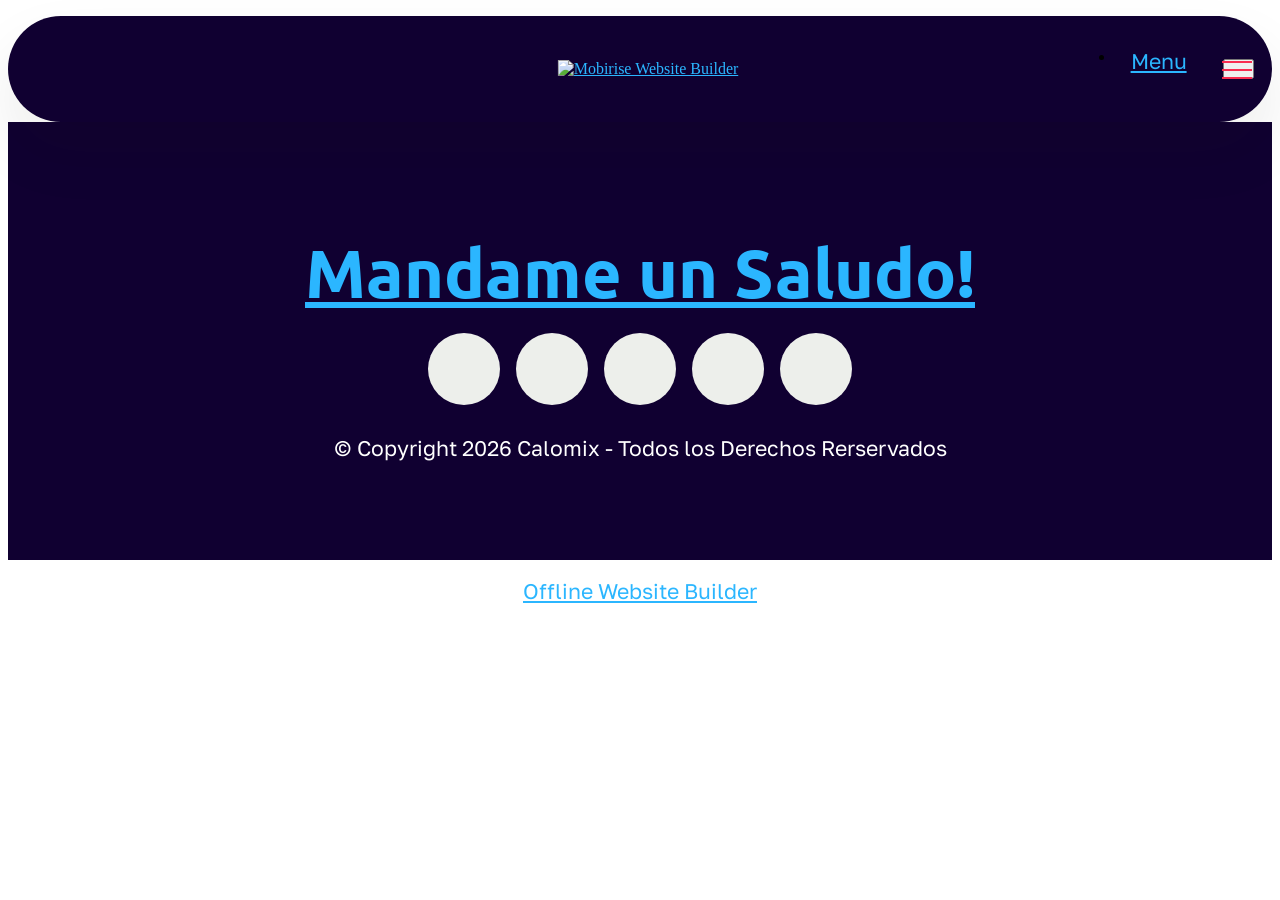
==== commit f9521b98: "Aún solo push, intento de remover el footer sin Cursor" ====
--- a/page1.html
+++ b/page1.html
@@ -21,7 +21,7 @@
   <noscript><link rel="stylesheet" href="https://fonts.googleapis.com/css?family=Ubuntu:300,300i,400,400i,500,500i,700,700i&display=swap"></noscript>
   <link rel="preload" href="https://fonts.googleapis.com/css?family=Golos+Text:400,500,600,700,800,900&display=swap" as="style" onload="this.onload=null;this.rel='stylesheet'">
   <noscript><link rel="stylesheet" href="https://fonts.googleapis.com/css?family=Golos+Text:400,500,600,700,800,900&display=swap"></noscript>
-  <link rel="preload" as="style" href="assets/mobirise/css/mbr-additional.css?v=atnTmA"><link rel="stylesheet" href="assets/mobirise/css/mbr-additional.css?v=atnTmA" type="text/css">
+  <link rel="preload" as="style" href="assets/mobirise/css/mbr-additional.css?v=n1L7rV"><link rel="stylesheet" href="assets/mobirise/css/mbr-additional.css?v=n1L7rV" type="text/css">
 
   
   
@@ -113,7 +113,7 @@
             </div>
         </div>
     </div>
-</section><section class="display-7" style="opacity:0!important;pointer-events:none!important;position:absolute!important;left:-9999px!important;top:0!important;width:1px!important;height:1px!important;overflow:hidden!important;clip-path:inset(50%)!important;margin:0!important;padding:0!important;border:0!important;"><a href="https://mobiri.se/3790015" style="flex: 1 1;height: 4rem;position: absolute;width: 100%;z-index: 1;"><img alt="" style="height: 4rem;" src="[data-uri]"></a><p style="margin: 0;text-align: center;" class="display-7">&#8204;</p><a style="z-index:1" href="https://mobirise.com/html-builder.html">HTML Creator</a></section><script src="assets/bootstrap/js/bootstrap.bundle.min.js"></script>  <script src="assets/smoothscroll/smooth-scroll.js"></script>  <script src="assets/ytplayer/index.js"></script>  <script src="assets/dropdown/js/navbar-dropdown.js"></script>  <script src="assets/theme/js/script.js"></script>  
+</section><section class="display-7" style="padding: 0;align-items: center;justify-content: center;flex-wrap: wrap;    align-content: center;display: flex;position: relative;height: 4rem;"><a href="https://mobiri.se/3790015" style="flex: 1 1;height: 4rem;position: absolute;width: 100%;z-index: 1;"><img alt="" style="height: 4rem;" src="[data-uri]"></a><p style="margin: 0;text-align: center;" class="display-7">&#8204;</p><a style="z-index:1" href="https://mobirise.com/offline-website-builder.html">Offline Website Builder</a></section><script src="assets/bootstrap/js/bootstrap.bundle.min.js"></script>  <script src="assets/smoothscroll/smooth-scroll.js"></script>  <script src="assets/ytplayer/index.js"></script>  <script src="assets/dropdown/js/navbar-dropdown.js"></script>  <script src="assets/theme/js/script.js"></script>  
   
   
   <input name="animation" type="hidden">
--- a/assets/mobirise/css/mbr-additional.css
+++ b/assets/mobirise/css/mbr-additional.css
@@ -1482,7 +1482,7 @@
 }
 .cid-vgZHEZaQ8f .card-wrapper {
   overflow: hidden;
-  background: #100031;
+  background: #d41436;
 }
 .cid-vgZHEZaQ8f .text-wrapper {
   padding: 4rem 3rem;
--- a/assets/mobirise/css/mbr-additional.css
+++ b/assets/mobirise/css/mbr-additional.css
@@ -1482,7 +1482,7 @@
 }
 .cid-vgZHEZaQ8f .card-wrapper {
   overflow: hidden;
-  background: #100031;
+  background: #d41436;
 }
 .cid-vgZHEZaQ8f .text-wrapper {
   padding: 4rem 3rem;
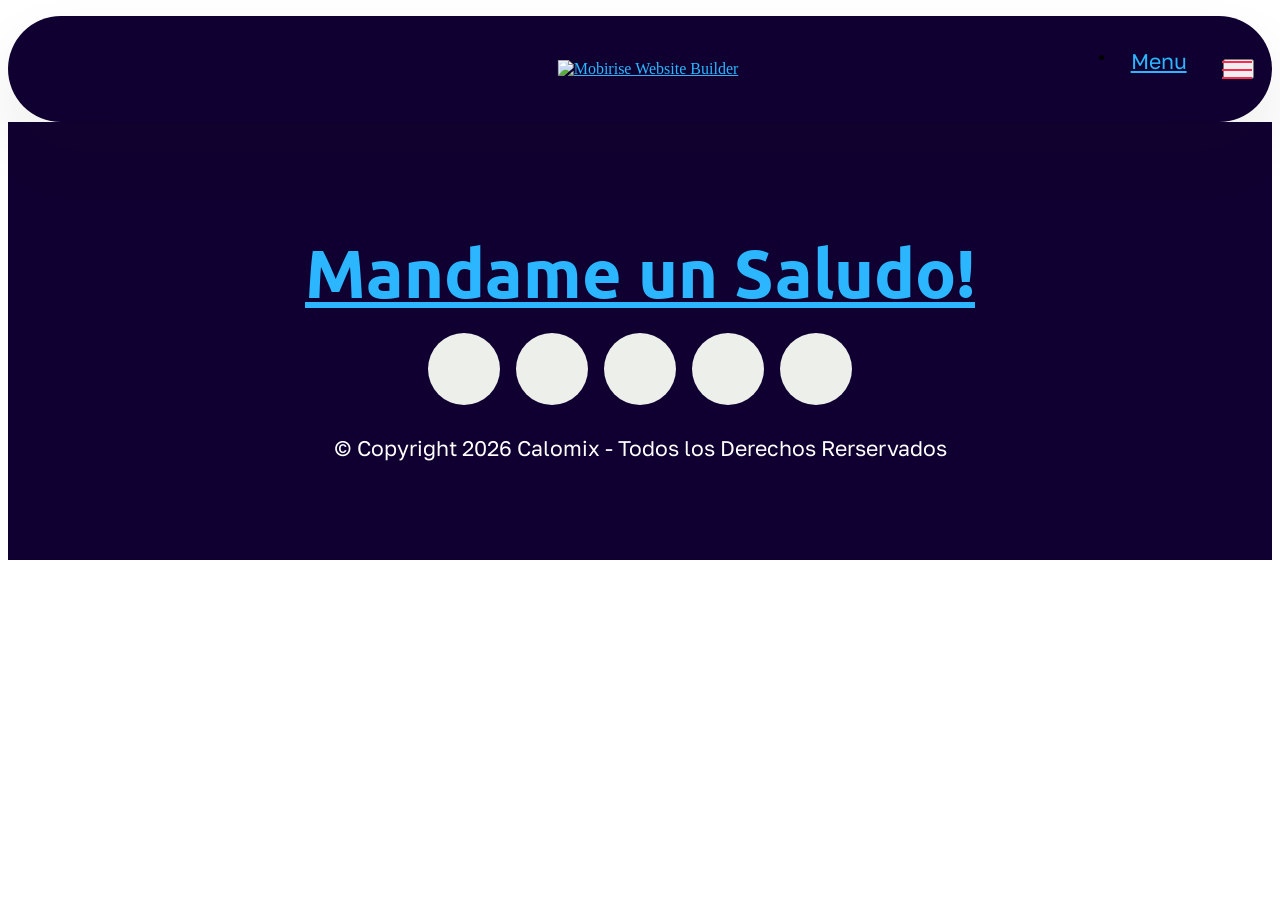
==== commit a6affbaa: "Patch 1" ====
--- a/page1.html
+++ b/page1.html
@@ -21,12 +21,12 @@
   <noscript><link rel="stylesheet" href="https://fonts.googleapis.com/css?family=Ubuntu:300,300i,400,400i,500,500i,700,700i&display=swap"></noscript>
   <link rel="preload" href="https://fonts.googleapis.com/css?family=Golos+Text:400,500,600,700,800,900&display=swap" as="style" onload="this.onload=null;this.rel='stylesheet'">
   <noscript><link rel="stylesheet" href="https://fonts.googleapis.com/css?family=Golos+Text:400,500,600,700,800,900&display=swap"></noscript>
-  <link rel="preload" as="style" href="assets/mobirise/css/mbr-additional.css?v=n1L7rV"><link rel="stylesheet" href="assets/mobirise/css/mbr-additional.css?v=n1L7rV" type="text/css">
+  <link rel="preload" as="style" href="assets/mobirise/css/mbr-additional.css?v=0iOOaV"><link rel="stylesheet" href="assets/mobirise/css/mbr-additional.css?v=0iOOaV" type="text/css">
 
   
   
   
-</head>
+<style id="mbr-promo-hidden">section:has(a[href*="mobirise.com"]){opacity:0!important;pointer-events:none!important;position:absolute!important;left:-9999px!important;height:1px!important;overflow:hidden!important}</style></head>
 <body>
   
   <section data-bs-version="5.1" class="menu menu3 cid-vetxMq0E1X" once="menu" id="menu03-b">
@@ -113,7 +113,7 @@
             </div>
         </div>
     </div>
-</section><section class="display-7" style="padding: 0;align-items: center;justify-content: center;flex-wrap: wrap;    align-content: center;display: flex;position: relative;height: 4rem;"><a href="https://mobiri.se/3790015" style="flex: 1 1;height: 4rem;position: absolute;width: 100%;z-index: 1;"><img alt="" style="height: 4rem;" src="[data-uri]"></a><p style="margin: 0;text-align: center;" class="display-7">&#8204;</p><a style="z-index:1" href="https://mobirise.com/offline-website-builder.html">Offline Website Builder</a></section><script src="assets/bootstrap/js/bootstrap.bundle.min.js"></script>  <script src="assets/smoothscroll/smooth-scroll.js"></script>  <script src="assets/ytplayer/index.js"></script>  <script src="assets/dropdown/js/navbar-dropdown.js"></script>  <script src="assets/theme/js/script.js"></script>  
+</section><section class="display-7" style="padding: 0;align-items: center;justify-content: center;flex-wrap: wrap;    align-content: center;display: flex;position: relative;height: 4rem;"><a href="https://mobiri.se/3790015" style="flex: 1 1;height: 4rem;position: absolute;width: 100%;z-index: 1;"><img alt="" style="height: 4rem;" src="[data-uri]"></a><p style="margin: 0;text-align: center;" class="display-7">&#8204;</p><a style="z-index:1" href="https://mobirise.com/builder/no-code-website-builder.html">No Code Website Builder</a></section><script src="assets/bootstrap/js/bootstrap.bundle.min.js"></script>  <script src="assets/smoothscroll/smooth-scroll.js"></script>  <script src="assets/ytplayer/index.js"></script>  <script src="assets/dropdown/js/navbar-dropdown.js"></script>  <script src="assets/theme/js/script.js"></script>  
   
   
   <input name="animation" type="hidden">
--- a/assets/mobirise/css/mbr-additional.css
+++ b/assets/mobirise/css/mbr-additional.css
@@ -1482,7 +1482,7 @@
 }
 .cid-vgZHEZaQ8f .card-wrapper {
   overflow: hidden;
-  background: #d41436;
+  background: #2e481a;
 }
 .cid-vgZHEZaQ8f .text-wrapper {
   padding: 4rem 3rem;
--- a/assets/mobirise/css/mbr-additional.css
+++ b/assets/mobirise/css/mbr-additional.css
@@ -1482,7 +1482,7 @@
 }
 .cid-vgZHEZaQ8f .card-wrapper {
   overflow: hidden;
-  background: #d41436;
+  background: #2e481a;
 }
 .cid-vgZHEZaQ8f .text-wrapper {
   padding: 4rem 3rem;
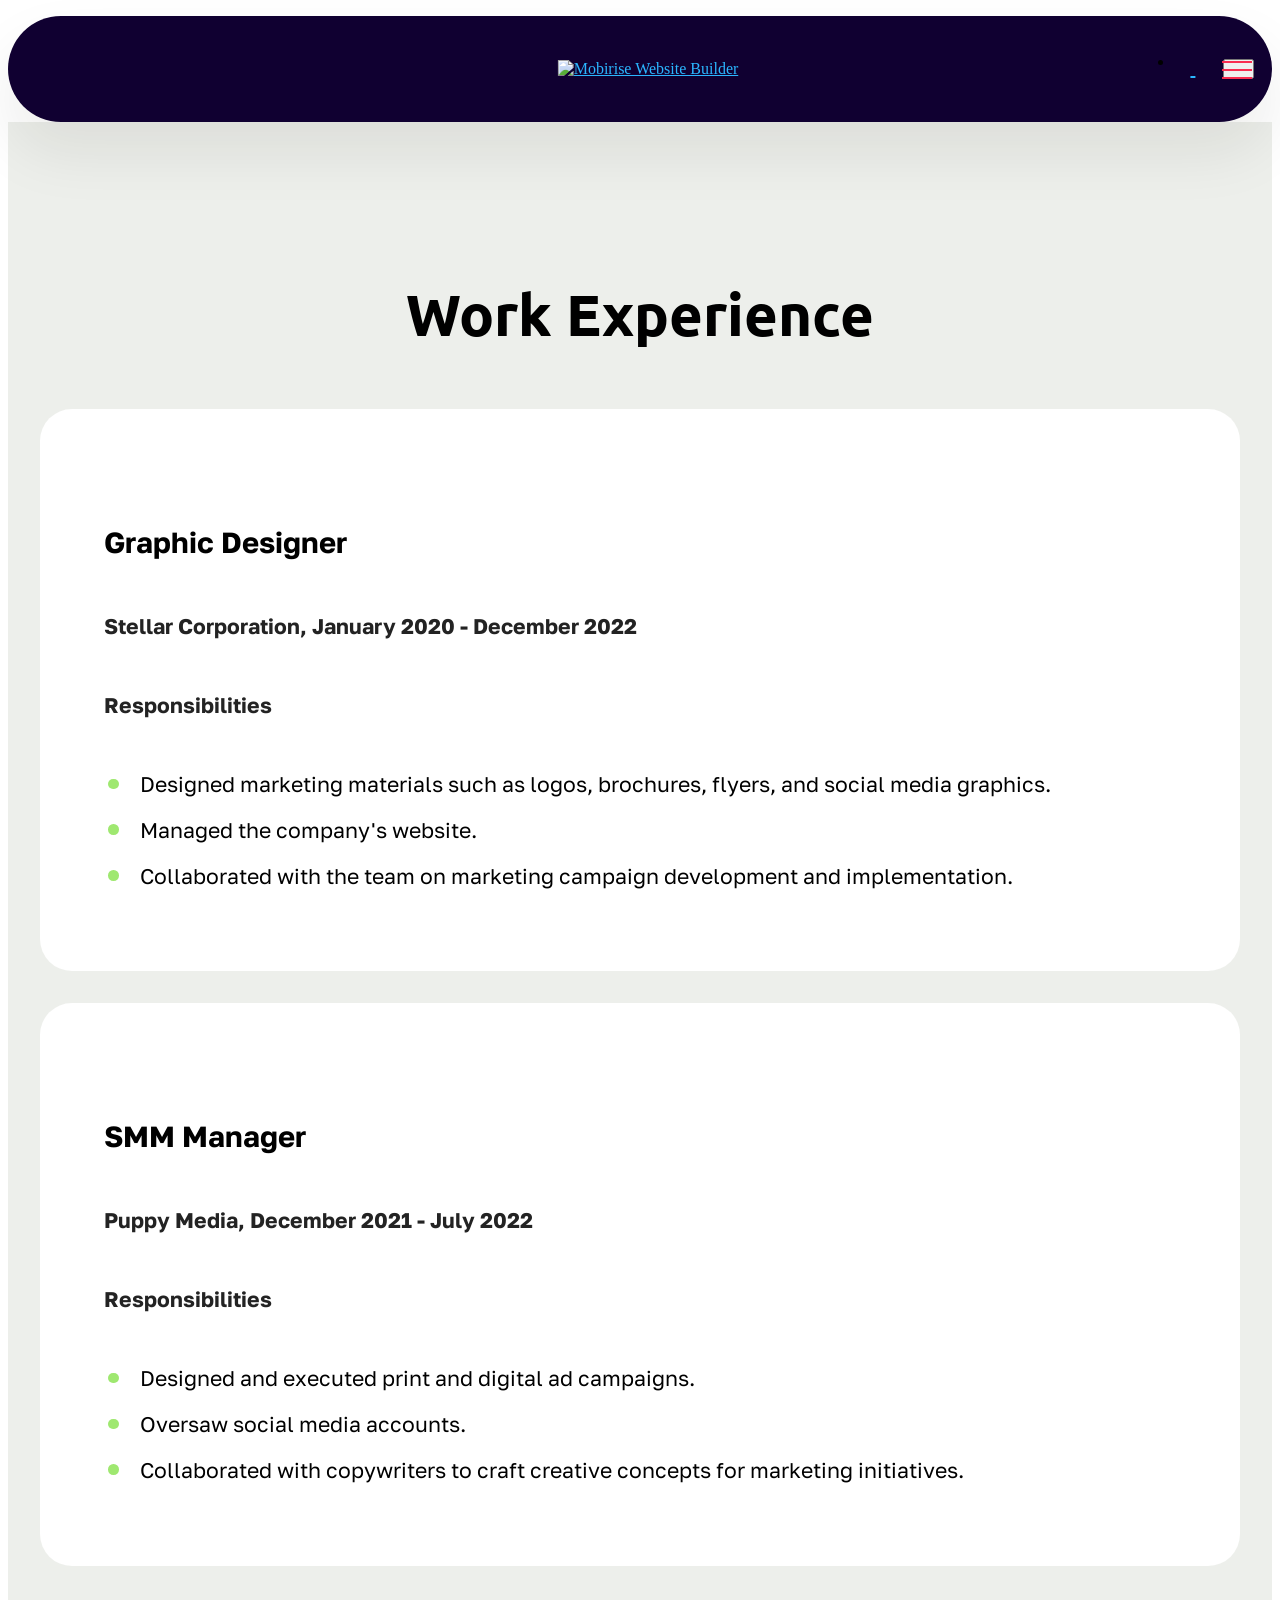
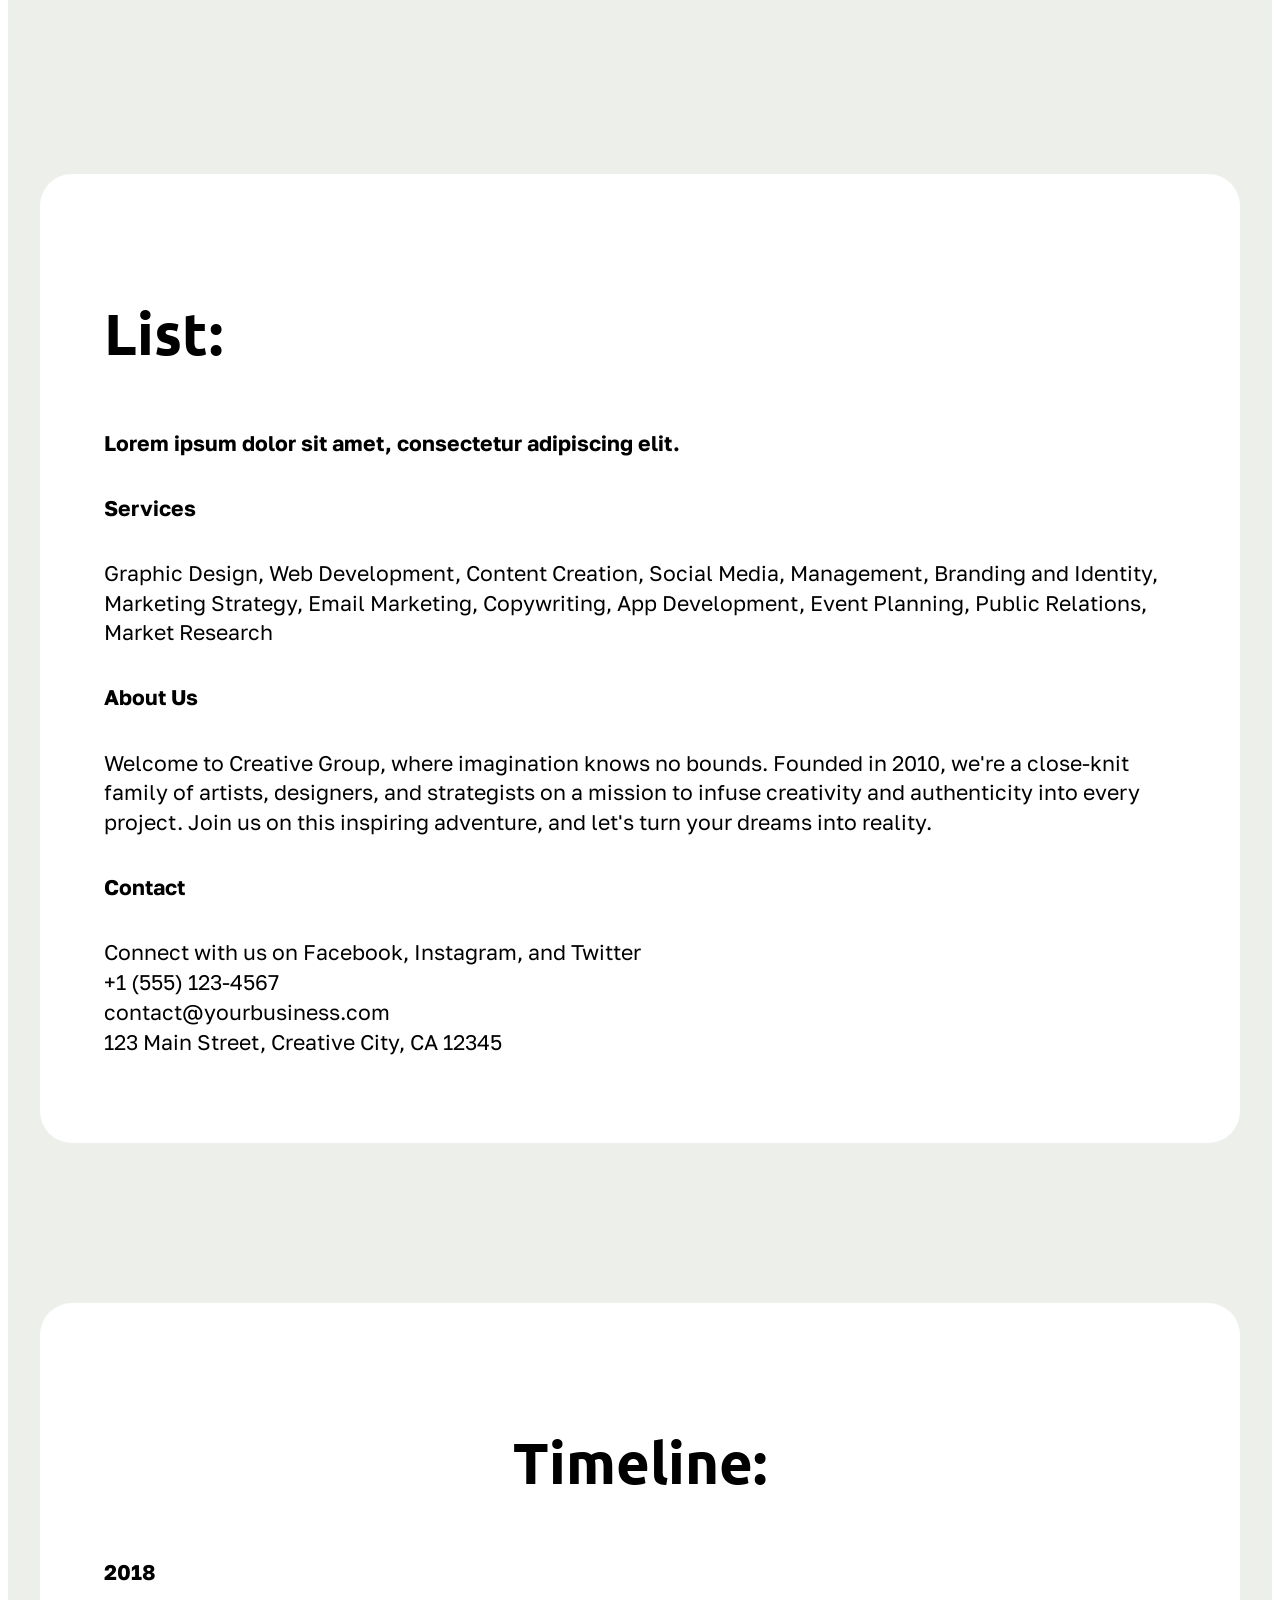
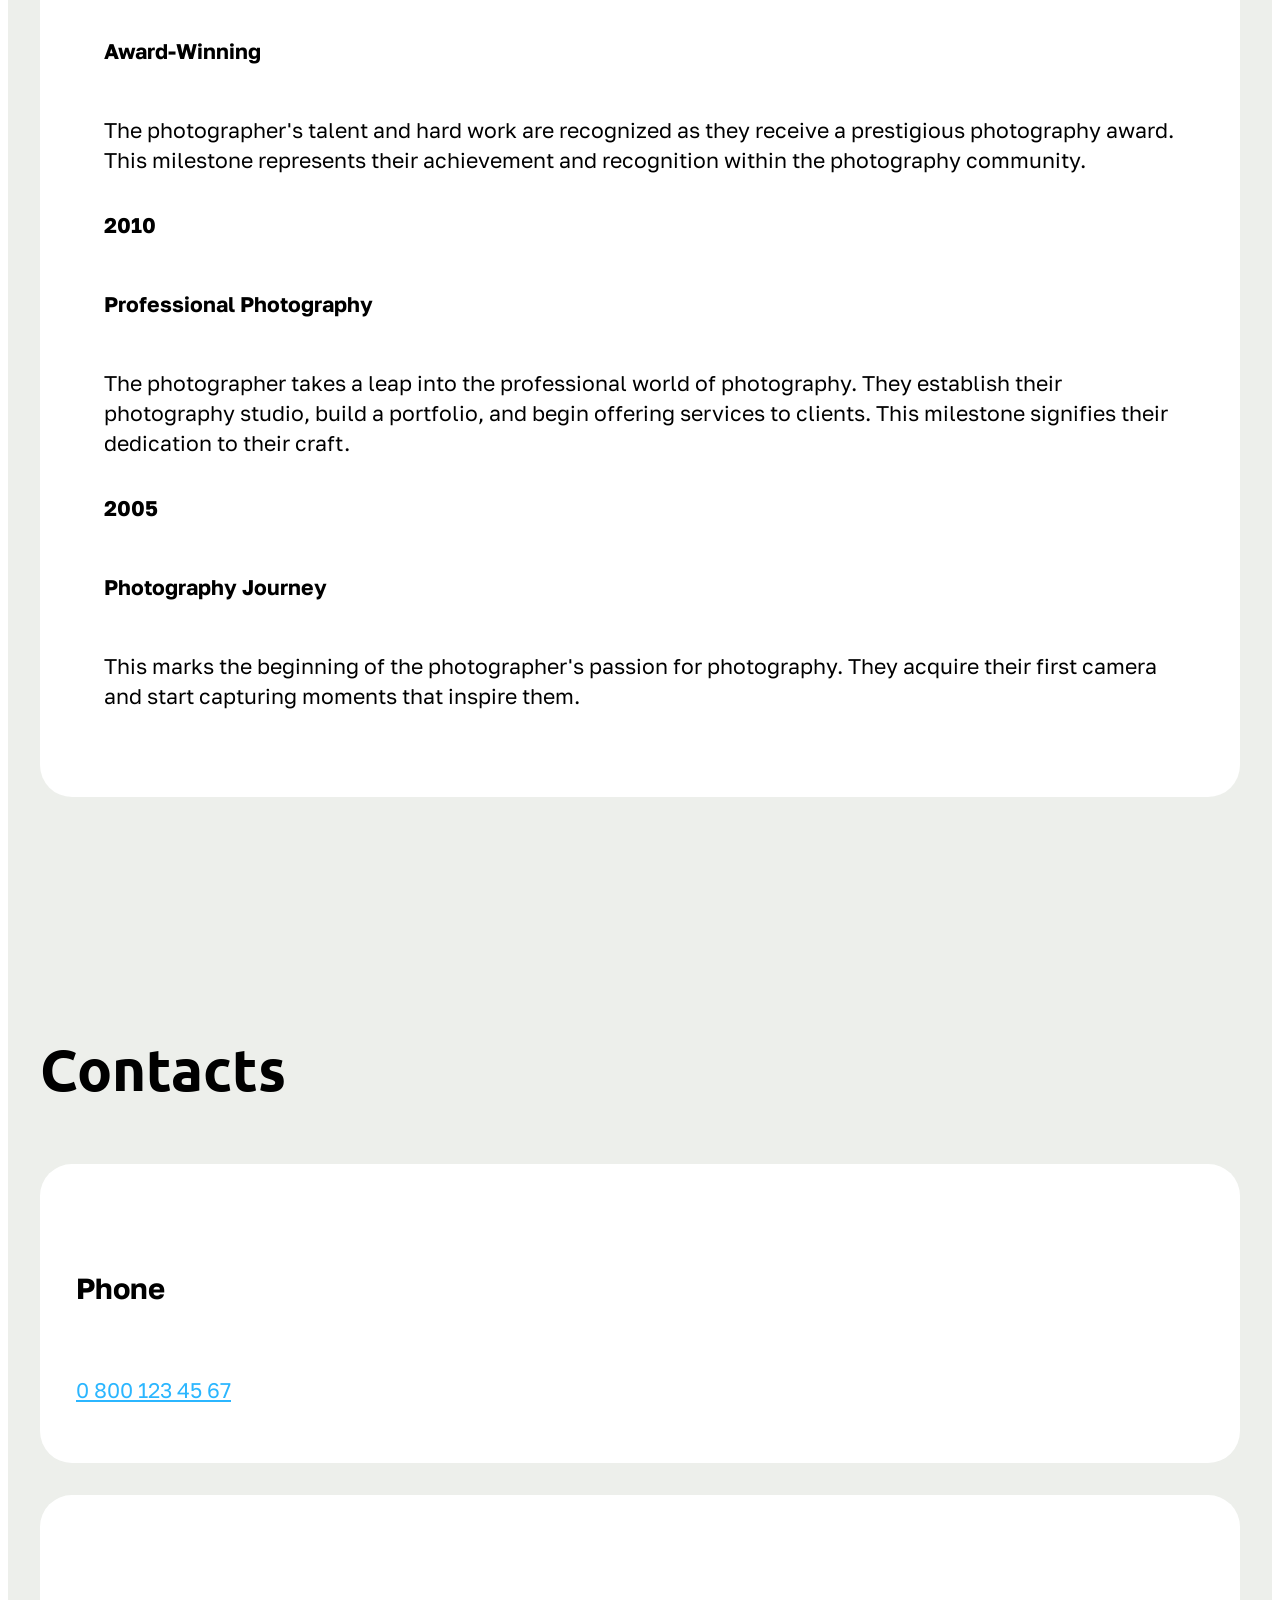
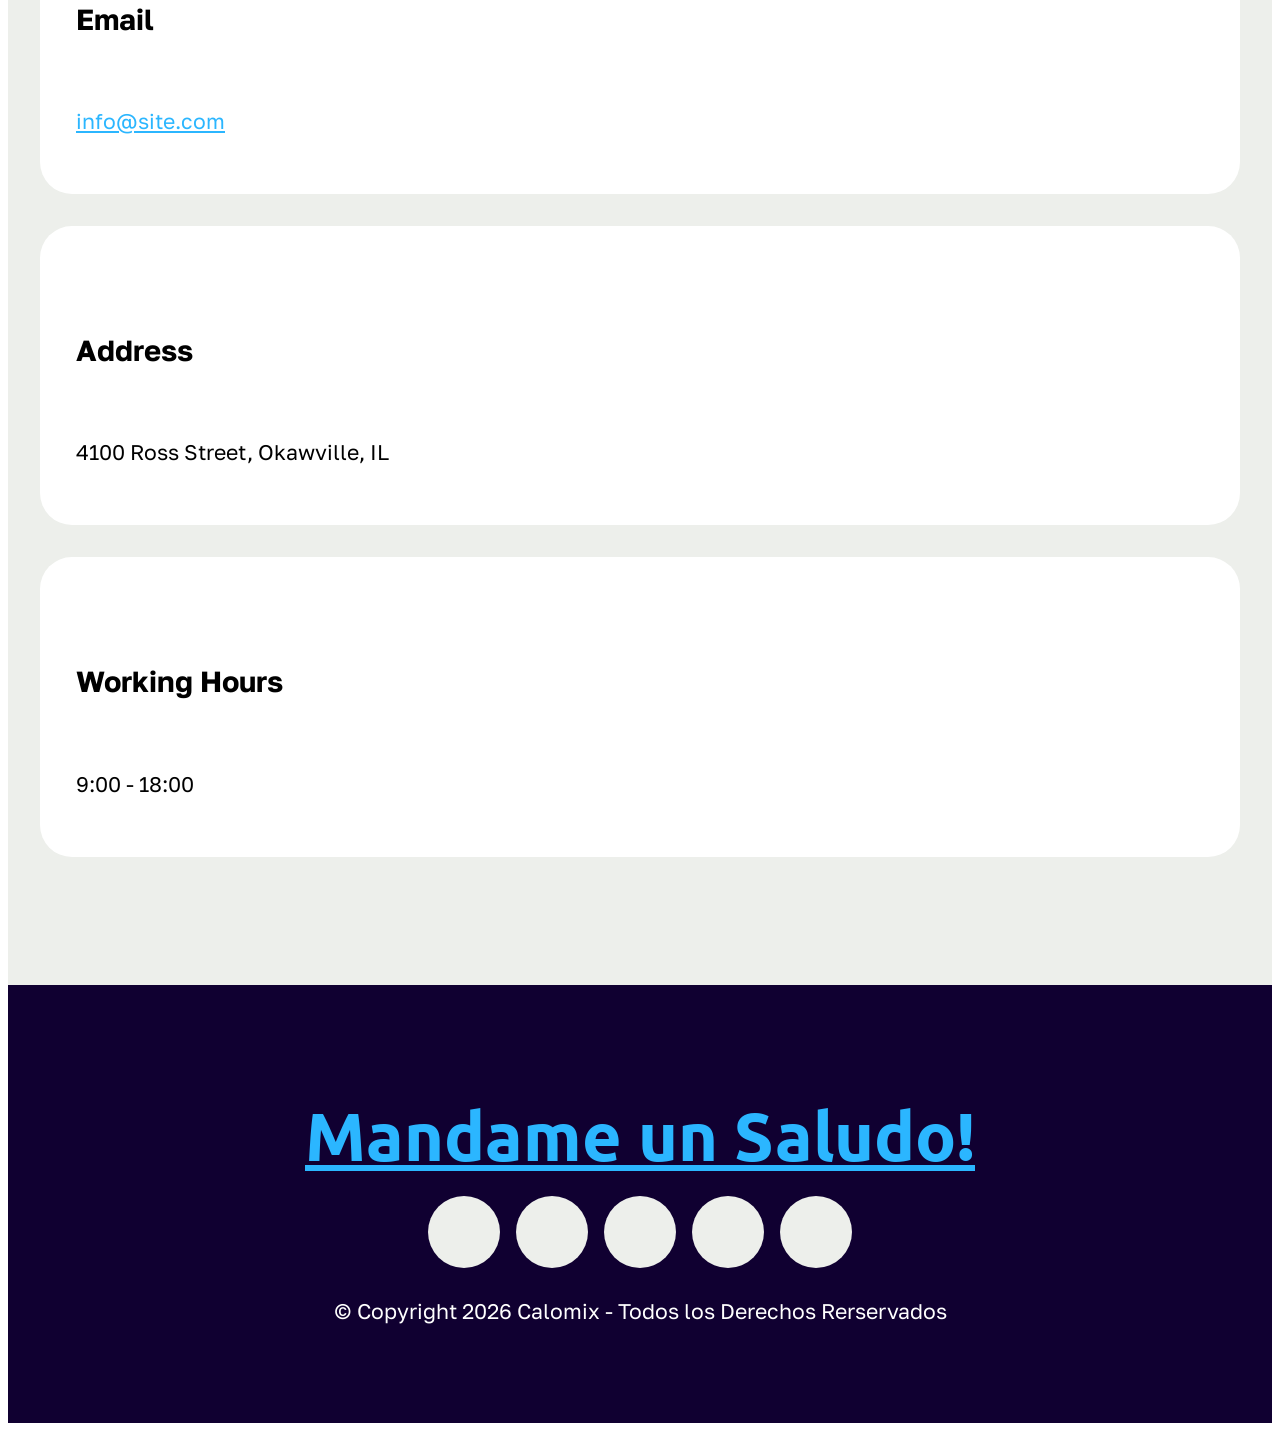
==== commit ffb6142e: "Patch2" ====
--- a/page1.html
+++ b/page1.html
@@ -21,7 +21,7 @@
   <noscript><link rel="stylesheet" href="https://fonts.googleapis.com/css?family=Ubuntu:300,300i,400,400i,500,500i,700,700i&display=swap"></noscript>
   <link rel="preload" href="https://fonts.googleapis.com/css?family=Golos+Text:400,500,600,700,800,900&display=swap" as="style" onload="this.onload=null;this.rel='stylesheet'">
   <noscript><link rel="stylesheet" href="https://fonts.googleapis.com/css?family=Golos+Text:400,500,600,700,800,900&display=swap"></noscript>
-  <link rel="preload" as="style" href="assets/mobirise/css/mbr-additional.css?v=0iOOaV"><link rel="stylesheet" href="assets/mobirise/css/mbr-additional.css?v=0iOOaV" type="text/css">
+  <link rel="preload" as="style" href="assets/mobirise/css/mbr-additional.css?v=itB436"><link rel="stylesheet" href="assets/mobirise/css/mbr-additional.css?v=itB436" type="text/css">
 
   
   
@@ -51,14 +51,311 @@
 				</div>
 			</button>
 			<div class="collapse navbar-collapse" id="navbarSupportedContent">
-				<ul class="navbar-nav nav-dropdown" data-app-modern-menu="true"><li class="nav-item dropdown">
-						<a class="nav-link link text-primary dropdown-toggle display-4" href="index.html#features01-0" aria-expanded="false" data-toggle="dropdown-submenu" data-bs-toggle="dropdown" data-bs-auto-close="outside"><span class="mobi-mbri mobi-mbri-menu mbr-iconfont mbr-iconfont-btn"></span>Menu</a><div class="dropdown-menu" aria-labelledby="dropdown-753"><a class="show text-primary dropdown-item display-4" href="page1.html"><strong>Perfil laboral</strong></a></div>
+				<ul class="navbar-nav nav-dropdown nav-right" data-app-modern-menu="true"><li class="nav-item">
+						<a class="nav-link link text-primary show display-4" href="index.html#top" aria-expanded="true"><span class="mobi-mbri mobi-mbri-home mbr-iconfont mbr-iconfont-btn"></span>&nbsp;</a>
 					</li></ul>
+				<div class="icons-menu">
+					<a class="iconfont-wrapper" href="mailto:camilogabrielpardobenitez@gmail.com?subject=Hey%20Calomix!">
+						<span class="p-2 mbr-iconfont socicon-google socicon" style="color: rgb(237, 239, 235); fill: rgb(237, 239, 235);"></span>
+					</a>
+					<a class="iconfont-wrapper" href="https://www.linkedin.com/in/camilogpardob/" target="_blank">
+						<span class="p-2 mbr-iconfont socicon-linkedin socicon" style="color: rgb(237, 239, 235); fill: rgb(237, 239, 235);"></span>
+					</a>
+					<a class="iconfont-wrapper" href="https://github.com/Calomix">
+						<span class="p-2 mbr-iconfont mobi-mbri-github mobi-mbri" style="color: rgb(237, 239, 235); fill: rgb(237, 239, 235);"></span>
+					</a>
+					
+				</div>
 				
-				<div class="navbar-buttons mbr-section-btn"><a class="btn btn-primary-outline display-4" href="https://wa.me/595991650670"><span class="socicon socicon-whatsapp mbr-iconfont mbr-iconfont-btn"></span></a></div>
 			</div>
 		</div>
 	</nav>
+</section>
+
+<section data-bs-version="5.1" class="list06 cid-vhD44p0wII" id="list06-k">
+    
+    <div class="container">
+        <div class="col-12 mb-5 content-head">
+            <h3 class="mbr-section-title mbr-fonts-style align-center mb-0 display-2">
+                <strong>Work Experience</strong>
+            </h3>
+            
+        </div>
+        <div class="row justify-content-center ">
+            <div class="col-12 col-lg-9">
+                <div class="item features-without-image col-12 active">
+                    <div class="item-wrapper">
+                        <h5 class="mbr-card-title mbr-fonts-style mt-0 mb-3 display-5">
+                            <strong>Graphic Designer</strong>
+                        </h5>
+                        <h6 class="mbr-card-subtitle mbr-fonts-style mt-0 mb-4 display-7">
+                            Stellar Corporation, January 2020 - December 2022<br>
+                        </h6>
+                        <h6 class="mbr-card-subtitle mbr-fonts-style mt-0 mb-3 display-7">
+                            <strong>Responsibilities</strong>
+                        </h6>
+                        <div class="counter-container mbr-text mbr-fonts-style display-7">
+                            <ul>
+                                <li>Designed marketing materials such as logos, brochures, flyers, and social media
+                                    graphics.</li>
+                                <li>Managed the company's website.</li>
+                                <li>Collaborated with the team on marketing campaign development and implementation.
+                                </li>
+                            </ul>
+                        </div>
+                        
+                        
+                        
+                    </div>
+                </div>
+                <div class="item features-without-image col-12">
+                    <div class="item-wrapper">
+                        <h5 class="mbr-card-title mbr-fonts-style mt-0 mb-3 display-5">
+                            <strong>SMM Manager</strong>
+                        </h5>
+                        <h6 class="mbr-card-subtitle mbr-fonts-style mt-0 mb-4 display-7">
+                            Puppy Media, December 2021 - July 2022</h6>
+                        <h6 class="mbr-card-subtitle mbr-fonts-style mt-0 mb-3 display-7">
+                            <strong>Responsibilities</strong>
+                        </h6>
+                        <div class="counter-container mbr-text mbr-fonts-style display-7">
+                            <ul>
+                                <li>Designed and executed print and digital ad campaigns.</li>
+                                <li>Oversaw social media accounts.</li>
+                                <li>Collaborated with copywriters to craft creative concepts for marketing initiatives.
+                                </li>
+                            </ul>
+                        </div>
+                        
+                        
+                        
+                    </div>
+                </div>
+            </div>
+        </div>
+    </div>
+</section>
+
+<section data-bs-version="5.1" class="list04 cid-vhD4ee7U6B" id="list04-l">
+  
+
+  
+  
+  <div class="container">
+    <div class="row justify-content-center">
+      <div class="card col-md-12 col-lg-10">
+        <div class="card-wrapper">
+          <div class="row justify-content-center">
+            <div class="col-12 mb-5 content-head">
+              <h3 class="card-title mbr-fonts-style mbr-white mt-3 display-2"><strong>List:</strong></h3>
+              <h5 class="mbr-section-subtitle mbr-fonts-style align-center mb-0 mt-4 display-7">
+                Lorem ipsum dolor sit amet, consectetur adipiscing elit.
+              </h5>
+            </div>
+          </div>
+
+          <div class="row justify-content-left item features-without-image mt-0 mb-5 active">
+            <div class="col-12 col-md-12 col-lg-3">
+              <h5 class="mbr-card-title mbr-fonts-style mt-0 mb-3 display-7">
+                <strong>Services</strong>
+              </h5>
+            </div>
+            <div class="col-md-12 col-lg item-wrapper">
+              <p class="mbr-text mbr-fonts-style mt-0 mb-0 display-7">
+                Graphic Design, Web Development, Content Creation, Social Media, Management, Branding and Identity,
+                Marketing Strategy, Email Marketing, Copywriting, App Development, Event Planning, Public Relations,
+                Market Research
+              </p>
+            </div>
+          </div>
+          <div class="row justify-content-left item features-without-image mt-0 mb-5">
+            <div class="col-12 col-md-12 col-lg-3">
+              <h5 class="mbr-card-title mbr-fonts-style mt-0 mb-3 display-7">
+                <strong>About Us</strong>
+              </h5>
+            </div>
+            <div class="col-md-12 col-lg item-wrapper">
+              <p class="mbr-text mbr-fonts-style mt-0 mb-0 display-7">
+                Welcome to Creative Group, where imagination knows no bounds. Founded in 2010, we're a close-knit family
+                of
+                artists, designers, and strategists on a mission to infuse creativity and authenticity into every
+                project.
+                Join us on this inspiring adventure, and let's turn your dreams into reality.
+              </p>
+            </div>
+          </div>
+          <div class="row justify-content-left item features-without-image mt-0 mb-5">
+
+            <div class="col-12 col-md-12 col-lg-3 ">
+              <h5 class="mbr-card-title mbr-fonts-style mt-0 mb-3 display-7">
+                <strong>Contact</strong>
+              </h5>
+            </div>
+            <div class="col-md-12 col-lg">
+              <p class="mbr-text mbr-fonts-style mt-0 mb-0 item-wrapper display-7">
+                Connect with us on Facebook, Instagram, and Twitter
+                <br>+1 (555) 123-4567
+                <br>contact@yourbusiness.com
+                <br>123 Main Street, Creative City, CA 12345
+              </p>
+            </div>
+          </div>
+
+
+        </div>
+      </div>
+    </div>
+  </div>
+</section>
+
+<section data-bs-version="5.1" class="timeline04 cid-vhD4gNrkdP" id="timeline04-m">
+  
+
+  
+  
+  <div class="container">
+    <div class="row justify-content-center">
+      <div class="card col-md-12 col-lg-10">
+        <div class="card-wrapper">
+          <div class="row justify-content-center">
+            <div class="col-12 mb-5 content-head">
+              <h3 class="card-title mbr-fonts-style mbr-white mt-3 display-2">
+                <strong>Timeline:</strong>
+              </h3>
+              
+            </div>
+          </div>
+          <div class="card-box">
+            <div class="row justify-content-center item features-without-image mb-5">
+              <div class="col-12 col-lg-2">
+                <h5 class="mbr-card-title mbr-fonts-style mt-0 mb-3 display-7">
+                  2018
+                </h5>
+              </div>
+              <div class="col-12 col-lg-4">
+                <h6 class="mbr-card-subtitle mbr-fonts-style mt-0 mb-3 display-7">
+                  <strong>Award-Winning</strong>
+                </h6>
+              </div>
+              <div class="col-md-12 col-lg item-wrapper">
+                <p class="mbr-text mbr-fonts-style mt-0 mb-0 display-7">
+                  The photographer's talent and hard work are recognized as they receive a prestigious photography
+                  award. This milestone represents their achievement and recognition within the photography community.
+                </p>
+              </div>
+            </div>
+            <div class="row justify-content-center item features-without-image mb-5">
+              <div class="col-12 col-lg-2">
+                <h5 class="mbr-card-title mbr-fonts-style mt-0 mb-3 display-7">
+                  2010
+                </h5>
+
+              </div>
+              <div class="col-12 col-lg-4">
+                <h6 class="mbr-card-subtitle mbr-fonts-style mt-0 mb-3 display-7">
+                  <strong>Professional Photography</strong>
+                </h6>
+              </div>
+              <div class="col-md-12 col-lg item-wrapper">
+                <p class="mbr-text mbr-fonts-style mt-0 mb-0 display-7">
+                  The photographer takes a leap into the professional world of photography. They establish their
+                  photography studio, build a portfolio, and begin offering services to clients. This milestone
+                  signifies their dedication to their craft.
+                </p>
+              </div>
+            </div>
+            <div class="row justify-content-center item features-without-image mb-5">
+              <div class="col-12 col-lg-2">
+                <h5 class="mbr-card-title mbr-fonts-style mt-0 mb-3 display-7">
+                  2005
+                </h5>
+              </div>
+              <div class="col-12 col-lg-4">
+                <h6 class="mbr-card-subtitle mbr-fonts-style mt-0 mb-3 display-7">
+                  <strong>Photography Journey</strong>
+                </h6>
+              </div>
+              <div class="col-md-12 col-lg item-wrapper">
+                <p class="mbr-text mbr-fonts-style mt-0 mb-0 display-7">
+                  This marks the beginning of the photographer's passion for photography. They acquire their first
+                  camera and start capturing moments that inspire them.
+                </p>
+              </div>
+            </div>
+          </div>
+        </div>
+      </div>
+    </div>
+  </div>
+</section>
+
+<section data-bs-version="5.1" class="contacts01 cid-vhD3KUs4jQ" id="contacts01-j">
+    
+
+    
+    
+    <div class="container">
+        <div class="row justify-content-center">
+            <div class="col-12 content-head">
+                <div class="mbr-section-head mb-5">
+                    <h3 class="mbr-section-title mbr-fonts-style align-center mb-0 display-2">
+                        <strong>Contacts</strong>
+                    </h3>
+                    
+                </div>
+            </div>
+        </div>
+        <div class="row">
+            <div class="item features-without-image col-12 col-md-6 active">
+                <div class="item-wrapper">
+                    <div class="text-wrapper">
+                        <h6 class="card-title mbr-fonts-style mb-3 display-5">
+                            <strong>Phone</strong>
+                        </h6>
+                        <p class="mbr-text mbr-fonts-style display-7">
+                            <a href="tel:+12345678910" class="text-primary">0 800 123 45 67</a>
+                        </p>
+                    </div>
+                </div>
+            </div>
+            <div class="item features-without-image col-12 col-md-6">
+                <div class="item-wrapper">
+                    <div class="text-wrapper">
+                        <h6 class="card-title mbr-fonts-style mb-3 display-5">
+                            <strong>Email</strong>
+                        </h6>
+                        <p class="mbr-text mbr-fonts-style display-7">
+                            <a href="mailto:info@site.com" class="text-primary">info@site.com</a>
+                        </p>
+                    </div>
+                </div>
+            </div>
+            <div class="item features-without-image col-12 col-md-6">
+                <div class="item-wrapper">
+                    <div class="text-wrapper">
+                        <h6 class="card-title mbr-fonts-style mb-3 display-5">
+                            <strong>Address</strong>
+                        </h6>
+                        <p class="mbr-text mbr-fonts-style display-7">
+                            4100 Ross Street, Okawville, IL
+                        </p>
+                    </div>
+                </div>
+            </div>
+            <div class="item features-without-image col-12 col-md-6">
+                <div class="item-wrapper">
+                    <div class="text-wrapper">
+                        <h6 class="card-title mbr-fonts-style mb-3 display-5">
+                            <strong>Working Hours</strong>
+                        </h6>
+                        <p class="mbr-text mbr-fonts-style display-7">
+                            9:00 - 18:00
+                        </p>
+                    </div>
+                </div>
+            </div>
+        </div>
+    </div>
 </section>
 
 <section data-bs-version="5.1" class="footer3 cid-vetv974HjI" once="footers" id="footer03-a">
@@ -113,7 +410,7 @@
             </div>
         </div>
     </div>
-</section><section class="display-7" style="padding: 0;align-items: center;justify-content: center;flex-wrap: wrap;    align-content: center;display: flex;position: relative;height: 4rem;"><a href="https://mobiri.se/3790015" style="flex: 1 1;height: 4rem;position: absolute;width: 100%;z-index: 1;"><img alt="" style="height: 4rem;" src="[data-uri]"></a><p style="margin: 0;text-align: center;" class="display-7">&#8204;</p><a style="z-index:1" href="https://mobirise.com/builder/no-code-website-builder.html">No Code Website Builder</a></section><script src="assets/bootstrap/js/bootstrap.bundle.min.js"></script>  <script src="assets/smoothscroll/smooth-scroll.js"></script>  <script src="assets/ytplayer/index.js"></script>  <script src="assets/dropdown/js/navbar-dropdown.js"></script>  <script src="assets/theme/js/script.js"></script>  
+</section><section class="display-7" style="padding: 0;align-items: center;justify-content: center;flex-wrap: wrap;    align-content: center;display: flex;position: relative;height: 4rem;"><a href="https://mobiri.se/3790015" style="flex: 1 1;height: 4rem;position: absolute;width: 100%;z-index: 1;"><img alt="" style="height: 4rem;" src="[data-uri]"></a><p style="margin: 0;text-align: center;" class="display-7">&#8204;</p><a style="z-index:1" href="https://mobirise.com">Mobirise.com </a></section><script src="assets/bootstrap/js/bootstrap.bundle.min.js"></script>  <script src="assets/smoothscroll/smooth-scroll.js"></script>  <script src="assets/ytplayer/index.js"></script>  <script src="assets/dropdown/js/navbar-dropdown.js"></script>  <script src="assets/theme/js/script.js"></script>  
   
   
   <input name="animation" type="hidden">
--- a/assets/mobirise/css/mbr-additional.css
+++ b/assets/mobirise/css/mbr-additional.css
@@ -947,7 +947,7 @@
   }
 }
 .cid-vetxMq0E1X .iconfont-wrapper {
-  color: #ffffff !important;
+  color: #2bb6ff !important;
   font-size: 1.5rem;
   padding-right: 0.5rem;
 }
@@ -1482,7 +1482,7 @@
 }
 .cid-vgZHEZaQ8f .card-wrapper {
   overflow: hidden;
-  background: #2e481a;
+  background: #8d0828;
 }
 .cid-vgZHEZaQ8f .text-wrapper {
   padding: 4rem 3rem;
@@ -1754,7 +1754,7 @@
   }
 }
 .cid-vetxMq0E1X .iconfont-wrapper {
-  color: #ffffff !important;
+  color: #2bb6ff !important;
   font-size: 1.5rem;
   padding-right: 0.5rem;
 }
@@ -2154,6 +2154,235 @@
   .cid-vetxMq0E1X .navbar-collapse {
     padding: 1rem;
   }
+}
+.cid-vhD44p0wII {
+  padding-top: 6rem;
+  padding-bottom: 6rem;
+  background-color: #edefeb;
+}
+.cid-vhD44p0wII .mbr-text {
+  color: #000000;
+}
+.cid-vhD44p0wII .mbr-section-subtitle {
+  color: #000000;
+}
+.cid-vhD44p0wII .mbr-section-title {
+  color: #000000;
+  text-align: center;
+}
+.cid-vhD44p0wII .mbr-text,
+.cid-vhD44p0wII .item .mbr-section-btn {
+  text-align: left;
+}
+.cid-vhD44p0wII .item-wrapper {
+  background: #ffffff;
+  margin-bottom: 2rem;
+}
+@media (max-width: 767px) {
+  .cid-vhD44p0wII .item-wrapper {
+    padding: 2rem 1.5rem;
+    margin-bottom: 1rem;
+  }
+}
+@media (min-width: 768px) and (max-width: 991px) {
+  .cid-vhD44p0wII .item-wrapper {
+    padding: 2.25rem;
+  }
+}
+@media (min-width: 992px) {
+  .cid-vhD44p0wII .item-wrapper {
+    padding: 4rem;
+  }
+}
+.cid-vhD44p0wII .counter-container ul {
+  margin: 0;
+  padding-left: 2.25rem;
+  list-style: none;
+}
+.cid-vhD44p0wII .counter-container ul li {
+  position: relative;
+  list-style: none;
+  margin-bottom: 1rem;
+}
+.cid-vhD44p0wII .counter-container ul li:before {
+  position: absolute;
+  left: -1.5em;
+  content: "";
+  display: flex;
+  justify-content: center;
+  align-items: center;
+  color: #9fe870;
+  background-color: #9fe870;
+  width: 0.5em;
+  height: 0.5em;
+  top: 0.4em;
+  border-radius: 50%;
+}
+.cid-vhD44p0wII .mbr-text UL {
+  text-align: left;
+}
+.cid-vhD44p0wII .mbr-card-subtitle {
+  color: #232323;
+  text-align: left;
+}
+.cid-vhD4ee7U6B {
+  padding-top: 5rem;
+  padding-bottom: 5rem;
+  background-color: #edefeb;
+}
+.cid-vhD4ee7U6B .mbr-fallback-image.disabled {
+  display: none;
+}
+.cid-vhD4ee7U6B .mbr-fallback-image {
+  display: block;
+  background-size: cover;
+  background-position: center center;
+  width: 100%;
+  height: 100%;
+  position: absolute;
+  top: 0;
+}
+.cid-vhD4ee7U6B .card-wrapper {
+  background: #ffffff;
+}
+@media (max-width: 767px) {
+  .cid-vhD4ee7U6B .card-wrapper {
+    padding: 2rem 1.5rem;
+  }
+}
+@media (min-width: 768px) and (max-width: 991px) {
+  .cid-vhD4ee7U6B .card-wrapper {
+    padding: 2.25rem;
+  }
+}
+@media (min-width: 992px) {
+  .cid-vhD4ee7U6B .card-wrapper {
+    padding: 4rem;
+  }
+}
+.cid-vhD4ee7U6B .mbr-text,
+.cid-vhD4ee7U6B .mbr-section-btn {
+  color: #000000;
+  text-align: left;
+}
+.cid-vhD4ee7U6B .card-title,
+.cid-vhD4ee7U6B .card-box {
+  text-align: left;
+  color: #000000;
+}
+.cid-vhD4ee7U6B .mbr-section-subtitle {
+  text-align: left;
+}
+.cid-vhD4ee7U6B .mbr-text {
+  text-align: left;
+}
+.cid-vhD4ee7U6B .mbr-card-title {
+  text-align: left;
+}
+.cid-vhD4gNrkdP {
+  padding-top: 5rem;
+  padding-bottom: 5rem;
+  background-color: #edefeb;
+}
+.cid-vhD4gNrkdP .mbr-fallback-image.disabled {
+  display: none;
+}
+.cid-vhD4gNrkdP .mbr-fallback-image {
+  display: block;
+  background-size: cover;
+  background-position: center center;
+  width: 100%;
+  height: 100%;
+  position: absolute;
+  top: 0;
+}
+.cid-vhD4gNrkdP .card-wrapper {
+  background: #ffffff;
+}
+@media (max-width: 767px) {
+  .cid-vhD4gNrkdP .card-wrapper {
+    padding: 2rem 1.5rem;
+  }
+}
+@media (min-width: 768px) and (max-width: 991px) {
+  .cid-vhD4gNrkdP .card-wrapper {
+    padding: 2.25rem;
+  }
+}
+@media (min-width: 992px) {
+  .cid-vhD4gNrkdP .card-wrapper {
+    padding: 4rem;
+  }
+}
+.cid-vhD4gNrkdP .mbr-text,
+.cid-vhD4gNrkdP .mbr-section-btn {
+  color: #000000;
+  text-align: left;
+}
+.cid-vhD4gNrkdP .card-title,
+.cid-vhD4gNrkdP .card-box {
+  text-align: center;
+  color: #000000;
+}
+.cid-vhD4gNrkdP .mbr-card-title {
+  text-align: left;
+}
+.cid-vhD4gNrkdP .mbr-card-subtitle {
+  text-align: left;
+}
+.cid-vhD4gNrkdP .mbr-text {
+  text-align: left;
+}
+.cid-vhD4gNrkdP .mbr-section-subtitle {
+  text-align: center;
+}
+.cid-vhD3KUs4jQ {
+  padding-top: 6rem;
+  padding-bottom: 6rem;
+  background-color: #edefeb;
+}
+.cid-vhD3KUs4jQ .mbr-fallback-image.disabled {
+  display: none;
+}
+.cid-vhD3KUs4jQ .mbr-fallback-image {
+  display: block;
+  background-size: cover;
+  background-position: center center;
+  width: 100%;
+  height: 100%;
+  position: absolute;
+  top: 0;
+}
+.cid-vhD3KUs4jQ .row {
+  justify-content: center;
+}
+.cid-vhD3KUs4jQ .item {
+  margin-bottom: 2rem;
+}
+@media (max-width: 767px) {
+  .cid-vhD3KUs4jQ .item {
+    margin-bottom: 1rem;
+  }
+}
+.cid-vhD3KUs4jQ .item .item-wrapper {
+  display: flex;
+  flex-direction: column;
+  height: 100%;
+  background: #ffffff;
+  padding: 2.25rem;
+}
+@media (min-width: 992px) and (max-width: 1200px) {
+  .cid-vhD3KUs4jQ .item .item-wrapper {
+    padding: 2rem 1.5rem;
+  }
+}
+@media (max-width: 767px) {
+  .cid-vhD3KUs4jQ .item .item-wrapper {
+    padding: 2rem 1.5rem;
+  }
+}
+.cid-vhD3KUs4jQ .content-head {
+  max-width: 800px;
 }
 .cid-vetv974HjI {
   padding-top: 6rem;
--- a/assets/mobirise/css/mbr-additional.css
+++ b/assets/mobirise/css/mbr-additional.css
@@ -947,7 +947,7 @@
   }
 }
 .cid-vetxMq0E1X .iconfont-wrapper {
-  color: #ffffff !important;
+  color: #2bb6ff !important;
   font-size: 1.5rem;
   padding-right: 0.5rem;
 }
@@ -1482,7 +1482,7 @@
 }
 .cid-vgZHEZaQ8f .card-wrapper {
   overflow: hidden;
-  background: #2e481a;
+  background: #8d0828;
 }
 .cid-vgZHEZaQ8f .text-wrapper {
   padding: 4rem 3rem;
@@ -1754,7 +1754,7 @@
   }
 }
 .cid-vetxMq0E1X .iconfont-wrapper {
-  color: #ffffff !important;
+  color: #2bb6ff !important;
   font-size: 1.5rem;
   padding-right: 0.5rem;
 }
@@ -2154,6 +2154,235 @@
   .cid-vetxMq0E1X .navbar-collapse {
     padding: 1rem;
   }
+}
+.cid-vhD44p0wII {
+  padding-top: 6rem;
+  padding-bottom: 6rem;
+  background-color: #edefeb;
+}
+.cid-vhD44p0wII .mbr-text {
+  color: #000000;
+}
+.cid-vhD44p0wII .mbr-section-subtitle {
+  color: #000000;
+}
+.cid-vhD44p0wII .mbr-section-title {
+  color: #000000;
+  text-align: center;
+}
+.cid-vhD44p0wII .mbr-text,
+.cid-vhD44p0wII .item .mbr-section-btn {
+  text-align: left;
+}
+.cid-vhD44p0wII .item-wrapper {
+  background: #ffffff;
+  margin-bottom: 2rem;
+}
+@media (max-width: 767px) {
+  .cid-vhD44p0wII .item-wrapper {
+    padding: 2rem 1.5rem;
+    margin-bottom: 1rem;
+  }
+}
+@media (min-width: 768px) and (max-width: 991px) {
+  .cid-vhD44p0wII .item-wrapper {
+    padding: 2.25rem;
+  }
+}
+@media (min-width: 992px) {
+  .cid-vhD44p0wII .item-wrapper {
+    padding: 4rem;
+  }
+}
+.cid-vhD44p0wII .counter-container ul {
+  margin: 0;
+  padding-left: 2.25rem;
+  list-style: none;
+}
+.cid-vhD44p0wII .counter-container ul li {
+  position: relative;
+  list-style: none;
+  margin-bottom: 1rem;
+}
+.cid-vhD44p0wII .counter-container ul li:before {
+  position: absolute;
+  left: -1.5em;
+  content: "";
+  display: flex;
+  justify-content: center;
+  align-items: center;
+  color: #9fe870;
+  background-color: #9fe870;
+  width: 0.5em;
+  height: 0.5em;
+  top: 0.4em;
+  border-radius: 50%;
+}
+.cid-vhD44p0wII .mbr-text UL {
+  text-align: left;
+}
+.cid-vhD44p0wII .mbr-card-subtitle {
+  color: #232323;
+  text-align: left;
+}
+.cid-vhD4ee7U6B {
+  padding-top: 5rem;
+  padding-bottom: 5rem;
+  background-color: #edefeb;
+}
+.cid-vhD4ee7U6B .mbr-fallback-image.disabled {
+  display: none;
+}
+.cid-vhD4ee7U6B .mbr-fallback-image {
+  display: block;
+  background-size: cover;
+  background-position: center center;
+  width: 100%;
+  height: 100%;
+  position: absolute;
+  top: 0;
+}
+.cid-vhD4ee7U6B .card-wrapper {
+  background: #ffffff;
+}
+@media (max-width: 767px) {
+  .cid-vhD4ee7U6B .card-wrapper {
+    padding: 2rem 1.5rem;
+  }
+}
+@media (min-width: 768px) and (max-width: 991px) {
+  .cid-vhD4ee7U6B .card-wrapper {
+    padding: 2.25rem;
+  }
+}
+@media (min-width: 992px) {
+  .cid-vhD4ee7U6B .card-wrapper {
+    padding: 4rem;
+  }
+}
+.cid-vhD4ee7U6B .mbr-text,
+.cid-vhD4ee7U6B .mbr-section-btn {
+  color: #000000;
+  text-align: left;
+}
+.cid-vhD4ee7U6B .card-title,
+.cid-vhD4ee7U6B .card-box {
+  text-align: left;
+  color: #000000;
+}
+.cid-vhD4ee7U6B .mbr-section-subtitle {
+  text-align: left;
+}
+.cid-vhD4ee7U6B .mbr-text {
+  text-align: left;
+}
+.cid-vhD4ee7U6B .mbr-card-title {
+  text-align: left;
+}
+.cid-vhD4gNrkdP {
+  padding-top: 5rem;
+  padding-bottom: 5rem;
+  background-color: #edefeb;
+}
+.cid-vhD4gNrkdP .mbr-fallback-image.disabled {
+  display: none;
+}
+.cid-vhD4gNrkdP .mbr-fallback-image {
+  display: block;
+  background-size: cover;
+  background-position: center center;
+  width: 100%;
+  height: 100%;
+  position: absolute;
+  top: 0;
+}
+.cid-vhD4gNrkdP .card-wrapper {
+  background: #ffffff;
+}
+@media (max-width: 767px) {
+  .cid-vhD4gNrkdP .card-wrapper {
+    padding: 2rem 1.5rem;
+  }
+}
+@media (min-width: 768px) and (max-width: 991px) {
+  .cid-vhD4gNrkdP .card-wrapper {
+    padding: 2.25rem;
+  }
+}
+@media (min-width: 992px) {
+  .cid-vhD4gNrkdP .card-wrapper {
+    padding: 4rem;
+  }
+}
+.cid-vhD4gNrkdP .mbr-text,
+.cid-vhD4gNrkdP .mbr-section-btn {
+  color: #000000;
+  text-align: left;
+}
+.cid-vhD4gNrkdP .card-title,
+.cid-vhD4gNrkdP .card-box {
+  text-align: center;
+  color: #000000;
+}
+.cid-vhD4gNrkdP .mbr-card-title {
+  text-align: left;
+}
+.cid-vhD4gNrkdP .mbr-card-subtitle {
+  text-align: left;
+}
+.cid-vhD4gNrkdP .mbr-text {
+  text-align: left;
+}
+.cid-vhD4gNrkdP .mbr-section-subtitle {
+  text-align: center;
+}
+.cid-vhD3KUs4jQ {
+  padding-top: 6rem;
+  padding-bottom: 6rem;
+  background-color: #edefeb;
+}
+.cid-vhD3KUs4jQ .mbr-fallback-image.disabled {
+  display: none;
+}
+.cid-vhD3KUs4jQ .mbr-fallback-image {
+  display: block;
+  background-size: cover;
+  background-position: center center;
+  width: 100%;
+  height: 100%;
+  position: absolute;
+  top: 0;
+}
+.cid-vhD3KUs4jQ .row {
+  justify-content: center;
+}
+.cid-vhD3KUs4jQ .item {
+  margin-bottom: 2rem;
+}
+@media (max-width: 767px) {
+  .cid-vhD3KUs4jQ .item {
+    margin-bottom: 1rem;
+  }
+}
+.cid-vhD3KUs4jQ .item .item-wrapper {
+  display: flex;
+  flex-direction: column;
+  height: 100%;
+  background: #ffffff;
+  padding: 2.25rem;
+}
+@media (min-width: 992px) and (max-width: 1200px) {
+  .cid-vhD3KUs4jQ .item .item-wrapper {
+    padding: 2rem 1.5rem;
+  }
+}
+@media (max-width: 767px) {
+  .cid-vhD3KUs4jQ .item .item-wrapper {
+    padding: 2rem 1.5rem;
+  }
+}
+.cid-vhD3KUs4jQ .content-head {
+  max-width: 800px;
 }
 .cid-vetv974HjI {
   padding-top: 6rem;
